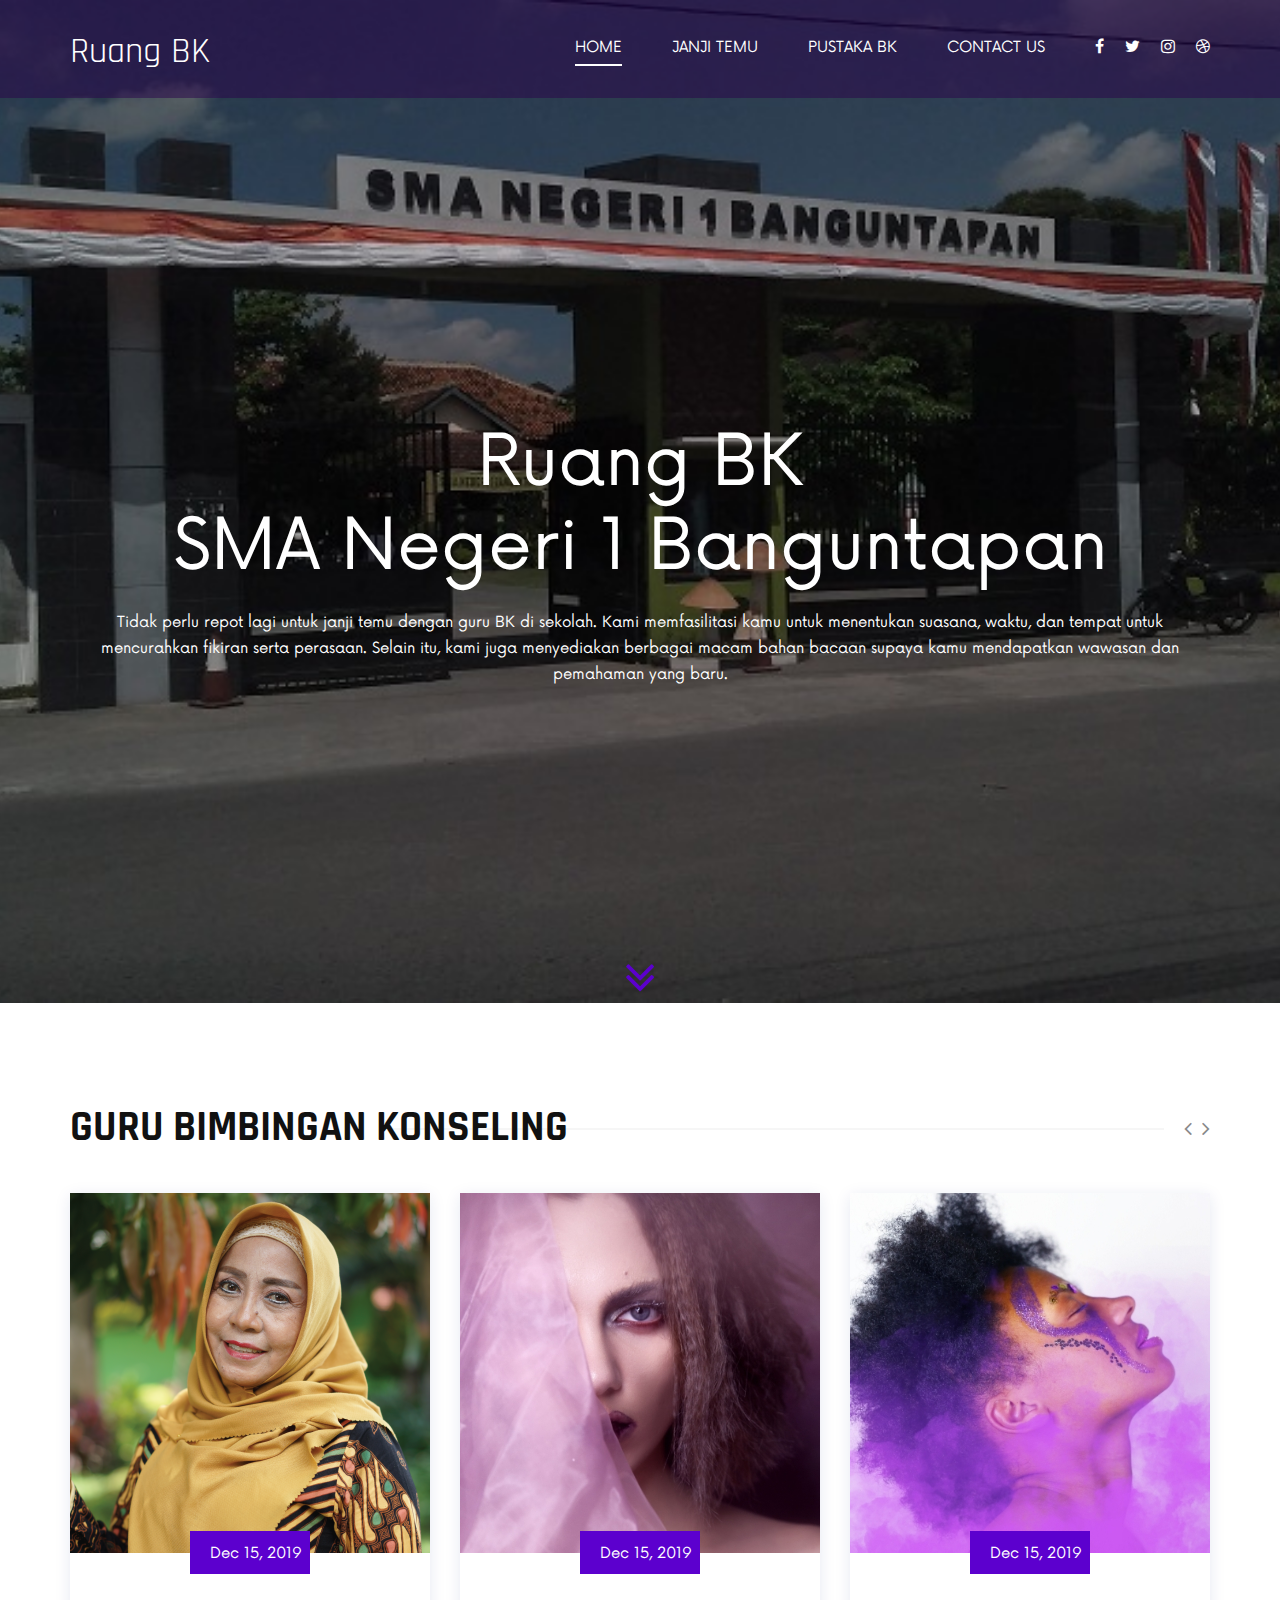
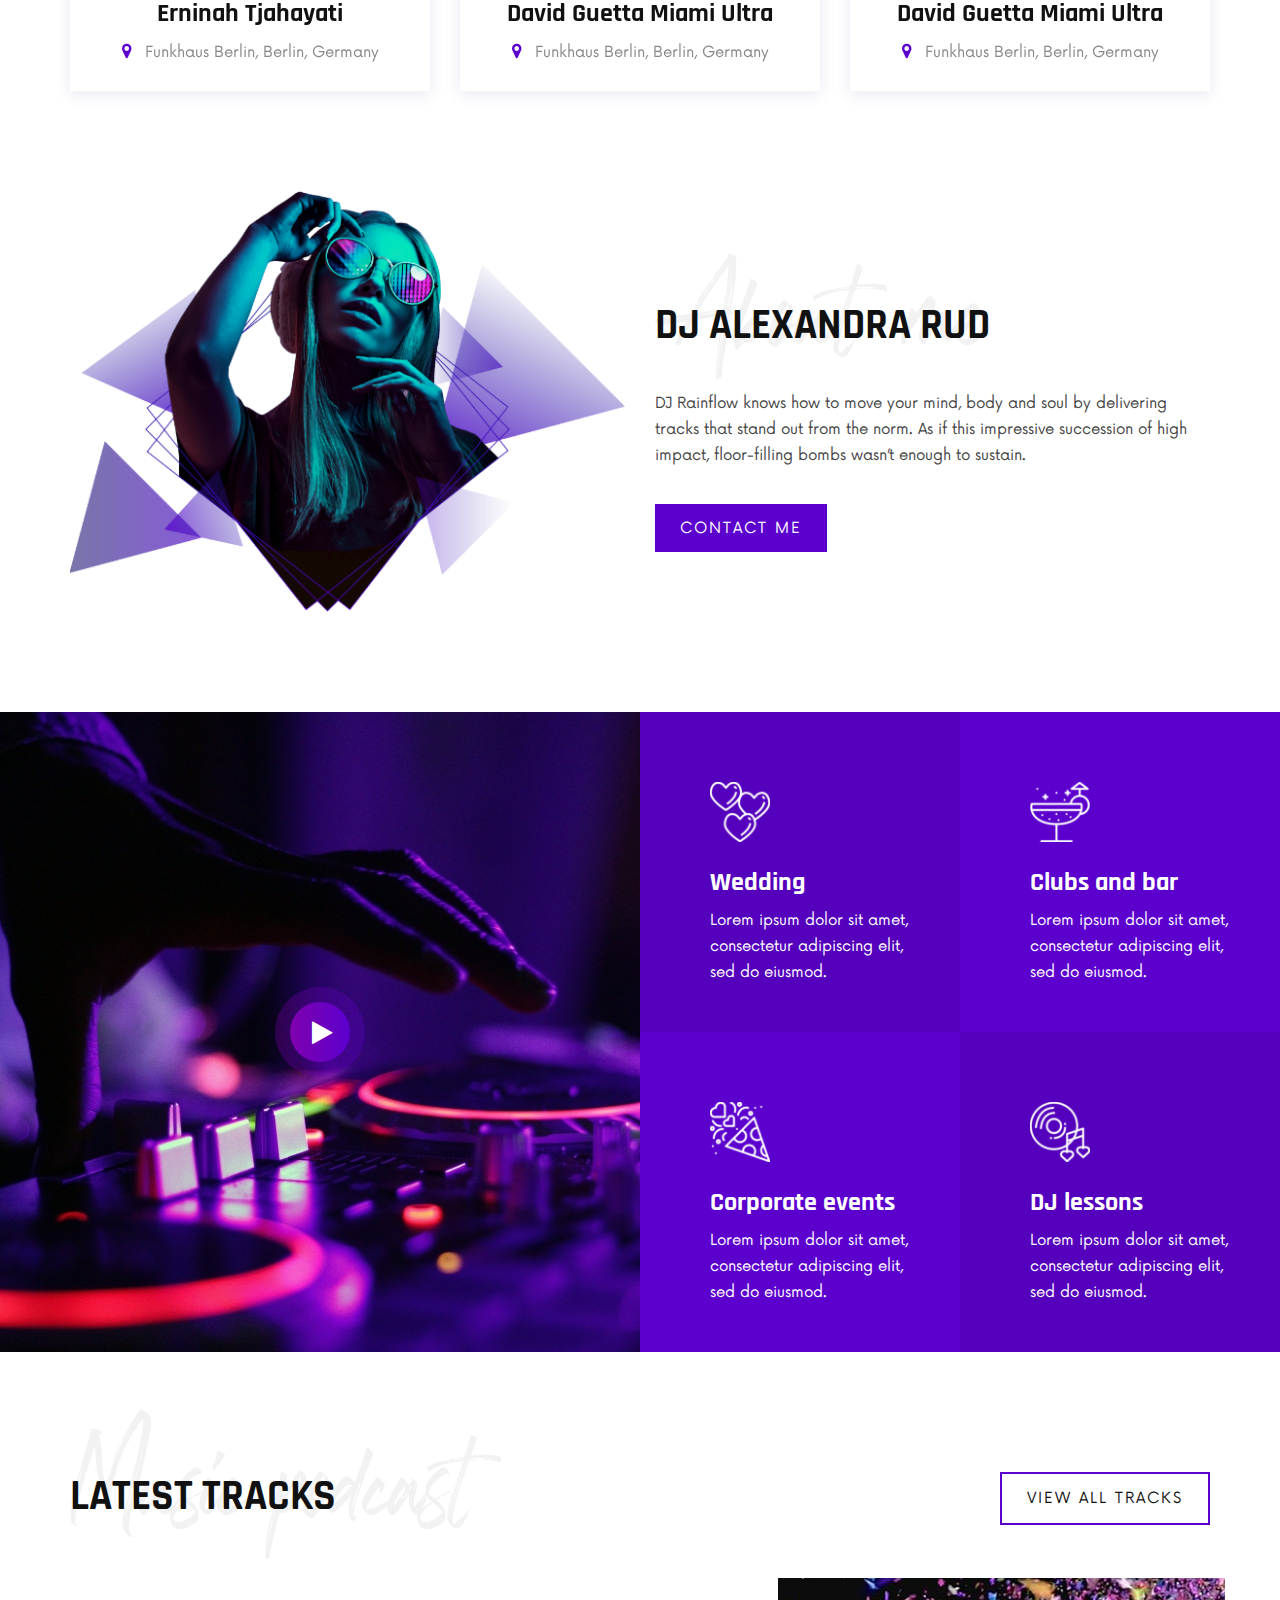
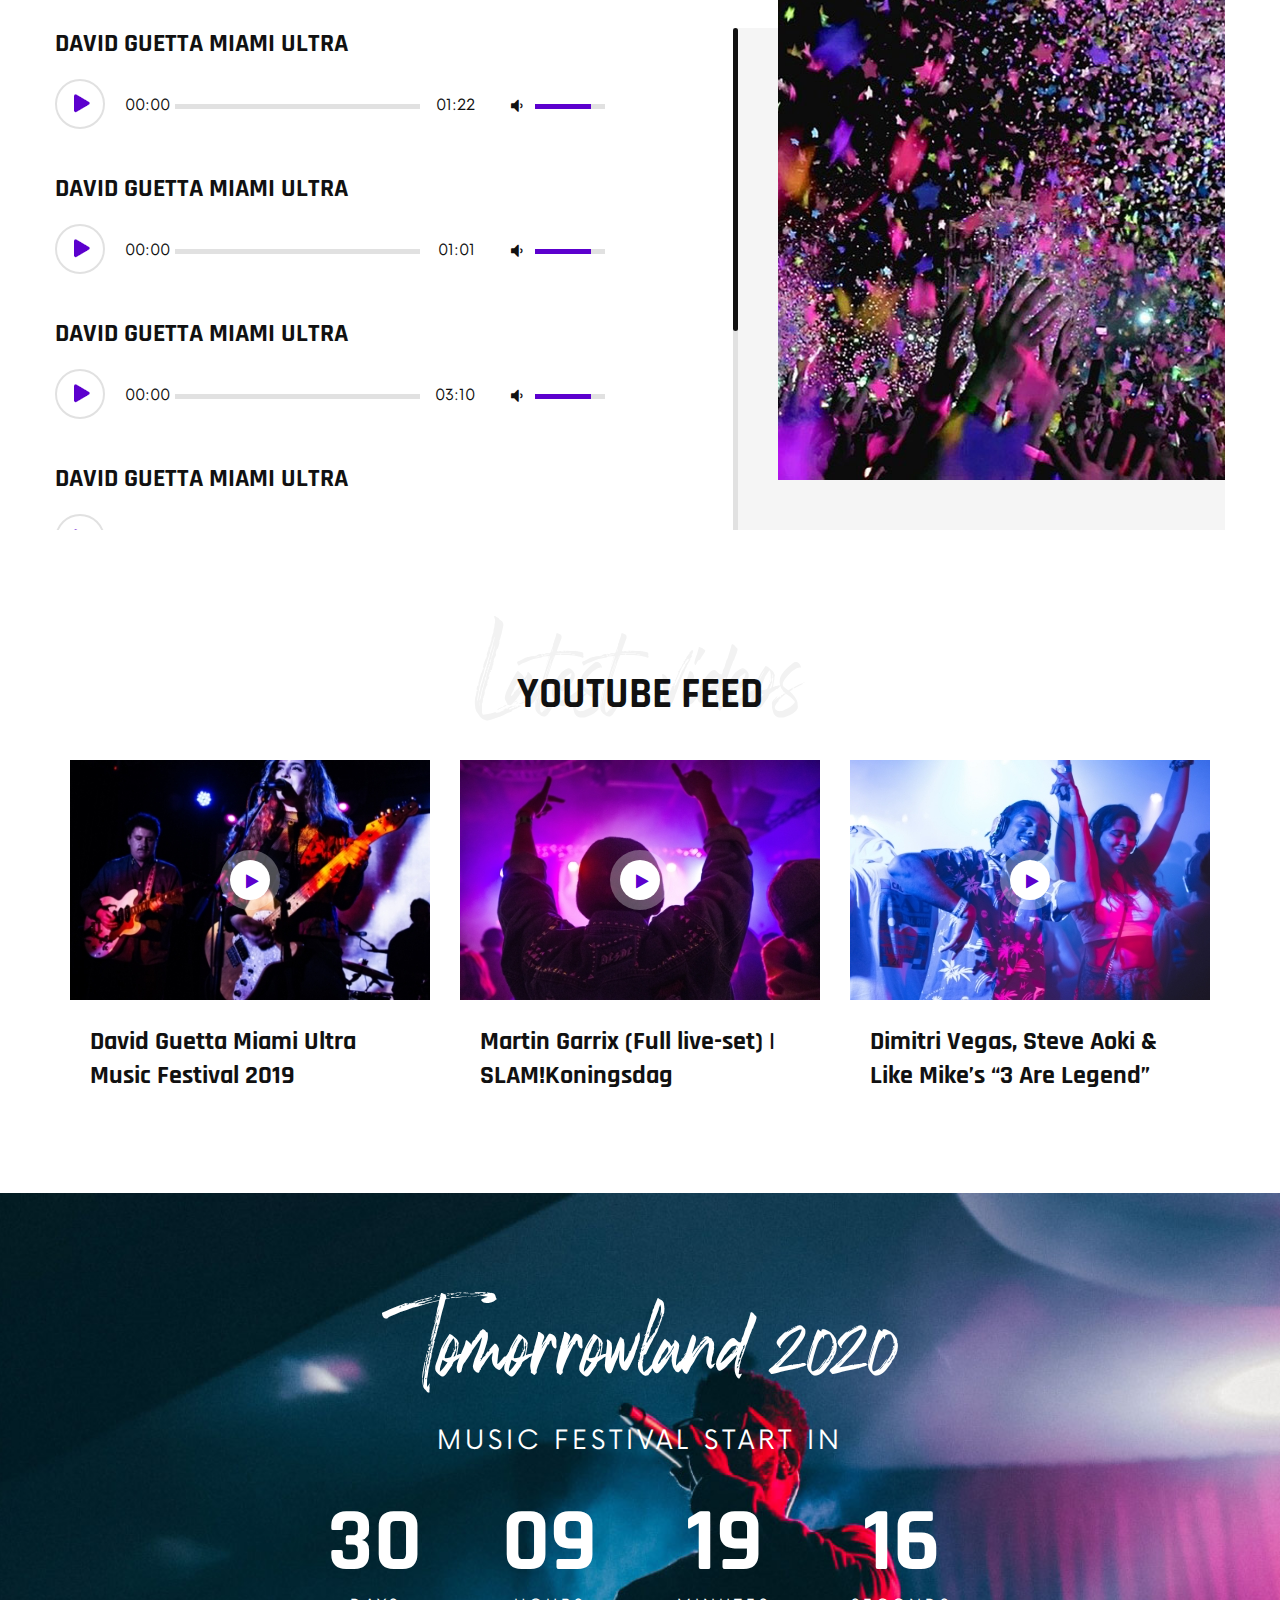
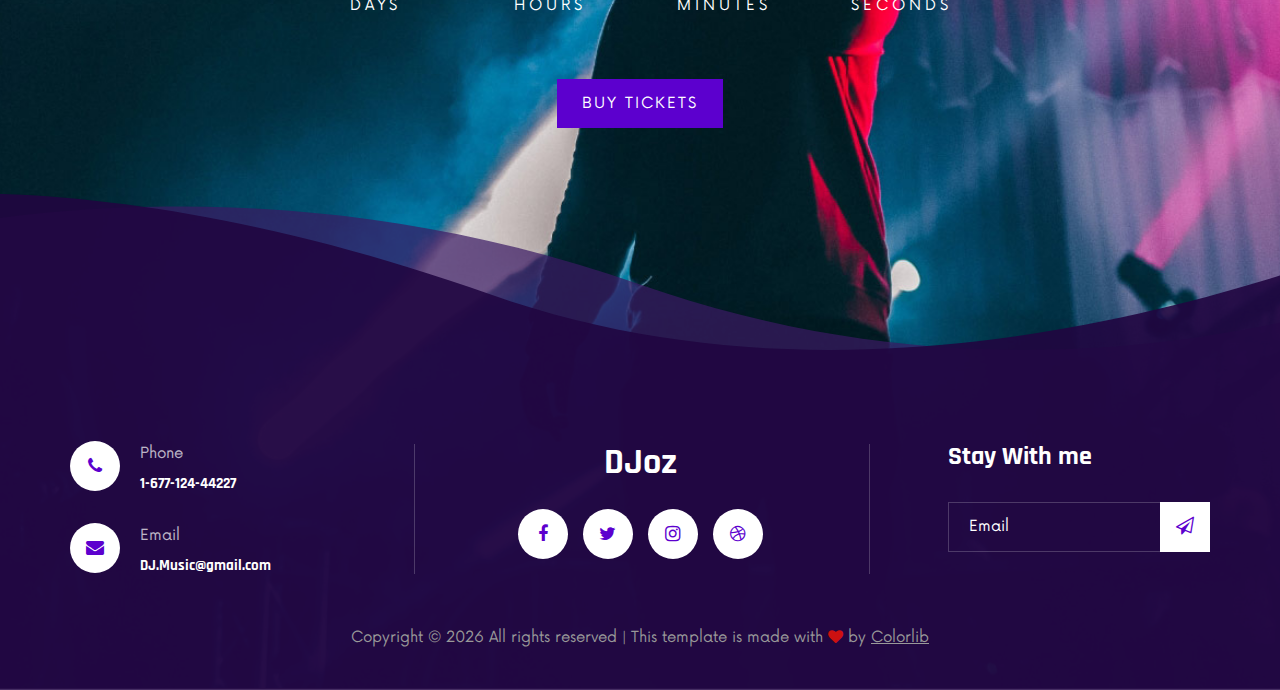
==== index.html @ 4528316a "frist commit" ====
<!DOCTYPE html>
<html lang="zxx">
  <head>
    <meta charset="UTF-8" />
    <meta name="description" content="DJoz Template" />
    <meta name="keywords" content="DJoz, unica, creative, html" />
    <meta name="viewport" content="width=device-width, initial-scale=1.0" />
    <meta http-equiv="X-UA-Compatible" content="ie=edge" />
    <title>DJoz | Template</title>

    <!-- Google Font -->
    <link
      href="https://fonts.googleapis.com/css2?family=Rajdhani:wght@400;500;600;700&display=swap"
      rel="stylesheet"
    />

    <!-- Css Styles -->
    <link rel="stylesheet" href="css/bootstrap.min.css" type="text/css" />
    <link rel="stylesheet" href="css/font-awesome.min.css" type="text/css" />
    <link rel="stylesheet" href="css/barfiller.css" type="text/css" />
    <link rel="stylesheet" href="css/nowfont.css" type="text/css" />
    <link rel="stylesheet" href="css/rockville.css" type="text/css" />
    <link rel="stylesheet" href="css/magnific-popup.css" type="text/css" />
    <link rel="stylesheet" href="css/owl.carousel.min.css" type="text/css" />
    <link rel="stylesheet" href="css/slicknav.min.css" type="text/css" />
    <link rel="stylesheet" href="css/style.css" type="text/css" />
  </head>

  <body>
    <!-- Page Preloder -->
    <div id="preloder">
      <div class="loader"></div>
    </div>

    <!-- Header Section Begin -->
    <header class="header">
      <div class="container">
        <div class="row">
          <div class="col-lg-2 col-md-2">
            <div class="header__logo" style="padding: 30px 0 25px">
              <a href="./index.html">
                <div class="hero__text">
                  <h2 style="color: #ffffff">Ruang BK</h2>
                </div>
              </a>
            </div>
          </div>
          <div class="col-lg-10 col-md-10">
            <div class="header__nav">
              <nav class="header__menu mobile-menu">
                <ul>
                  <li class="active"><a href="./index.html">Home</a></li>
                  <li><a href="./janji-temu.html">Janji Temu</a></li>
                  <li>
                    <a href="#">Pustaka BK</a>
                    <ul class="dropdown">
                      <li><a href="./about.html">Belajar</a></li>
                      <li><a href="./blog.html">Pribadi</a></li>
                      <li><a href="./blog-details.html">Sosial</a></li>
                      <li><a href="./karier.html">Karier</a></li>
                    </ul>
                  </li>
                  <li><a href="./contact.html">Contact Us</a></li>
                </ul>
              </nav>
              <div class="header__right__social">
                <a href="#"><i class="fa fa-facebook"></i></a>
                <a href="#"><i class="fa fa-twitter"></i></a>
                <a href="#"><i class="fa fa-instagram"></i></a>
                <a href="#"><i class="fa fa-dribbble"></i></a>
              </div>
            </div>
          </div>
        </div>
        <div id="mobile-menu-wrap"></div>
      </div>
    </header>
    <!-- Header Section End -->

    <!-- Hero Section Begin -->
    <section class="hero spad set-bg" data-setbg="img/smaba.jpg">
      <div class="container">
        <div class="row">
          <div class="col-lg-12">
            <div class="hero__text">
              <h1>
                Ruang BK <br />
                SMA Negeri 1 Banguntapan
              </h1>

              <p>
                Tidak perlu repot lagi untuk janji temu dengan guru BK di
                sekolah. Kami memfasilitasi kamu untuk menentukan suasana,
                waktu, dan tempat untuk mencurahkan fikiran serta perasaan.
                Selain itu, kami juga menyediakan berbagai macam bahan bacaan
                supaya kamu mendapatkan wawasan dan pemahaman yang baru.
              </p>
            </div>
          </div>
        </div>
      </div>
      <div class="linear__icon">
        <i class="fa fa-angle-double-down"></i>
      </div>
    </section>
    <!-- Hero Section End -->

    <!-- Event Section Begin -->
    <section class="event spad">
      <div class="container">
        <div class="row">
          <div class="col-lg-12">
            <div class="section-title">
              <h2>GURU BIMBINGAN KONSELING</h2>
            </div>
          </div>
        </div>
        <div class="row">
          <div class="event__slider owl-carousel">
            <div class="col-lg-4">
              <div class="event__item">
                <div
                  class="event__item__pic set-bg"
                  data-setbg="img/Erninah-Tjahayati.webp"
                >
                  <div class="tag-date">
                    <span>Dec 15, 2019</span>
                  </div>
                </div>
                <div class="event__item__text">
                  <h4>Erninah Tjahayati</h4>
                  <p>
                    <i class="fa fa-map-marker"></i> Funkhaus Berlin, Berlin,
                    Germany
                  </p>
                </div>
              </div>
            </div>
            <div class="col-lg-4">
              <div class="event__item">
                <div
                  class="event__item__pic set-bg"
                  data-setbg="img/events/event-2.jpg"
                >
                  <div class="tag-date">
                    <span>Dec 15, 2019</span>
                  </div>
                </div>
                <div class="event__item__text">
                  <h4>David Guetta Miami Ultra</h4>
                  <p>
                    <i class="fa fa-map-marker"></i> Funkhaus Berlin, Berlin,
                    Germany
                  </p>
                </div>
              </div>
            </div>
            <div class="col-lg-4">
              <div class="event__item">
                <div
                  class="event__item__pic set-bg"
                  data-setbg="img/events/event-3.jpg"
                >
                  <div class="tag-date">
                    <span>Dec 15, 2019</span>
                  </div>
                </div>
                <div class="event__item__text">
                  <h4>David Guetta Miami Ultra</h4>
                  <p>
                    <i class="fa fa-map-marker"></i> Funkhaus Berlin, Berlin,
                    Germany
                  </p>
                </div>
              </div>
            </div>
            <div class="col-lg-4">
              <div class="event__item">
                <div
                  class="event__item__pic set-bg"
                  data-setbg="img/events/event-2.jpg"
                >
                  <div class="tag-date">
                    <span>Dec 15, 2019</span>
                  </div>
                </div>
                <div class="event__item__text">
                  <h4>David Guetta Miami Ultra</h4>
                  <p>
                    <i class="fa fa-map-marker"></i> Funkhaus Berlin, Berlin,
                    Germany
                  </p>
                </div>
              </div>
            </div>
          </div>
        </div>
      </div>
    </section>
    <!-- Event Section End -->

    <!-- About Section Begin -->
    <section class="about spad">
      <div class="container">
        <div class="row">
          <div class="col-lg-6">
            <div class="about__pic">
              <img src="img/about/about.png" alt="" />
            </div>
          </div>
          <div class="col-lg-6">
            <div class="about__text">
              <div class="section-title">
                <h2>DJ Alexandra Rud</h2>
                <h1>About me</h1>
              </div>
              <p>
                DJ Rainflow knows how to move your mind, body and soul by
                delivering tracks that stand out from the norm. As if this
                impressive succession of high impact, floor-filling bombs wasn’t
                enough to sustain.
              </p>
              <a href="#" class="primary-btn">CONTACT ME</a>
            </div>
          </div>
        </div>
      </div>
    </section>
    <!-- About Section End -->

    <!-- Services Section Begin -->
    <section class="services">
      <div class="container-fluid">
        <div class="row">
          <div class="col-lg-6 p-0">
            <div
              class="services__left set-bg"
              data-setbg="img/services/service-left.jpg"
            >
              <a
                href="https://www.youtube.com/watch?v=JGwWNGJdvx8"
                class="play-btn video-popup"
                ><i class="fa fa-play"></i
              ></a>
            </div>
          </div>
          <div class="col-lg-6 p-0">
            <div class="row services__list">
              <div class="col-lg-6 p-0 order-lg-1 col-md-6 order-md-1">
                <div class="service__item deep-bg">
                  <img src="img/services/service-1.png" alt="" />
                  <h4>Wedding</h4>
                  <p>
                    Lorem ipsum dolor sit amet, consectetur adipiscing elit, sed
                    do eiusmod.
                  </p>
                </div>
              </div>
              <div class="col-lg-6 p-0 order-lg-2 col-md-6 order-md-2">
                <div class="service__item">
                  <img src="img/services/service-2.png" alt="" />
                  <h4>Clubs and bar</h4>
                  <p>
                    Lorem ipsum dolor sit amet, consectetur adipiscing elit, sed
                    do eiusmod.
                  </p>
                </div>
              </div>
              <div class="col-lg-6 p-0 order-lg-4 col-md-6 order-md-4">
                <div class="service__item deep-bg">
                  <img src="img/services/service-4.png" alt="" />
                  <h4>DJ lessons</h4>
                  <p>
                    Lorem ipsum dolor sit amet, consectetur adipiscing elit, sed
                    do eiusmod.
                  </p>
                </div>
              </div>
              <div class="col-lg-6 p-0 order-lg-3 col-md-6 order-md-3">
                <div class="service__item">
                  <img src="img/services/service-3.png" alt="" />
                  <h4>Corporate events</h4>
                  <p>
                    Lorem ipsum dolor sit amet, consectetur adipiscing elit, sed
                    do eiusmod.
                  </p>
                </div>
              </div>
            </div>
          </div>
        </div>
      </div>
    </section>
    <!-- Services Section End -->

    <!-- Track Section Begin -->
    <section class="track spad">
      <div class="container">
        <div class="row">
          <div class="col-lg-7">
            <div class="section-title">
              <h2>Latest tracks</h2>
              <h1>Music podcast</h1>
            </div>
          </div>
          <div class="col-lg-5">
            <div class="track__all">
              <a href="#" class="primary-btn border-btn">View all tracks</a>
            </div>
          </div>
        </div>
        <div class="row">
          <div class="col-lg-7 p-0">
            <div class="track__content nice-scroll">
              <div class="single_player_container">
                <h4>David Guetta Miami Ultra</h4>
                <div
                  class="jp-jplayer jplayer"
                  data-ancestor=".jp_container_1"
                  data-url="music-files/1.mp3"
                ></div>
                <div
                  class="jp-audio jp_container_1"
                  role="application"
                  aria-label="media player"
                >
                  <div class="jp-gui jp-interface">
                    <!-- Player Controls -->
                    <div class="player_controls_box">
                      <button
                        class="jp-play player_button"
                        tabindex="0"
                      ></button>
                    </div>
                    <!-- Progress Bar -->
                    <div class="player_bars">
                      <div class="jp-progress">
                        <div class="jp-seek-bar">
                          <div>
                            <div class="jp-play-bar">
                              <div
                                class="jp-current-time"
                                role="timer"
                                aria-label="time"
                              >
                                0:00
                              </div>
                            </div>
                          </div>
                        </div>
                      </div>
                      <div
                        class="jp-duration ml-auto"
                        role="timer"
                        aria-label="duration"
                      >
                        00:00
                      </div>
                    </div>
                    <!-- Volume Controls -->
                    <div class="jp-volume-controls">
                      <button class="jp-mute" tabindex="0">
                        <i class="fa fa-volume-down"></i>
                      </button>
                      <div class="jp-volume-bar">
                        <div
                          class="jp-volume-bar-value"
                          style="width: 0%"
                        ></div>
                      </div>
                    </div>
                  </div>
                </div>
              </div>
              <div class="single_player_container">
                <h4>David Guetta Miami Ultra</h4>
                <div
                  class="jp-jplayer jplayer"
                  data-ancestor=".jp_container_2"
                  data-url="music-files/2.mp3"
                ></div>
                <div
                  class="jp-audio jp_container_2"
                  role="application"
                  aria-label="media player"
                >
                  <div class="jp-gui jp-interface">
                    <!-- Player Controls -->
                    <div class="player_controls_box">
                      <button
                        class="jp-play player_button"
                        tabindex="0"
                      ></button>
                    </div>
                    <!-- Progress Bar -->
                    <div class="player_bars">
                      <div class="jp-progress">
                        <div class="jp-seek-bar">
                          <div>
                            <div class="jp-play-bar">
                              <div
                                class="jp-current-time"
                                role="timer"
                                aria-label="time"
                              >
                                0:00
                              </div>
                            </div>
                          </div>
                        </div>
                      </div>
                      <div
                        class="jp-duration ml-auto"
                        role="timer"
                        aria-label="duration"
                      >
                        00:00
                      </div>
                    </div>
                    <!-- Volume Controls -->
                    <div class="jp-volume-controls">
                      <button class="jp-mute" tabindex="0">
                        <i class="fa fa-volume-down"></i>
                      </button>
                      <div class="jp-volume-bar">
                        <div
                          class="jp-volume-bar-value"
                          style="width: 0%"
                        ></div>
                      </div>
                    </div>
                  </div>
                </div>
              </div>
              <div class="single_player_container">
                <h4>David Guetta Miami Ultra</h4>
                <div
                  class="jp-jplayer jplayer"
                  data-ancestor=".jp_container_3"
                  data-url="music-files/3.mp3"
                ></div>
                <div
                  class="jp-audio jp_container_3"
                  role="application"
                  aria-label="media player"
                >
                  <div class="jp-gui jp-interface">
                    <!-- Player Controls -->
                    <div class="player_controls_box">
                      <button
                        class="jp-play player_button"
                        tabindex="0"
                      ></button>
                    </div>
                    <!-- Progress Bar -->
                    <div class="player_bars">
                      <div class="jp-progress">
                        <div class="jp-seek-bar">
                          <div>
                            <div class="jp-play-bar">
                              <div
                                class="jp-current-time"
                                role="timer"
                                aria-label="time"
                              >
                                0:00
                              </div>
                            </div>
                          </div>
                        </div>
                      </div>
                      <div
                        class="jp-duration ml-auto"
                        role="timer"
                        aria-label="duration"
                      >
                        00:00
                      </div>
                    </div>
                    <!-- Volume Controls -->
                    <div class="jp-volume-controls">
                      <button class="jp-mute" tabindex="0">
                        <i class="fa fa-volume-down"></i>
                      </button>
                      <div class="jp-volume-bar">
                        <div
                          class="jp-volume-bar-value"
                          style="width: 0%"
                        ></div>
                      </div>
                    </div>
                  </div>
                </div>
              </div>
              <div class="single_player_container">
                <h4>David Guetta Miami Ultra</h4>
                <div
                  class="jp-jplayer jplayer"
                  data-ancestor=".jp_container_4"
                  data-url="music-files/4.mp3"
                ></div>
                <div
                  class="jp-audio jp_container_4"
                  role="application"
                  aria-label="media player"
                >
                  <div class="jp-gui jp-interface">
                    <!-- Player Controls -->
                    <div class="player_controls_box">
                      <button
                        class="jp-play player_button"
                        tabindex="0"
                      ></button>
                    </div>
                    <!-- Progress Bar -->
                    <div class="player_bars">
                      <div class="jp-progress">
                        <div class="jp-seek-bar">
                          <div>
                            <div class="jp-play-bar">
                              <div
                                class="jp-current-time"
                                role="timer"
                                aria-label="time"
                              >
                                0:00
                              </div>
                            </div>
                          </div>
                        </div>
                      </div>
                      <div
                        class="jp-duration ml-auto"
                        role="timer"
                        aria-label="duration"
                      >
                        00:00
                      </div>
                    </div>
                    <!-- Volume Controls -->
                    <div class="jp-volume-controls">
                      <button class="jp-mute" tabindex="0">
                        <i class="fa fa-volume-down"></i>
                      </button>
                      <div class="jp-volume-bar">
                        <div
                          class="jp-volume-bar-value"
                          style="width: 0%"
                        ></div>
                      </div>
                    </div>
                  </div>
                </div>
              </div>
              <div class="single_player_container">
                <h4>David Guetta Miami Ultra</h4>
                <div
                  class="jp-jplayer jplayer"
                  data-ancestor=".jp_container_5"
                  data-url="music-files/5.mp3"
                ></div>
                <div
                  class="jp-audio jp_container_5"
                  role="application"
                  aria-label="media player"
                >
                  <div class="jp-gui jp-interface">
                    <!-- Player Controls -->
                    <div class="player_controls_box">
                      <button
                        class="jp-play player_button"
                        tabindex="0"
                      ></button>
                    </div>
                    <!-- Progress Bar -->
                    <div class="player_bars">
                      <div class="jp-progress">
                        <div class="jp-seek-bar">
                          <div>
                            <div class="jp-play-bar">
                              <div
                                class="jp-current-time"
                                role="timer"
                                aria-label="time"
                              >
                                0:00
                              </div>
                            </div>
                          </div>
                        </div>
                      </div>
                      <div
                        class="jp-duration ml-auto"
                        role="timer"
                        aria-label="duration"
                      >
                        00:00
                      </div>
                    </div>
                    <!-- Volume Controls -->
                    <div class="jp-volume-controls">
                      <button class="jp-mute" tabindex="0">
                        <i class="fa fa-volume-down"></i>
                      </button>
                      <div class="jp-volume-bar">
                        <div
                          class="jp-volume-bar-value"
                          style="width: 0%"
                        ></div>
                      </div>
                    </div>
                  </div>
                </div>
              </div>
              <div class="single_player_container">
                <h4>David Guetta Miami Ultra</h4>
                <div
                  class="jp-jplayer jplayer"
                  data-ancestor=".jp_container_6"
                  data-url="music-files/6.mp3"
                ></div>
                <div
                  class="jp-audio jp_container_6"
                  role="application"
                  aria-label="media player"
                >
                  <div class="jp-gui jp-interface">
                    <!-- Player Controls -->
                    <div class="player_controls_box">
                      <button
                        class="jp-play player_button"
                        tabindex="0"
                      ></button>
                    </div>
                    <!-- Progress Bar -->
                    <div class="player_bars">
                      <div class="jp-progress">
                        <div class="jp-seek-bar">
                          <div>
                            <div class="jp-play-bar">
                              <div
                                class="jp-current-time"
                                role="timer"
                                aria-label="time"
                              >
                                0:00
                              </div>
                            </div>
                          </div>
                        </div>
                      </div>
                      <div
                        class="jp-duration ml-auto"
                        role="timer"
                        aria-label="duration"
                      >
                        00:00
                      </div>
                    </div>
                    <!-- Volume Controls -->
                    <div class="jp-volume-controls">
                      <button class="jp-mute" tabindex="0">
                        <i class="fa fa-volume-down"></i>
                      </button>
                      <div class="jp-volume-bar">
                        <div
                          class="jp-volume-bar-value"
                          style="width: 0%"
                        ></div>
                      </div>
                    </div>
                  </div>
                </div>
              </div>
            </div>
          </div>
          <div class="col-lg-5 p-0">
            <div class="track__pic">
              <img src="img/track-right.jpg" alt="" />
            </div>
          </div>
        </div>
      </div>
    </section>
    <!-- Track Section End -->

    <!-- Youtube Section Begin -->
    <section class="youtube spad">
      <div class="container">
        <div class="row">
          <div class="col-lg-12">
            <div class="section-title">
              <h2>Youtube feed</h2>
              <h1>Latest videos</h1>
            </div>
          </div>
        </div>
        <div class="row">
          <div class="col-lg-4 col-md-6 col-sm-6">
            <div class="youtube__item">
              <div
                class="youtube__item__pic set-bg"
                data-setbg="img/youtube/youtube-1.jpg"
              >
                <a
                  href="https://www.youtube.com/watch?v=yJg-Y5byMMw?autoplay=1"
                  class="play-btn video-popup"
                  ><i class="fa fa-play"></i
                ></a>
              </div>
              <div class="youtube__item__text">
                <h4>David Guetta Miami Ultra Music Festival 2019</h4>
              </div>
            </div>
          </div>
          <div class="col-lg-4 col-md-6 col-sm-6">
            <div class="youtube__item">
              <div
                class="youtube__item__pic set-bg"
                data-setbg="img/youtube/youtube-2.jpg"
              >
                <a
                  href="https://www.youtube.com/watch?v=K4DyBUG242c?autoplay=1"
                  class="play-btn video-popup"
                  ><i class="fa fa-play"></i
                ></a>
              </div>
              <div class="youtube__item__text">
                <h4>Martin Garrix (Full live-set) | SLAM!Koningsdag</h4>
              </div>
            </div>
          </div>
          <div class="col-lg-4 col-md-6 col-sm-6">
            <div class="youtube__item">
              <div
                class="youtube__item__pic set-bg"
                data-setbg="img/youtube/youtube-3.jpg"
              >
                <a
                  href="https://www.youtube.com/watch?v=S19UcWdOA-I?autoplay=1"
                  class="play-btn video-popup"
                  ><i class="fa fa-play"></i
                ></a>
              </div>
              <div class="youtube__item__text">
                <h4>Dimitri Vegas, Steve Aoki & Like Mike’s “3 Are Legend”</h4>
              </div>
            </div>
          </div>
        </div>
      </div>
    </section>
    <!-- Youtube Section End -->

    <!-- Countdown Section Begin -->
    <section class="countdown spad set-bg" data-setbg="img/countdown-bg.jpg">
      <div class="container">
        <div class="row">
          <div class="col-lg-12">
            <div class="countdown__text">
              <h1>Tomorrowland 2020</h1>
              <h4>Music festival start in</h4>
            </div>
            <div class="countdown__timer" id="countdown-time">
              <div class="countdown__item">
                <span>20</span>
                <p>days</p>
              </div>
              <div class="countdown__item">
                <span>45</span>
                <p>hours</p>
              </div>
              <div class="countdown__item">
                <span>18</span>
                <p>minutes</p>
              </div>
              <div class="countdown__item">
                <span>09</span>
                <p>seconds</p>
              </div>
            </div>
            <div class="buy__tickets">
              <a href="#" class="primary-btn">Buy tickets</a>
            </div>
          </div>
        </div>
      </div>
    </section>
    <!-- Countdown Section End -->

    <!-- Footer Section Begin -->
    <footer class="footer spad set-bg" data-setbg="img/footer-bg.png">
      <div class="container">
        <div class="row">
          <div class="col-lg-3 col-md-6">
            <div class="footer__address">
              <ul>
                <li>
                  <i class="fa fa-phone"></i>
                  <p>Phone</p>
                  <h6>1-677-124-44227</h6>
                </li>
                <li>
                  <i class="fa fa-envelope"></i>
                  <p>Email</p>
                  <h6>DJ.Music@gmail.com</h6>
                </li>
              </ul>
            </div>
          </div>
          <div class="col-lg-4 offset-lg-1 col-md-6">
            <div class="footer__social">
              <h2>DJoz</h2>
              <div class="footer__social__links">
                <a href="#"><i class="fa fa-facebook"></i></a>
                <a href="#"><i class="fa fa-twitter"></i></a>
                <a href="#"><i class="fa fa-instagram"></i></a>
                <a href="#"><i class="fa fa-dribbble"></i></a>
              </div>
            </div>
          </div>
          <div class="col-lg-3 offset-lg-1 col-md-6">
            <div class="footer__newslatter">
              <h4>Stay With me</h4>
              <form action="#">
                <input type="text" placeholder="Email" />
                <button type="submit"><i class="fa fa-send-o"></i></button>
              </form>
            </div>
          </div>
        </div>
        <!-- Link back to Colorlib can't be removed. Template is licensed under CC BY 3.0. -->
        <div class="footer__copyright__text">
          <p>
            Copyright &copy;
            <script>
              document.write(new Date().getFullYear());
            </script>
            All rights reserved | This template is made with
            <i class="fa fa-heart" aria-hidden="true"></i> by
            <a href="https://colorlib.com" target="_blank">Colorlib</a>
          </p>
        </div>
        <!-- Link back to Colorlib can't be removed. Template is licensed under CC BY 3.0. -->
      </div>
    </footer>
    <!-- Footer Section End -->

    <!-- Js Plugins -->
    <script src="js/jquery-3.3.1.min.js"></script>
    <script src="js/bootstrap.min.js"></script>
    <script src="js/jquery.magnific-popup.min.js"></script>
    <script src="js/jquery.nicescroll.min.js"></script>
    <script src="js/jquery.barfiller.js"></script>
    <script src="js/jquery.countdown.min.js"></script>
    <script src="js/jquery.slicknav.js"></script>
    <script src="js/owl.carousel.min.js"></script>
    <script src="js/main.js"></script>

    <!-- Music Plugin -->
    <script src="js/jquery.jplayer.min.js"></script>
    <script src="js/jplayerInit.js"></script>
  </body>
</html>
---- css/barfiller.css ----
.barfiller {
    width:100%;
    height:12px;
    background:#fcfcfc;
    border:1px solid #ccc;
    position:relative;
    margin-bottom:20px;
    box-shadow: inset 1px 4px 9px -6px rgba(0,0,0,.5); 
    -moz-box-shadow: inset 1px 4px 9px -6px rgba(0,0,0,.5); 
}

.barfiller .fill {
    display:block;
    position:relative;
    width:0px;
    height:100%;
    background:#333;
    z-index:1;
}

.barfiller .tipWrap {
    display:none;
}

.barfiller .tip {
    margin-top:-30px;
    padding:2px 4px;
    font-size:11px;
    color:#fff;
    left:0px;
    position:absolute;
    z-index:2;
    background: #333;
} 

.barfiller .tip:after {
    border:solid;
    border-color:rgba(0,0,0,.8) transparent;
    border-width:6px 6px 0 6px;
    content:"";
    display:block;
    position:absolute;
    left:9px;
    top:100%;
    z-index:9
}
---- css/nowfont.css ----
/* #### Generated By: http://www.cufonfonts.com #### */

@font-face {
font-family: 'Now Regular';
font-style: normal;
font-weight: normal;
src: local('Now Regular'), url('../fonts/Now-Regular.woff') format('woff');
}


@font-face {
font-family: 'Now Thin';
font-style: normal;
font-weight: normal;
src: local('Now Thin'), url('../fonts/Now-Thin.woff') format('woff');
}


@font-face {
font-family: 'Now Light';
font-style: normal;
font-weight: normal;
src: local('Now Light'), url('../fonts/Now-Light.woff') format('woff');
}


@font-face {
font-family: 'Now Medium';
font-style: normal;
font-weight: normal;
src: local('Now Medium'), url('../fonts/Now-Medium.woff') format('woff');
}


@font-face {
font-family: 'Now Bold';
font-style: normal;
font-weight: normal;
src: local('Now Bold'), url('../fonts/Now-Bold.woff') format('woff');
}


@font-face {
font-family: 'Now Black';
font-style: normal;
font-weight: normal;
src: local('Now Black'), url('../fonts/Now-Black.woff') format('woff');
}
---- css/rockville.css ----
@font-face {
font-family: 'Rockville Solid Regular';
font-style: normal;
font-weight: normal;
src: local('Rockville Solid Regular'), url('../fonts/Rockville Solid.woff') format('woff');
}
---- css/style.css ----
/******************************************************************
  Template Name: DJoz
  Description:  DJoz Music HTML Template
  Author: Colorlib
  Author URI: https://colorlib.com
  Version: 1.0
  Created: Colorlib
******************************************************************/

/*------------------------------------------------------------------
[Table of contents]

1.  Template default CSS
	1.1	Variables
	1.2	Mixins
	1.3	Flexbox
	1.4	Reset
2.  Helper Css
3.  Header Section
4.  Hero Section
5.  Services Section
6.  Track Section
7.  Countdown Section
8.  Team Section
9.  Contact
10.  Footer Style
-------------------------------------------------------------------*/

/*----------------------------------------*/

/* Template default CSS
/*----------------------------------------*/

html,
body {
  height: 100%;
  font-family: "Now Regular";
  -webkit-font-smoothing: antialiased;
}

h1,
h2,
h3,
h4,
h5,
h6 {
  margin: 0;
  color: #111111;
  font-weight: 400;
  font-family: "Rajdhani", sans-serif;
}

h1 {
  font-size: 70px;
}

h2 {
  font-size: 36px;
}

h3 {
  font-size: 30px;
}

h4 {
  font-size: 24px;
}

h5 {
  font-size: 18px;
}

h6 {
  font-size: 16px;
}

p {
  font-size: 15px;
  font-family: "Now Regular";
  color: #444444;
  font-weight: 400;
  line-height: 26px;
  margin: 0 0 15px 0;
}

img {
  max-width: 100%;
}

input:focus,
select:focus,
button:focus,
textarea:focus {
  outline: none;
}

a:hover,
a:focus {
  text-decoration: none;
  outline: none;
  color: #ffffff;
}

ul,
ol {
  padding: 0;
  margin: 0;
}

/*---------------------
  Helper CSS
-----------------------*/

.section-title {
  margin-bottom: 40px;
  position: relative;
  z-index: 1;
}

.section-title.center-title {
  text-align: center;
}

.section-title h2 {
  font-size: 42px;
  color: #111111;
  font-weight: 700;
  text-transform: uppercase;
}

.section-title h1 {
  font-size: 100px;
  color: #f2f2f2;
  font-family: "Rockville Solid Regular";
  position: absolute;
  left: 0;
  top: -45px;
  width: 100%;
  z-index: -1;
}

.set-bg {
  background-repeat: no-repeat;
  background-size: cover;
  background-position: top center;
}

.spad {
  padding-top: 100px;
  padding-bottom: 100px;
}

.text-white h1,
.text-white h2,
.text-white h3,
.text-white h4,
.text-white h5,
.text-white h6,
.text-white p,
.text-white span,
.text-white li,
.text-white a {
  color: #fff;
}

/* buttons */

.primary-btn {
  display: inline-block;
  font-size: 15px;
  text-transform: uppercase;
  padding: 14px 25px 12px;
  color: #ffffff;
  background: #5c00ce;
  letter-spacing: 2px;
}

.primary-btn.border-btn {
  background: transparent;
  border: 2px solid #5c00ce;
  color: #111111;
}

.site-btn {
  font-size: 15px;
  color: #ffffff;
  background: #5c00ce;
  font-weight: 700;
  letter-spacing: 2px;
  border: none;
  text-transform: uppercase;
  display: inline-block;
  padding: 14px 30px;
  width: 100%;
}

/* Preloder */

#preloder {
  position: fixed;
  width: 100%;
  height: 100%;
  top: 0;
  left: 0;
  z-index: 999999;
  background: #000;
}

.loader {
  width: 40px;
  height: 40px;
  position: absolute;
  top: 50%;
  left: 50%;
  margin-top: -13px;
  margin-left: -13px;
  border-radius: 60px;
  animation: loader 0.8s linear infinite;
  -webkit-animation: loader 0.8s linear infinite;
}

@keyframes loader {
  0% {
    -webkit-transform: rotate(0deg);
    transform: rotate(0deg);
    border: 4px solid #f44336;
    border-left-color: transparent;
  }
  50% {
    -webkit-transform: rotate(180deg);
    transform: rotate(180deg);
    border: 4px solid #673ab7;
    border-left-color: transparent;
  }
  100% {
    -webkit-transform: rotate(360deg);
    transform: rotate(360deg);
    border: 4px solid #f44336;
    border-left-color: transparent;
  }
}

@-webkit-keyframes loader {
  0% {
    -webkit-transform: rotate(0deg);
    border: 4px solid #f44336;
    border-left-color: transparent;
  }
  50% {
    -webkit-transform: rotate(180deg);
    border: 4px solid #673ab7;
    border-left-color: transparent;
  }
  100% {
    -webkit-transform: rotate(360deg);
    border: 4px solid #f44336;
    border-left-color: transparent;
  }
}

/*---------------------
  Header
-----------------------*/

.header {
  background: rgba(42, 1, 74, 0.5);
  position: absolute;
  left: 0;
  top: 0;
  width: 100%;
  z-index: 9;
}

.header.header--normal {
  position: relative;
  background: #290849;
}

.header__logo {
  padding: 20px 0 25px;
}

.header__logo a {
  display: inline-block;
}

.header__nav {
  text-align: right;
}

.header__menu {
  padding: 31px 0 27px;
  display: inline-block;
  margin-right: 45px;
}

.header__menu ul li {
  list-style: none;
  display: inline-block;
  margin-right: 45px;
  position: relative;
}

.header__menu ul li.active a:after {
  opacity: 1;
}

.header__menu ul li a.active a:after {
  opacity: 1;
}

.header__menu ul li:hover a:after {
  opacity: 1;
}

.header__menu ul li:hover .dropdown {
  top: 34px;
  opacity: 1;
  visibility: visible;
}

.header__menu ul li:last-child {
  margin-right: 0;
}

.header__menu ul li .dropdown {
  position: absolute;
  left: 0;
  top: 56px;
  width: 150px;
  background: #111111;
  text-align: left;
  padding: 2px 0;
  z-index: 9;
  opacity: 0;
  visibility: hidden;
  -webkit-transition: all, 0.3s;
  -o-transition: all, 0.3s;
  transition: all, 0.3s;
}

.header__menu ul li .dropdown li {
  display: block;
  margin-right: 0;
}

.header__menu ul li .dropdown li a {
  font-size: 14px;
  color: #ffffff;
  font-weight: 400;
  padding: 8px 20px;
  text-transform: capitalize;
}

.header__menu ul li .dropdown li a:after {
  display: none;
}

.header__menu ul li a {
  font-size: 15px;
  text-transform: uppercase;
  color: #ffffff;
  display: block;
  padding: 6px 0;
  position: relative;
}

.header__menu ul li a:after {
  position: absolute;
  left: 0;
  bottom: 0;
  width: 100%;
  height: 2px;
  background: #ffffff;
  content: "";
  -webkit-transition: all, 0.5s;
  -o-transition: all, 0.5s;
  transition: all, 0.5s;
  opacity: 0;
}

.header__right__social {
  display: inline-block;
}

.header__right__social a {
  display: inline-block;
  font-size: 16px;
  color: #ffffff;
  margin-right: 16px;
}

.header__right__social a:last-child {
  margin-right: 0;
}

.slicknav_menu {
  display: none;
}

/*---------------------
  Hero
-----------------------*/

.hero {
  padding-top: 400px;
  padding-bottom: 295px;
  position: relative;
}

.hero__text {
  text-align: center;
}

.hero__text span {
  color: #ffffff;
  text-transform: uppercase;
  letter-spacing: 6px;
}

.hero__text h1 {
  font-size: 70px;
  font-family: "Now Regular";
  color: #ffffff;
  margin-bottom: 20px;
  margin-top: 22px;
}

.hero__text p {
  color: #ffffff;
  margin-bottom: 20px;
}

.hero__text .play-btn {
  font-size: 26px;
  color: #5c00ce;
  height: 90px;
  width: 90px;
  border-radius: 50%;
  background: rgba(255, 255, 255, 0.3);
  display: inline-block;
  line-height: 90px;
  text-align: center;
  position: relative;
  z-index: 1;
}

.hero__text .play-btn i {
  position: relative;
  top: 2px;
  left: 2px;
}

.hero__text .play-btn:after {
  position: absolute;
  left: 15px;
  top: 15px;
  height: 60px;
  width: 60px;
  background: #ffffff;
  border-radius: 50%;
  content: "";
  z-index: -1;
}

.linear__icon {
  position: absolute;
  left: 50%;
  bottom: 0;
  margin-left: -16px;
  -webkit-animation: mymove 0.5s infinite alternate;
  animation: mymove 0.5s infinite alternate;
}

.container-responsive-iframe {
  position: relative;
  width: 100%;
  overflow: hidden;
  padding-top: 100%; /* 1:1 Aspect Ratio */
}

.responsive-iframe {
  position: absolute;
  top: 0;
  left: 0;
  bottom: 0;
  right: 0;
  width: 100%;
  height: 100%;
}

.linear__icon i {
  font-size: 50px;
  color: #5c00ce;
}

@-webkit-keyframes mymove {
  0% {
    bottom: 0;
  }
  100% {
    bottom: -10px;
  }
}

@keyframes mymove {
  0% {
    bottom: 0;
  }
  100% {
    bottom: -10px;
  }
}

/*---------------------
  Events
-----------------------*/

.event {
  padding-bottom: 60px;
}

.event .section-title {
  margin-bottom: 10px;
  position: relative;
}

.event .section-title:after {
  position: absolute;
  right: 46px;
  top: 25px;
  height: 2px;
  width: 775px;
  background: rgba(225, 225, 225, 0.3);
  content: "";
  z-index: -1;
}

.event__slider .col-lg-4 {
  max-width: 100%;
}

.event__slider.owl-carousel .owl-stage-outer {
  padding-top: 30px;
  padding-bottom: 40px;
}

.event__slider.owl-carousel .owl-nav {
  position: absolute;
  right: 15px;
  top: -50px;
}

.event__slider.owl-carousel .owl-nav button {
  font-size: 22px;
  color: #111111;
  opacity: 0.5;
  margin-right: 10px;
}

.event__slider.owl-carousel .owl-nav button:last-child {
  margin-right: 0;
}

.event__item {
  -webkit-box-shadow: 0px 3px 15px rgba(22, 41, 124, 0.1);
  box-shadow: 0px 3px 15px rgba(22, 41, 124, 0.1);
}

.event__item__pic {
  height: 360px;
  position: relative;
}

.event__item__pic .tag-date {
  position: absolute;
  left: 0;
  bottom: -21px;
  width: 100%;
  text-align: center;
}

.event__item__pic .tag-date span {
  font-size: 15px;
  color: #ffffff;
  display: inline-block;
  background: #5c00ce;
  padding: 12px 8px 9px 20px;
}

.event__item__text {
  text-align: center;
  padding: 45px 10px 25px;
}

.event__item__text h4 {
  font-size: 26px;
  font-weight: 700;
  color: #111111;
  margin-bottom: 10px;
}

.event__item__text p {
  color: #888888;
  margin-bottom: 0;
}

.event__item__text p i {
  color: #5c00ce;
  margin-right: 8px;
  font-size: 17px;
}

/*---------------------
  Track
-----------------------*/

.track {
  padding-top: 120px;
  padding-bottom: 40px;
  overflow: hidden;
}

.track .section-title {
  margin-bottom: 105px;
}

.track__content {
  height: 502px;
  overflow-y: auto;
}

.track__all {
  text-align: right;
  margin-bottom: 100px;
}

.jp-play {
  position: relative;
  height: 50px;
  width: 50px;
  background: transparent;
  border: 2px solid #e1e1e1;
  border-radius: 50%;
}

.jp-play:after {
  position: absolute;
  display: block;
  left: 17px;
  top: 12px;
  width: 16px;
  height: 20px;
  background: url(../img/play-default.png);
  content: "";
}

.jp-state-playing .jp-play {
  background: #5c00ce !important;
  border-color: #5c00ce !important;
}

.jp-state-playing .jp-play:after {
  background: url(../img/pause.png) !important;
  left: 15px;
  top: 12px;
}

.jp-audio .jp-play:focus {
  background: #5c00ce !important;
  border-color: #5c00ce !important;
}

.jp-audio .jp-play:focus:after {
  background: url(../img/play.png);
}

.jp-seek-bar > div {
  height: 5px;
  background: #e1e1e1;
  cursor: pointer;
  width: 245px;
}

.player_bars {
  width: 350px;
  display: table;
  padding-left: 50px;
  position: relative;
  padding-top: 25px;
  float: left;
  margin-right: 30px;
}

.jp-play-bar {
  position: relative;
  height: 100%;
  background: #5c00ce;
  overflow: visible !important;
}

.jp-current-time {
  font-size: 15px;
  color: #111111;
  position: absolute;
  left: -50px;
  top: -9px;
}

.jp-duration {
  font-size: 15px;
  color: #111111;
  position: absolute;
  right: 0;
  top: 16px;
}

.player_controls_box {
  width: 50px;
  float: left;
  margin-right: 20px;
}

.jp-mute {
  font-size: 18px;
  border: none;
  background: none;
  color: #111111;
  position: absolute;
  left: 0;
  top: 13px;
}

.jp-volume-bar {
  height: 5px;
  width: 70px;
  background: #e1e1e1;
  cursor: pointer;
}

.jp-volume-bar-value {
  background: #5c00ce;
  height: 100%;
}

.jp-volume-controls {
  position: relative;
  width: 95px;
  float: left;
  padding-left: 30px;
  padding-top: 25px;
}

.single_player_container {
  overflow: hidden;
  margin-bottom: 40px;
}

.single_player_container:last-child {
  margin-bottom: 0;
}

.single_player_container h4 {
  font-size: 26px;
  color: #111111;
  font-weight: 700;
  margin-bottom: 20px;
  text-transform: uppercase;
}

.track__pic {
  position: relative;
  z-index: 1;
}

.track__pic:after {
  position: absolute;
  left: 0;
  top: 0;
  width: 100%;
  height: 100%;
  background: #f5f5f5;
  content: "";
  z-index: -1;
}

.track__pic img {
  position: relative;
  top: -50px;
  width: calc(100% - 40px);
  margin-left: 40px;
  height: 502px;
}

/*---------------------
  Youtube
-----------------------*/

.youtube {
  padding-bottom: 50px;
}

.youtube .section-title {
  text-align: center;
}

.youtube .section-title h1 {
  font-size: 90px;
}

.youtube__item {
  -webkit-transition: all, 0.3s;
  -o-transition: all, 0.3s;
  transition: all, 0.3s;
  margin-bottom: 30px;
}

.youtube__item:hover {
  -webkit-box-shadow: 0px 3px 30px rgba(22, 41, 124, 0.1);
  box-shadow: 0px 3px 30px rgba(22, 41, 124, 0.1);
}

.youtube__item__pic {
  height: 240px;
  display: -webkit-box;
  display: -ms-flexbox;
  display: flex;
  -webkit-box-align: center;
  -ms-flex-align: center;
  align-items: center;
  -webkit-box-pack: center;
  -ms-flex-pack: center;
  justify-content: center;
}

.youtube__item__pic .play-btn {
  font-size: 16px;
  color: #5c00ce;
  height: 60px;
  width: 60px;
  border-radius: 50%;
  background: rgba(255, 255, 255, 0.3);
  display: inline-block;
  line-height: 60px;
  text-align: center;
  position: relative;
  z-index: 1;
}

.youtube__item__pic .play-btn i {
  position: relative;
  top: 2px;
  left: 2px;
}

.youtube__item__pic .play-btn:after {
  position: absolute;
  left: 10px;
  top: 10px;
  height: 40px;
  width: 40px;
  background: #ffffff;
  border-radius: 50%;
  content: "";
  z-index: -1;
}

.youtube__item__text {
  padding: 25px 30px 20px 20px;
  background: #ffffff;
}

.youtube__item__text h4 {
  font-size: 26px;
  color: #111111;
  line-height: 34px;
  font-weight: 700;
}

/*---------------------
  Countdown
-----------------------*/

.countdown {
  padding-bottom: 560px;
}

.countdown.countdown--page {
  padding-top: 150px;
  padding-bottom: 150px;
}

.countdown__text {
  text-align: center;
  margin-bottom: 36px;
}

.countdown__text h1 {
  font-size: 90px;
  color: #ffffff;
  font-family: "Rockville Solid Regular";
  color: #ffffff;
  margin-bottom: 25px;
}

.countdown__text h4 {
  font-size: 26px;
  font-family: "Now Regular";
  color: #ffffff;
  text-transform: uppercase;
  letter-spacing: 4px;
}

.countdown__timer {
  text-align: center;
  margin-bottom: 30px;
}

.countdown__item {
  display: inline-block;
  margin-right: 80px;
  margin-bottom: 30px;
}

.countdown__item:last-child {
  margin-right: 0;
}

.countdown__item span {
  font-size: 90px;
  font-family: "Rajdhani", sans-serif;
  font-weight: 700;
  color: #ffffff;
  display: block;
  line-height: 100px;
}

.countdown__item p {
  color: #ffffff;
  letter-spacing: 4px;
  text-transform: uppercase;
  margin-bottom: 0;
}

.buy__tickets {
  text-align: center;
}

/*---------------------
  Discography
-----------------------*/

.discography {
  padding-bottom: 40px;
  padding-top: 120px;
  overflow: hidden;
}

.discography .section-title {
  margin-bottom: 90px;
}

.discography__item {
  margin-bottom: 45px;
  -webkit-box-shadow: 0px 5px 10px rgba(22, 41, 124, 0.1);
  box-shadow: 0px 5px 10px rgba(22, 41, 124, 0.1);
}

.discography__item__pic img {
  min-width: 100%;
}

.discography__item__text {
  padding: 25px 30px 35px;
  text-align: center;
}

.discography__item__text span {
  font-size: 18px;
  color: #5c00ce;
  font-weight: 700;
}

.discography__item__text h4 {
  font-size: 22px;
  text-transform: uppercase;
  color: #111111;
  margin-top: 10px;
  margin-bottom: 25px;
}

.discography__item__text a {
  display: inline-block;
  margin-right: 10px;
}

.discography__item__text a:last-child {
  margin-right: 0;
}

.pagination__links {
  text-align: center;
  padding-top: 10px;
}

.pagination__links.blog__pagination {
  text-align: left;
}

.pagination__links a {
  display: inline-block;
  font-size: 15px;
  color: #111111;
  text-transform: uppercase;
  letter-spacing: 2px;
  background: #f2f2f2;
  -webkit-transition: all, 0.3s;
  -o-transition: all, 0.3s;
  transition: all, 0.3s;
  margin-right: 6px;
  margin-bottom: 5px;
  padding: 14px 22px 12px;
}

.pagination__links a:last-child {
  margin-right: 0;
}

.pagination__links a:hover {
  background: #290849;
  color: #ffffff;
}

/*---------------------
  Footer
-----------------------*/

.footer {
  padding-top: 300px;
  padding-bottom: 60px;
  margin-top: -547px;
  height: 549px;
}

.footer.footer--normal {
  margin-top: 0;
}

.footer__address {
  margin-bottom: 50px;
}

.footer__address ul li {
  list-style: none;
  padding-left: 70px;
  position: relative;
  margin-bottom: 30px;
}

.footer__address ul li:last-child {
  margin-bottom: 0;
}

.footer__address ul li i {
  font-size: 18px;
  color: #5c00ce;
  height: 50px;
  width: 50px;
  background: #ffffff;
  border-radius: 50%;
  line-height: 50px;
  text-align: center;
  position: absolute;
  left: 0;
  top: 0;
}

.footer__address ul li p {
  color: #ffffff;
  opacity: 0.7;
  margin-bottom: 8px;
}

.footer__address ul li h6 {
  font-size: 15px;
  font-weight: 700;
  color: #ffffff;
}

.footer__social {
  text-align: center;
  position: relative;
  margin-bottom: 50px;
}

.footer__social::before {
  position: absolute;
  left: -46px;
  top: 3px;
  width: 1px;
  height: 130px;
  background: rgba(255, 255, 255, 0.2);
  content: "";
}

.footer__social::after {
  position: absolute;
  right: -50px;
  top: 3px;
  width: 1px;
  height: 130px;
  background: rgba(255, 255, 255, 0.2);
  content: "";
}

.footer__social h2 {
  color: #ffffff;
  font-weight: 700;
  margin-bottom: 25px;
}

.footer__social .footer__social__links a {
  font-size: 18px;
  color: #5c00ce;
  height: 50px;
  width: 50px;
  background: #ffffff;
  border-radius: 50%;
  line-height: 50px;
  text-align: center;
  display: inline-block;
  margin-right: 10px;
}

.footer__social .footer__social__links a:last-child {
  margin-right: 0;
}

.footer__newslatter {
  margin-bottom: 50px;
}

.footer__newslatter h4 {
  font-size: 26px;
  color: #ffffff;
  font-weight: 700;
  margin-bottom: 30px;
}

.footer__newslatter form {
  position: relative;
}

.footer__newslatter form input {
  height: 50px;
  font-size: 15px;
  color: #ffffff;
  width: 100%;
  background: transparent;
  border: 1px solid rgba(255, 255, 255, 0.2);
  padding-left: 20px;
}

.footer__newslatter form input::-webkit-input-placeholder {
  color: #ffffff;
}

.footer__newslatter form input::-moz-placeholder {
  color: #ffffff;
}

.footer__newslatter form input:-ms-input-placeholder {
  color: #ffffff;
}

.footer__newslatter form input::-ms-input-placeholder {
  color: #ffffff;
}

.footer__newslatter form input::placeholder {
  color: #ffffff;
}

.footer__newslatter form button {
  font-size: 18px;
  color: #5c00ce;
  position: absolute;
  right: 0;
  top: 0;
  height: 100%;
  padding: 0 16px;
  background: #ffffff;
  border: none;
}

.footer__copyright__text {
  text-align: center;
}

.footer__copyright__text p {
  color: #999999;
}

.footer__copyright__text a {
  color: #999999;
  text-decoration: underline;
}

.footer__copyright__text a:hover {
  color: #5c00ce;
}

.footer__copyright__text i {
  color: #c11;
}

/*---------------------
  Breadcrumb
-----------------------*/

.breadcrumb-option {
  padding-top: 35px;
}

.breadcrumb__links a {
  font-size: 15px;
  color: #111111;
  margin-right: 18px;
  display: inline-block;
  position: relative;
}

.breadcrumb__links a:after {
  position: absolute;
  right: -14px;
  top: 0;
  content: "|";
  color: #888888;
}

.breadcrumb__links a i {
  margin-right: 5px;
}

.breadcrumb__links span {
  font-size: 15px;
  color: #888888;
  display: inline-block;
}

/*---------------------
  About
-----------------------*/

.about {
  padding-top: 0;
}

.about.about--page {
  padding-top: 80px;
  padding-bottom: 80px;
}

.about.about--page .section-title {
  margin-bottom: 28px;
}

.about.about--page .section-title h2 {
  line-height: 55px;
}

.about.about--page .about__text {
  padding-top: 15px;
}

.about.about--page .about__text p {
  color: #111111;
}

.about__text {
  padding-top: 110px;
}

.about__text p {
  margin-bottom: 35px;
}

/*---------------------
  Skills
-----------------------*/

.skills {
  padding-bottom: 0;
  padding-top: 80px;
}

.skills__content {
  background: #5c00ce;
  height: 500px;
  padding: 100px 70px 60px;
}

.skills__content .section-title h2 {
  color: #ffffff;
}

.skills__content .section-title h1 {
  color: #ffffff;
  opacity: 0.1;
  text-align: center;
}

.skills__content p {
  color: #ffffff;
  margin-bottom: 32px;
}

.skill__bar__item {
  margin-bottom: 20px;
}

.skill__bar__item p {
  font-size: 15px;
  font-weight: 500;
  color: #ffffff;
  margin-bottom: 10px;
}

.skill__bar__item .barfiller {
  width: 100%;
  height: 5px;
  background: rgba(255, 255, 255, 0.2);
  border: none;
  margin-bottom: 0;
  -webkit-box-shadow: none;
  box-shadow: none;
}

.skill__bar__item .barfiller .tip {
  margin-top: -32px;
  padding: 0;
  font-size: 15px;
  color: #fff;
  background: transparent;
}

.skill__bar__item .barfiller .tip:after {
  display: none;
}

.skills__video {
  height: 500px;
  display: -webkit-box;
  display: -ms-flexbox;
  display: flex;
  -webkit-box-align: center;
  -ms-flex-align: center;
  align-items: center;
  -webkit-box-pack: center;
  -ms-flex-pack: center;
  justify-content: center;
}

.skills__video .play-btn {
  font-size: 26px;
  color: #5c00ce;
  height: 90px;
  width: 90px;
  border-radius: 50%;
  background: rgba(117, 31, 221, 0.3);
  display: inline-block;
  line-height: 90px;
  text-align: center;
  position: relative;
  z-index: 1;
}

.skills__video .play-btn i {
  position: relative;
  top: 2px;
  left: 2px;
}

.skills__video .play-btn:after {
  position: absolute;
  left: 15px;
  top: 15px;
  height: 60px;
  width: 60px;
  background: #ffffff;
  border-radius: 50%;
  content: "";
  z-index: -1;
}

/*---------------------
  About Pic
-----------------------*/

.about-pic {
  overflow: hidden;
}

.about-pic .container-fluid {
  padding-right: 0;
}

.about-pic img {
  min-width: 100%;
  margin-bottom: 10px;
  padding-right: 10px;
}

/*---------------------
  About Services
-----------------------*/

.about-services {
  padding-bottom: 50px;
}

.about-services .section-title {
  margin-bottom: 60px;
}

.about__services__item {
  -webkit-transition: all, 0.3s;
  -o-transition: all, 0.3s;
  transition: all, 0.3s;
}

.about__services__item:hover {
  -webkit-box-shadow: 0px 3px 30px rgba(22, 41, 124, 0.1);
  box-shadow: 0px 3px 30px rgba(22, 41, 124, 0.1);
}

.about__services__item__pic {
  height: 240px;
  position: relative;
}

.about__services__item__pic .icon {
  height: 50px;
  width: 50px;
  background: #5c00ce;
  border-radius: 50%;
  line-height: 50px;
  text-align: center;
  position: absolute;
  left: 0;
  right: 0;
  margin: 0 auto;
  bottom: -25px;
}

.about__services__item__text {
  text-align: center;
  padding: 50px 10px 30px;
}

.about__services__item__text h4 {
  font-size: 26px;
  color: #111111;
  font-weight: 700;
  margin-bottom: 12px;
}

.about__services__item__text p {
  margin-bottom: 0;
}

/*---------------------
  Feature
-----------------------*/

.feature {
  padding-bottom: 70px;
}

.feature.feature--about .section-title span {
  color: #0071e4;
}

.feature.feature--about .feature__item {
  background: #f5f5f5;
}

.feature.feature--about .feature__item h5 {
  color: #111111;
}

.feature__text {
  padding-top: 80px;
}

.feature__text .section-title {
  margin-bottom: 20px;
}

.feature__text p {
  margin-bottom: 26px;
}

.feature__item {
  background: #0c2b4b;
  text-align: center;
  padding: 40px 10px 35px;
  margin-bottom: 30px;
}

.feature__item.right-column {
  margin-top: 120px;
}

.feature__item h5 {
  font-weight: 700;
  text-transform: uppercase;
  color: #ffffff;
  margin-top: 25px;
}

/*---------------------
  Services
-----------------------*/

.services {
  overflow: hidden;
}

.services__left {
  height: 640px;
  display: -webkit-box;
  display: -ms-flexbox;
  display: flex;
  -webkit-box-align: center;
  -ms-flex-align: center;
  align-items: center;
  -webkit-box-pack: center;
  -ms-flex-pack: center;
  justify-content: center;
}

.services__left .play-btn {
  font-size: 26px;
  color: #ffffff;
  height: 90px;
  width: 90px;
  border-radius: 50%;
  background: -webkit-gradient(
    linear,
    left top,
    right top,
    from(rgba(127, 0, 173, 0.3)),
    to(rgba(93, 0, 206, 0.3))
  );
  background: -o-linear-gradient(
    left,
    rgba(127, 0, 173, 0.3),
    rgba(93, 0, 206, 0.3)
  );
  background: linear-gradient(
    to right,
    rgba(127, 0, 173, 0.3),
    rgba(93, 0, 206, 0.3)
  );
  display: inline-block;
  line-height: 90px;
  text-align: center;
  position: relative;
  z-index: 1;
}

.services__left .play-btn i {
  position: relative;
  top: 2px;
  left: 2px;
}

.services__left .play-btn:after {
  position: absolute;
  left: 15px;
  top: 15px;
  height: 60px;
  width: 60px;
  background: -webkit-gradient(
    linear,
    left top,
    right top,
    from(#7e00ad),
    to(#5c00ce)
  );
  background: -o-linear-gradient(left, #7e00ad, #5c00ce);
  background: linear-gradient(to right, #7e00ad, #5c00ce);
  border-radius: 50%;
  content: "";
  z-index: -1;
}

.services__list {
  margin: 0;
}

.service__item {
  background: #5c00ce;
  height: 320px;
  padding: 70px 40px 40px 70px;
}

.service__item.deep-bg {
  background: #5400bc;
}

.service__item h4 {
  font-size: 26px;
  color: #ffffff;
  font-weight: 700;
  margin-top: 25px;
  margin-bottom: 10px;
}

.service__item p {
  color: #ffffff;
  margin-bottom: 0;
}

/*---------------------
  Tours
-----------------------*/

.tours {
  padding-top: 150px;
  padding-bottom: 60px;
}

.tours__item__text {
  padding-right: 30px;
  margin-bottom: 100px;
}

.tours__item__text.tours__item__text--right {
  padding-left: 30px;
  padding-right: 0;
}

.tours__item__text h2 {
  font-size: 42px;
  color: #111111;
  text-transform: uppercase;
  margin-bottom: 24px;
}

.tours__item__text .tours__text__widget {
  overflow: hidden;
  border-bottom: 2px solid #f2f2f2;
  padding-bottom: 38px;
}

.tours__item__text .tours__text__widget ul {
  float: left;
}

.tours__item__text .tours__text__widget ul li {
  list-style: none;
  font-size: 15px;
  color: #111111;
  padding-left: 35px;
  position: relative;
  margin-bottom: 10px;
}

.tours__item__text .tours__text__widget ul li:last-child {
  margin-bottom: 0;
}

.tours__item__text .tours__text__widget ul li i {
  color: #5c00ce;
  position: absolute;
  left: 0;
  top: 3px;
}

.tours__item__text .tours__text__widget ul li span {
  display: inline-block;
  padding-right: 8px;
  position: relative;
  margin-right: 5px;
}

.tours__item__text .tours__text__widget ul li span:last-child {
  padding-right: 0;
  margin-right: 0;
}

.tours__item__text .tours__text__widget ul li span:last-child:after {
  display: none;
}

.tours__item__text .tours__text__widget ul li span:after {
  position: absolute;
  right: 0;
  top: 0;
  content: "|";
}

.tours__item__text .tours__text__widget .price {
  font-size: 18px;
  color: #ffffff;
  font-weight: 700;
  display: inline-block;
  padding: 14px 25px 12px 30px;
  background: #5c00ce;
  float: right;
}

.tours__item__text .tours__text__desc {
  padding-top: 0px;
  margin-bottom: 65px;
}

.tours__item__text .tours__text__desc p {
  color: #111111;
  margin-bottom: 20px;
}

.tours__item__text .tours__text__desc p:last-child {
  margin-bottom: 0;
}

.tours__item__pic {
  position: relative;
  z-index: 1;
  padding-right: 50px;
  margin-bottom: 110px;
  padding-left: 30px;
}

.tours__item__pic.tours__item__pic--left {
  padding-left: 50px;
  padding-right: 0;
}

.tours__item__pic.tours__item__pic--left:after {
  left: 0;
}

.tours__item__pic.tours__item__pic--last {
  margin-bottom: 0;
}

.tours__item__pic:after {
  position: absolute;
  left: 50px;
  top: -50px;
  width: calc(100% - 50px);
  height: 100%;
  border: 20px solid rgba(9, 53, 247, 0.1);
  content: "";
  z-index: -1;
}

.tours__item__pic img {
  min-width: 100%;
}

/*---------------------
  Videos
-----------------------*/

.videos {
  padding-bottom: 90px;
}

.videos .section-title {
  margin-bottom: 70px;
}

.videos__large__item {
  height: 585px;
  position: relative;
  display: -webkit-box;
  display: -ms-flexbox;
  display: flex;
  -webkit-box-align: center;
  -ms-flex-align: center;
  align-items: center;
  -webkit-box-pack: center;
  -ms-flex-pack: center;
  justify-content: center;
  margin-bottom: 30px;
}

.videos__large__item .play-btn {
  height: 50px;
  width: 50px;
  background: #5c00ce;
  border-radius: 50%;
  font-size: 18px;
  line-height: 50px;
  text-align: center;
  display: inline-block;
  color: #ffffff;
}

.videos__large__item__text {
  background: rgba(7, 14, 38, 0.7);
  padding: 25px 30px 25px;
  position: absolute;
  left: 0;
  bottom: 0;
  width: 100%;
}

.videos__large__item__text h4 {
  color: #ffffff;
  font-weight: 700;
}

.videos__large__item__text ul li {
  font-size: 13px;
  list-style: none;
  display: inline-block;
  margin-right: 18px;
  color: #ffffff;
  position: relative;
}

.videos__large__item__text ul li:after {
  position: absolute;
  right: -12px;
  top: 2px;
  height: 17px;
  width: 1px;
  background: #ffffff;
  content: "";
}

.videos__large__item__text ul li:last-child {
  margin-right: 0;
}

.videos__large__item__text ul li:last-child:after {
  display: none;
}

.videos__item__pic {
  height: 180px;
  display: -webkit-box;
  display: -ms-flexbox;
  display: flex;
  -webkit-box-align: center;
  -ms-flex-align: center;
  align-items: center;
  -webkit-box-pack: center;
  -ms-flex-pack: center;
  justify-content: center;
}

.videos__item__pic .play-btn {
  height: 40px;
  width: 40px;
  background: #5c00ce;
  border-radius: 50%;
  font-size: 16px;
  line-height: 40px;
  text-align: center;
  display: inline-block;
  color: #ffffff;
}

.videos__item__text {
  padding-top: 20px;
}

.videos__item__text h5 {
  color: #111111;
  font-weight: 700;
  line-height: 26px;
  margin-bottom: 5px;
}

.videos__item__text ul li {
  font-size: 13px;
  list-style: none;
  display: inline-block;
  margin-right: 18px;
  color: #5c00ce;
  position: relative;
}

.videos__item__text ul li:after {
  position: absolute;
  right: -12px;
  top: 2px;
  height: 17px;
  width: 1px;
  background: #888888;
  content: "";
}

.videos__item__text ul li:last-child {
  margin-right: 0;
  color: #888888;
}

.videos__item__text ul li:last-child:after {
  display: none;
}

.videos__slider .col-lg-3 {
  max-width: 100%;
}

.videos__slider.owl-carousel .owl-nav button {
  font-size: 18px;
  color: #888888;
  height: 50px;
  width: 25px;
  background: #ffffff;
  line-height: 50px;
  position: absolute;
  left: 15px;
  top: 22%;
}

.videos__slider.owl-carousel .owl-nav button.owl-next {
  left: auto;
  right: 15px;
}

/*---------------------
    Blog
-----------------------*/

.blog {
  padding-bottom: 60px;
}

.blog .section-title {
  margin-bottom: 80px;
}

.blog__large {
  margin-bottom: 45px;
  -webkit-box-shadow: 0px 3px 10px rgba(22, 41, 124, 0.1);
  box-shadow: 0px 3px 10px rgba(22, 41, 124, 0.1);
  margin-bottom: 50px;
}

.blog__large__pic {
  height: 370px;
  position: relative;
}

.blog__large__pic a {
  font-size: 16px;
  height: 40px;
  width: 40px;
  background: rgba(245, 245, 245, 0.3);
  border-radius: 50%;
  color: #ffffff;
  line-height: 40px;
  text-align: center;
  display: inline-block;
  position: absolute;
  right: 12px;
  bottom: 12px;
}

.blog__large__text {
  background: #ffffff;
  text-align: center;
  padding: 30px 40px 0;
}

.blog__large__text span {
  font-size: 13px;
  text-transform: uppercase;
  color: #5c00ce;
}

.blog__large__text h4 {
  color: #111111;
  font-weight: 700;
  line-height: 31px;
  margin-top: 5px;
  margin-bottom: 15px;
}

.blog__large__text p {
  margin-bottom: 40px;
}

.blog__large__widget {
  border-top: 1px solid #f2f2f2;
  padding: 15px 0 20px;
  text-align: left;
  margin: 0 30px;
}

.blog__large__widget .right__widget {
  text-align: right;
}

.blog__large__widget ul li {
  font-size: 13px;
  color: #888888;
  display: inline-block;
  list-style: none;
  margin-right: 20px;
  position: relative;
}

.blog__large__widget ul li span {
  color: #111111;
}

.blog__large__widget ul li:after {
  position: absolute;
  right: -14px;
  top: -2px;
  content: "|";
}

.blog__large__widget ul li:last-child {
  margin-right: 0;
}

.blog__large__widget ul li:last-child:after {
  display: none;
}

.blog__item {
  -webkit-box-shadow: 0px 3px 10px rgba(22, 41, 124, 0.1);
  box-shadow: 0px 3px 10px rgba(22, 41, 124, 0.1);
  margin-bottom: 50px;
}

.blog__item__pic img {
  min-width: 100%;
}

.blog__item__text {
  text-align: center;
  background: #ffffff;
  padding: 20px 20px 25px;
}

.blog__item__text span {
  font-size: 13px;
  text-transform: uppercase;
  color: #5c00ce;
}

.blog__item__text h5 {
  color: #111111;
  font-weight: 700;
  line-height: 26px;
  font-size: 20px;
  margin-top: 10px;
  margin-bottom: 12px;
}

.blog__item__text ul li {
  font-size: 13px;
  color: #888888;
  display: inline-block;
  list-style: none;
  margin-right: 20px;
  position: relative;
}

.blog__item__text ul li span {
  color: #111111;
}

.blog__item__text ul li:after {
  position: absolute;
  right: -14px;
  top: -2px;
  content: "|";
}

.blog__item__text ul li:last-child {
  margin-right: 0;
}

.blog__item__text ul li:last-child:after {
  display: none;
}

/*---------------------
  Blog Sidebar
-----------------------*/

.blog__sidebar__item {
  text-align: center;
  margin-bottom: 65px;
}

.blog__sidebar__item:last-child {
  margin-bottom: 0;
}

.blog__sidebar__item form input {
  height: 50px;
  font-size: 15px;
  color: #444444;
  padding-left: 20px;
  border: 1px solid #e1e1e1;
  width: 100%;
  margin-bottom: 20px;
}

.blog__sidebar__item form input::-webkit-input-placeholder {
  color: #444444;
}

.blog__sidebar__item form input::-moz-placeholder {
  color: #444444;
}

.blog__sidebar__item form input:-ms-input-placeholder {
  color: #444444;
}

.blog__sidebar__item form input::-ms-input-placeholder {
  color: #444444;
}

.blog__sidebar__item form input::placeholder {
  color: #444444;
}

.blog__sidebar__title {
  text-align: center;
  margin-bottom: 35px;
}

.blog__sidebar__title h4 {
  color: #111111;
  font-weight: 700;
  position: relative;
  padding-bottom: 20px;
}

.blog__sidebar__title h4::before {
  position: absolute;
  left: 0;
  right: 0;
  bottom: 0;
  height: 5px;
  width: 70px;
  background: #e1e1e1;
  content: "";
  margin: 0 auto;
}

.blog__sidebar__social a {
  display: inline-block;
  font-size: 18px;
  color: #111111;
  width: 50px;
  height: 50px;
  background: #f2f2f2;
  border-radius: 50%;
  line-height: 50px;
  text-align: center;
  margin-right: 6px;
  margin-bottom: 5px;
}

.blog__sidebar__social a:last-child {
  margin-right: 6px;
}

.recent__item {
  display: block;
  overflow: hidden;
  margin-bottom: 25px;
  text-align: left;
}

.recent__item__pic {
  float: left;
  margin-right: 25px;
}

.recent__item__text {
  overflow: hidden;
}

.recent__item__text h6 {
  color: #111111;
  line-height: 21px;
  font-weight: 700;
}

.recent__item__text span {
  font-size: 13px;
  color: #888888;
}

/*---------------------
  Blog Details
-----------------------*/

.blog-details {
  padding-bottom: 60px;
  padding-top: 70px;
}

.blog__details__item {
  margin-bottom: 32px;
}

.blog__details__item__pic {
  height: 385px;
  position: relative;
}

.blog__details__item__pic a {
  font-size: 16px;
  height: 40px;
  width: 40px;
  background: rgba(245, 245, 245, 0.3);
  border-radius: 50%;
  color: #ffffff;
  line-height: 40px;
  text-align: center;
  display: inline-block;
  position: absolute;
  right: 12px;
  bottom: 12px;
}

.blog__details__item__text {
  background: #ffffff;
  padding-top: 30px;
}

.blog__details__item__text span {
  font-size: 13px;
  text-transform: uppercase;
  color: #5c00ce;
}

.blog__details__item__text h3 {
  color: #111111;
  font-weight: 700;
  line-height: 31px;
  margin-top: 5px;
  margin-bottom: 15px;
}

.blog__details__item__text p {
  margin-bottom: 40px;
}

.blog__details__item__widget {
  border-top: 1px solid #f2f2f2;
  padding-top: 15px;
  text-align: left;
}

.blog__details__item__widget ul li {
  font-size: 13px;
  color: #888888;
  display: inline-block;
  list-style: none;
  margin-right: 20px;
  position: relative;
}

.blog__details__item__widget ul li span {
  color: #111111;
}

.blog__details__item__widget ul li:after {
  position: absolute;
  right: -14px;
  top: -2px;
  content: "|";
}

.blog__details__item__widget ul li:last-child {
  margin-right: 0;
}

.blog__details__item__widget ul li:last-child:after {
  display: none;
}

.blog__details__desc {
  margin-bottom: 54px;
}

.blog__details__desc p {
  margin-bottom: 20px;
}

.blog__details__desc p:last-child {
  margin-bottom: 0;
}

.blog__details__quote {
  border: 1px solid #e1e1e1;
  padding: 35px 40px 35px 40px;
  position: relative;
  margin-bottom: 35px;
}

.blog__details__quote p {
  font-size: 18px;
  color: #111111;
  line-height: 31px;
}

.blog__details__quote h6 {
  font-size: 15px;
  color: #888888;
  text-transform: uppercase;
}

.blog__details__quote i {
  font-size: 36px;
  color: #5c00ce;
  position: absolute;
  right: 40px;
  bottom: 35px;
}

.blog__details__tags {
  padding-top: 20px;
  margin-bottom: 60px;
}

.blog__details__tags a {
  display: inline-block;
  font-size: 15px;
  color: #444444;
  padding: 12px 20px 10px;
  background: #f5f5f5;
  margin-right: 10px;
}

.blog__details__tags a:last-child {
  margin-right: 0;
}

.blog__details__option {
  margin-bottom: 60px;
}

.blog__option__btn {
  display: block;
  overflow: hidden;
}

.blog__option__btn.blog__option__btn--next {
  text-align: right;
}

.blog__option__btn.blog__option__btn--next .option__btn__name i {
  margin-right: 0;
  margin-left: 6px;
}

.blog__option__btn.blog__option__btn--next .blog__option__btn__item {
  overflow: hidden;
}

.blog__option__btn.blog__option__btn--next
  .blog__option__btn__item
  .blog__option__btn__pic {
  float: right;
  margin-right: 0;
  margin-left: 30px;
}

.blog__option__btn .option__btn__name {
  font-size: 15px;
  color: #444444;
  font-weight: 700;
  text-transform: uppercase;
  margin-bottom: 25px;
}

.blog__option__btn .option__btn__name i {
  font-size: 18px;
  font-weight: 700;
  margin-right: 6px;
}

.blog__option__btn__pic {
  float: left;
  margin-right: 26px;
}

.blog__option__btn__text {
  overflow: hidden;
}

.blog__option__btn__text h6 {
  color: #111111;
  font-weight: 700;
  line-height: 21px;
}

.blog__option__btn__text span {
  color: #888888;
  font-size: 13px;
}

.blog__details__services {
  margin-bottom: 30px;
}

.blog__details__services__title,
.blog__details__form__title {
  text-align: center;
  margin-bottom: 30px;
}

.blog__details__services__title h4,
.blog__details__form__title h4 {
  color: #111111;
  font-weight: 700;
  position: relative;
  padding-bottom: 20px;
  font-size: 26px;
}

.blog__details__services__title h4::before,
.blog__details__form__title h4::before {
  position: absolute;
  left: 0;
  right: 0;
  bottom: 0;
  height: 5px;
  width: 70px;
  background: #e1e1e1;
  content: "";
  margin: 0 auto;
}

.blog__details__services__item {
  -webkit-box-shadow: 0px 5px 15px rgba(0, 61, 85, 0.07);
  box-shadow: 0px 5px 15px rgba(0, 61, 85, 0.07);
  margin-bottom: 30px;
}

.blog__details__services__item__pic img {
  min-width: 100%;
}

.blog__details__services__item__text {
  padding: 15px 20px 10px;
}

.blog__details__services__item__text h6 a {
  font-size: 17px;
  color: #111111;
  font-weight: 700;
  line-height: 22px;
}

.blog__details__services__item__text span {
  color: #888888;
  font-size: 13px;
}

.blog__details__form form .input__list,
.contact__form form .input__list {
  margin-right: -20px;
  overflow: hidden;
}

.blog__details__form form .input__list input,
.contact__form form .input__list input {
  height: 50px;
  font-size: 13px;
  color: #666666;
  padding-left: 20px;
  border: 1px solid #e1e1e1;
  width: calc(33.33% - 20px);
  margin-bottom: 20px;
  margin-right: 16px;
}

.blog__details__form form .input__list input::-webkit-input-placeholder,
.contact__form form .input__list input::-webkit-input-placeholder {
  color: #666666;
}

.blog__details__form form .input__list input::-moz-placeholder,
.contact__form form .input__list input::-moz-placeholder {
  color: #666666;
}

.blog__details__form form .input__list input:-ms-input-placeholder,
.contact__form form .input__list input:-ms-input-placeholder {
  color: #666666;
}

.blog__details__form form .input__list input::-ms-input-placeholder,
.contact__form form .input__list input::-ms-input-placeholder {
  color: #666666;
}

.blog__details__form form .input__list input::placeholder,
.contact__form form .input__list input::placeholder {
  color: #666666;
}

.blog__details__form form textarea,
.contact__form form textarea {
  height: 120px;
  font-size: 13px;
  color: #666666;
  padding-left: 20px;
  padding-top: 12px;
  border: 1px solid #e1e1e1;
  width: 100%;
  margin-bottom: 14px;
  resize: none;
}

.blog__details__form form textarea::-webkit-input-placeholder,
.contact__form form textarea::-webkit-input-placeholder {
  color: #666666;
}

.blog__details__form form textarea::-moz-placeholder,
.contact__form form textarea::-moz-placeholder {
  color: #666666;
}

.blog__details__form form textarea:-ms-input-placeholder,
.contact__form form textarea:-ms-input-placeholder {
  color: #666666;
}

.blog__details__form form textarea::-ms-input-placeholder,
.contact__form form textarea::-ms-input-placeholder {
  color: #666666;
}

.blog__details__form form textarea::placeholder,
.contact__form form textarea::placeholder {
  color: #666666;
}

/*---------------------
  Map
-----------------------*/

.map {
  height: 585px;
  margin-top: 60px;
}

.map iframe {
  width: 100%;
}

/*---------------------
  Contact
-----------------------*/

.contact {
  padding-top: 70px;
  padding-bottom: 50px;
}

.contact__address .section-title {
  margin-bottom: 10px;
}

.contact__address .section-title h2 {
  text-transform: none;
}

.contact__address p {
  margin-bottom: 34px;
}

.contact__address ul li {
  list-style: none;
  padding-left: 100px;
  position: relative;
  margin-bottom: 30px;
}

.contact__address ul li:last-child {
  margin-bottom: 0;
}

.contact__address ul li i {
  font-size: 30px;
  height: 70px;
  width: 70px;
  background: #f5f5f5;
  border-radius: 50%;
  line-height: 70px;
  text-align: center;
  color: #5c00ce;
  position: absolute;
  left: 0;
  top: -4px;
}

.contact__address ul li h5 {
  font-size: 20px;
  color: #111111;
  font-weight: 700;
  margin-bottom: 10px;
}

.contact__address ul li p {
  margin-bottom: 0;
}

.contact__address ul li span {
  font-size: 15px;
  color: #111111;
  display: inline-block;
  margin-right: 25px;
  position: relative;
}

.contact__address ul li span:after {
  position: absolute;
  right: -20px;
  top: -1px;
  content: ".";
  font-size: 39px;
  line-height: 0;
  border-radius: 50%;
}

.contact__address ul li span:last-child {
  margin-right: 0;
}

.contact__address ul li span:last-child:after {
  display: none;
}

.contact__form .section-title {
  margin-bottom: 10px;
}

.contact__form .section-title h2 {
  text-transform: none;
}

.contact__form p {
  margin-bottom: 34px;
}

/*--------------------------------- Responsive Media Quaries -----------------------------*/

@media only screen and (min-width: 1200px) {
  .container {
    max-width: 1170px;
  }
}

/* Medium Device = 1200px */

@media only screen and (min-width: 992px) and (max-width: 1199px) {
  .header__menu ul li {
    margin-right: 18px;
  }
  .header__menu {
    margin-right: 30px;
  }
  .service__item {
    padding: 40px 30px 30px 40px;
  }
  .skills__content {
    padding: 60px 40px 40px;
  }
  .discography__item__text a {
    margin-right: 0;
    text-align: center;
    margin-bottom: 10px;
  }
}

/* Tablet Device = 768px */

@media only screen and (min-width: 768px) and (max-width: 991px) {
  .header__right__social {
    display: none;
  }
  .header__menu {
    margin-right: 0;
  }
  .header__menu ul li {
    margin-right: 15px;
  }
  .event .section-title:after {
    width: 560px;
  }
  .track__all {
    text-align: left;
    margin-bottom: 60px;
  }
  .track__content {
    margin-bottom: 120px;
  }
  .track__pic img {
    height: auto;
  }
  .footer {
    height: auto;
  }
  .about.about--page .about__text {
    padding-top: 30px;
  }
  .discography__item__text a {
    margin-right: 0;
    text-align: center;
    margin-bottom: 10px;
  }
  .blog__sidebar {
    padding-top: 50px;
  }
  .contact__address {
    margin-bottom: 40px;
  }
  .footer__social::before {
    display: none;
  }
  .footer__social::after {
    display: none;
  }
  .tours__item__pic {
    margin-bottom: 50px;
  }
  .tours__item__text {
    padding-right: 0;
  }
  .countdown {
    padding-bottom: 776px;
  }
  .footer {
    margin-top: -740px;
    background-position: top 0 left 19%;
  }
}

/* Wide Mobile = 480px */

@media only screen and (max-width: 767px) {
  .hero {
    padding-top: 190px;
    padding-bottom: 200px;
  }
  .event .section-title:after {
    display: none;
  }
  .track__all {
    text-align: left;
    margin-bottom: 60px;
  }
  .track__content {
    margin-bottom: 120px;
  }
  .track .p-0 {
    padding: 0 15px !important;
  }
  .track__pic img {
    height: auto;
  }
  .discography__item__text a {
    margin-right: 0;
    text-align: center;
    margin-bottom: 10px;
  }
  .blog__sidebar {
    padding-top: 50px;
  }
  .contact__address {
    margin-bottom: 40px;
  }
  .footer {
    height: auto;
  }
  .footer__social::before {
    display: none;
  }
  .footer__social::after {
    display: none;
  }
  .player_bars {
    width: 240px;
    margin-right: 20px;
  }
  .jp-seek-bar > div {
    width: 140px;
  }
  .countdown__item {
    margin-right: 0;
    margin-bottom: 30px;
    width: 50%;
    float: left;
  }
  .footer__social {
    text-align: left;
  }
  .skills__content {
    height: auto;
  }
  .about.about--page .about__text {
    padding-top: 30px;
  }
  .tours__item__pic {
    margin-bottom: 50px;
  }
  .blog__large__widget ul {
    text-align: center;
  }
  .blog__large__widget .right__widget {
    text-align: center;
  }
  .blog__option__btn {
    margin-bottom: 30px;
  }
  .blog__details__form form .input__list,
  .contact__form form .input__list {
    margin-right: 0;
    overflow: visible;
  }
  .blog__details__form form .input__list input,
  .contact__form form .input__list input {
    width: 100%;
    margin-right: 0;
  }
  .header__nav {
    display: none;
  }
  .header .container {
    position: relative;
  }
  .slicknav_btn {
    position: absolute;
    right: 15px;
    top: 25px;
    margin: 0;
    border-radius: 0;
    padding: 12px 15px;
    float: none;
    background: #5c00ce;
  }
  .slicknav_nav {
    position: absolute;
    left: 0;
    top: 90px;
    background: #222;
    width: 100%;
  }
  .slicknav_menu {
    background: transparent;
    padding: 0;
    display: block;
  }
  .slicknav_nav ul {
    margin: 0;
    padding: 5px 0;
  }
  .slicknav_nav .slicknav_row,
  .slicknav_nav a {
    padding: 10px 28px;
    margin: 0;
  }
  .slicknav_nav a:hover {
    border-radius: 0;
    background: #5c00ce;
    color: #ffffff;
  }
  .slicknav_nav .slicknav_row:hover {
    border-radius: 0;
    background: #5c00ce;
    color: #ffffff;
  }
  .service__item {
    height: auto;
  }
  .tours__item__text {
    padding-top: 10px;
    padding-right: 0;
  }
  .countdown {
    padding-bottom: 940px;
  }
  .footer {
    margin-top: -940px;
    background-position: top 0 left 19%;
  }
}

/* Small Device = 320px */

@media only screen and (max-width: 479px) {
  .section-title h1 {
    top: -40px;
    font-size: 79px;
    line-height: 0.8;
  }
  .hero__text h1 {
    font-size: 45px;
  }
  .videos {
    padding-bottom: 0;
  }
  .countdown__text h1 {
    font-size: 50px;
  }
  .single_player_container h4 {
    font-size: 16px;
  }
  .player_bars {
    width: 150px;
    margin-right: 10px;
  }
  .player_controls_box {
    margin-right: 10px;
  }
  .jp-volume-controls {
    width: 68px;
    padding-left: 23px;
  }
  .jp-volume-bar {
    width: 42px;
  }
  .jp-seek-bar > div {
    width: 55px;
  }
  .service__item {
    height: auto;
    padding: 40px 40px 40px 40px;
  }
  .skills__content {
    height: auto;
    padding: 80px 25px 40px;
  }
  .tours__item__text .tours__text__widget ul {
    float: none;
    margin-bottom: 30px;
  }
  .tours__item__text .tours__text__widget .price {
    float: none;
  }
  .tours__item__pic {
    padding-left: 0;
  }
  .tours__item__text.tours__item__text--right {
    padding-left: 0;
  }
  .blog__large__text {
    padding: 30px 20px 0;
  }
  .blog__large__widget {
    margin: 0;
  }
  .blog__details__tags a {
    margin-bottom: 10px;
  }
  .countdown {
    padding-bottom: 980px;
  }
  .footer {
    margin-top: -970px;
    background-position: top 0 left 19%;
  }
}
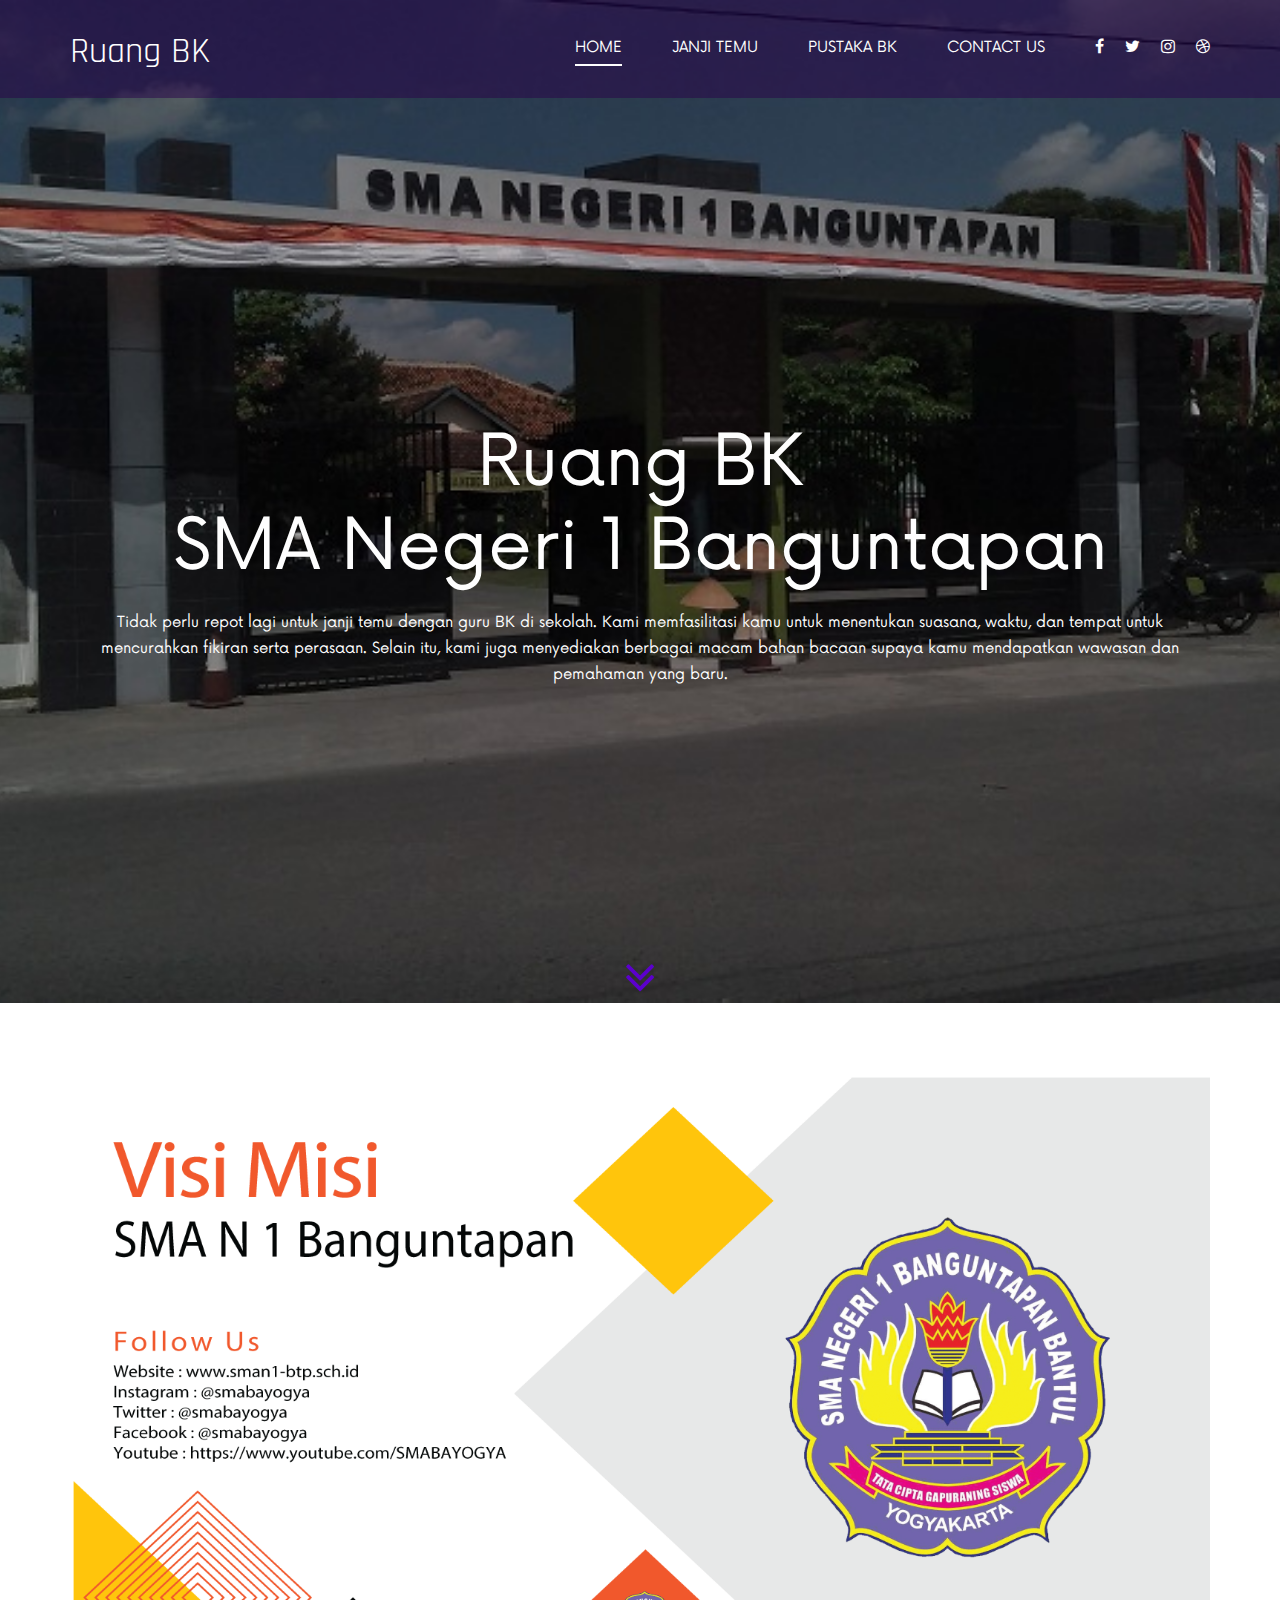
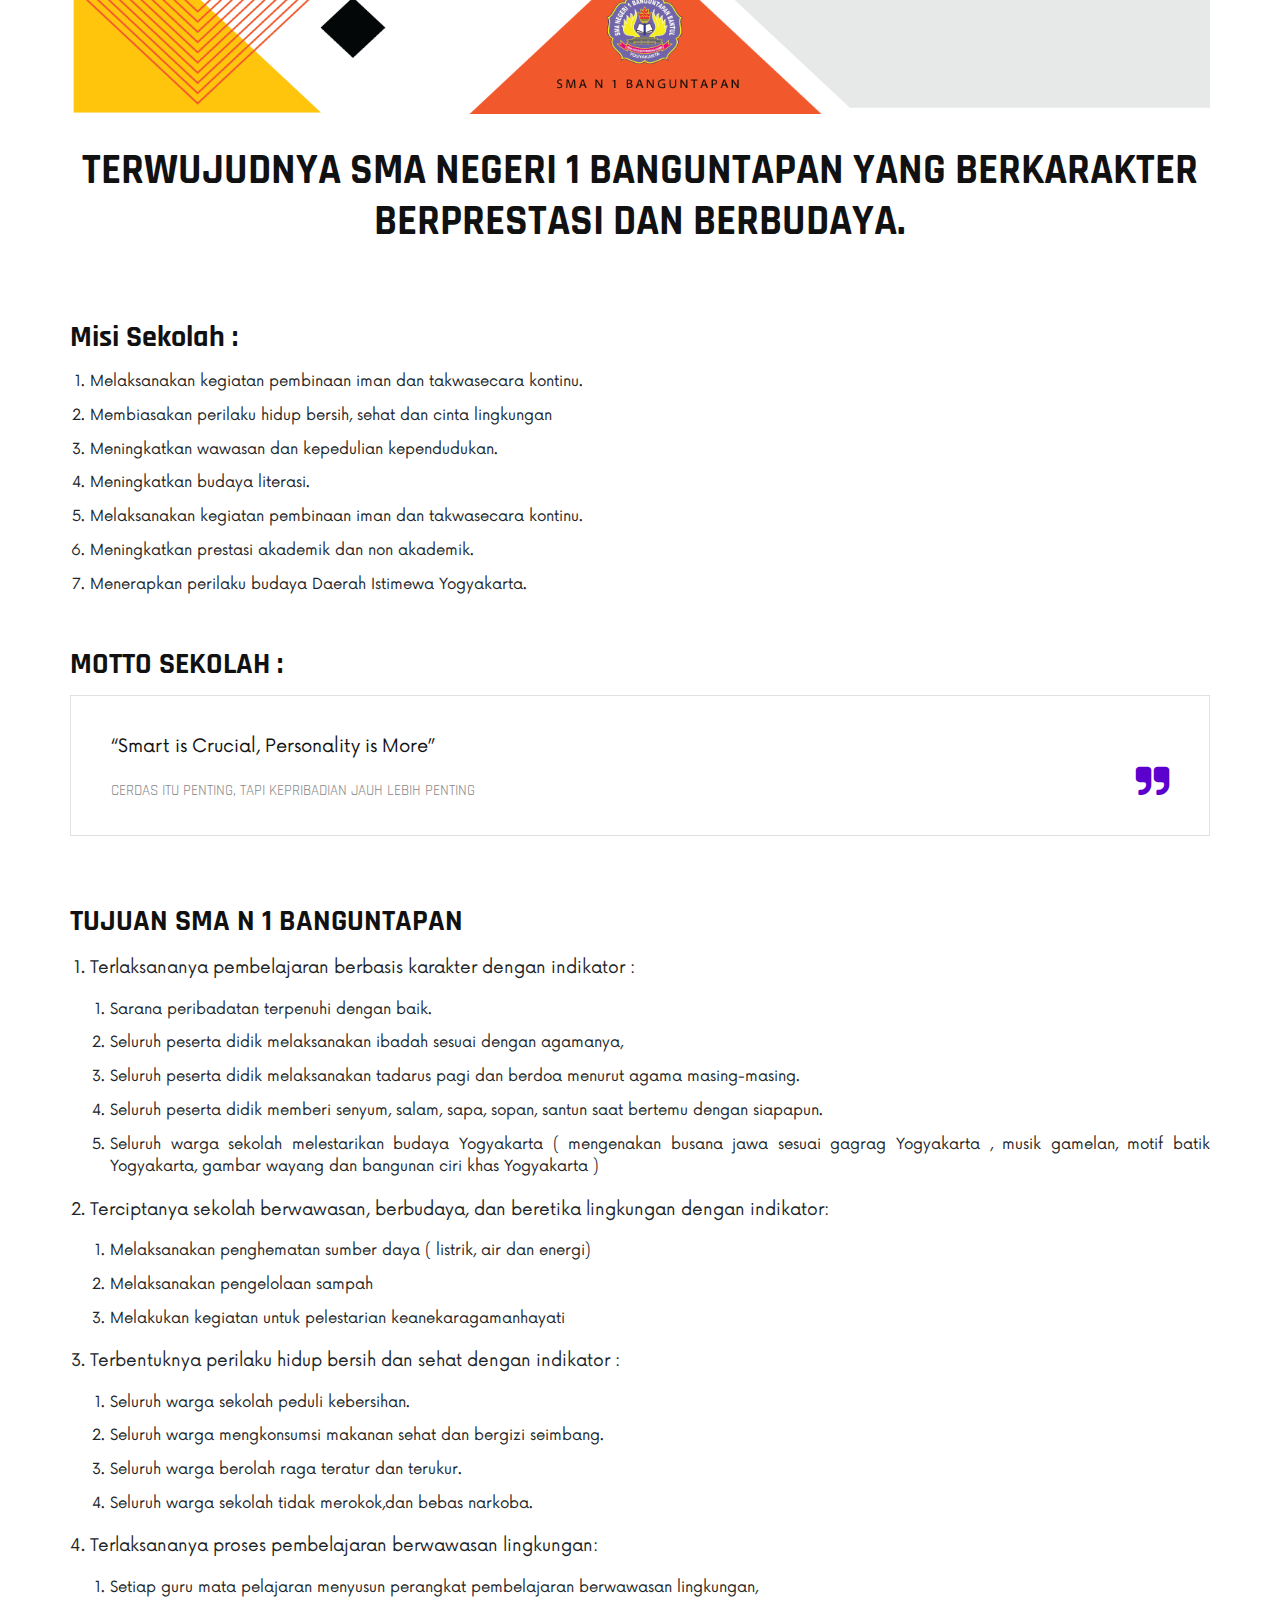
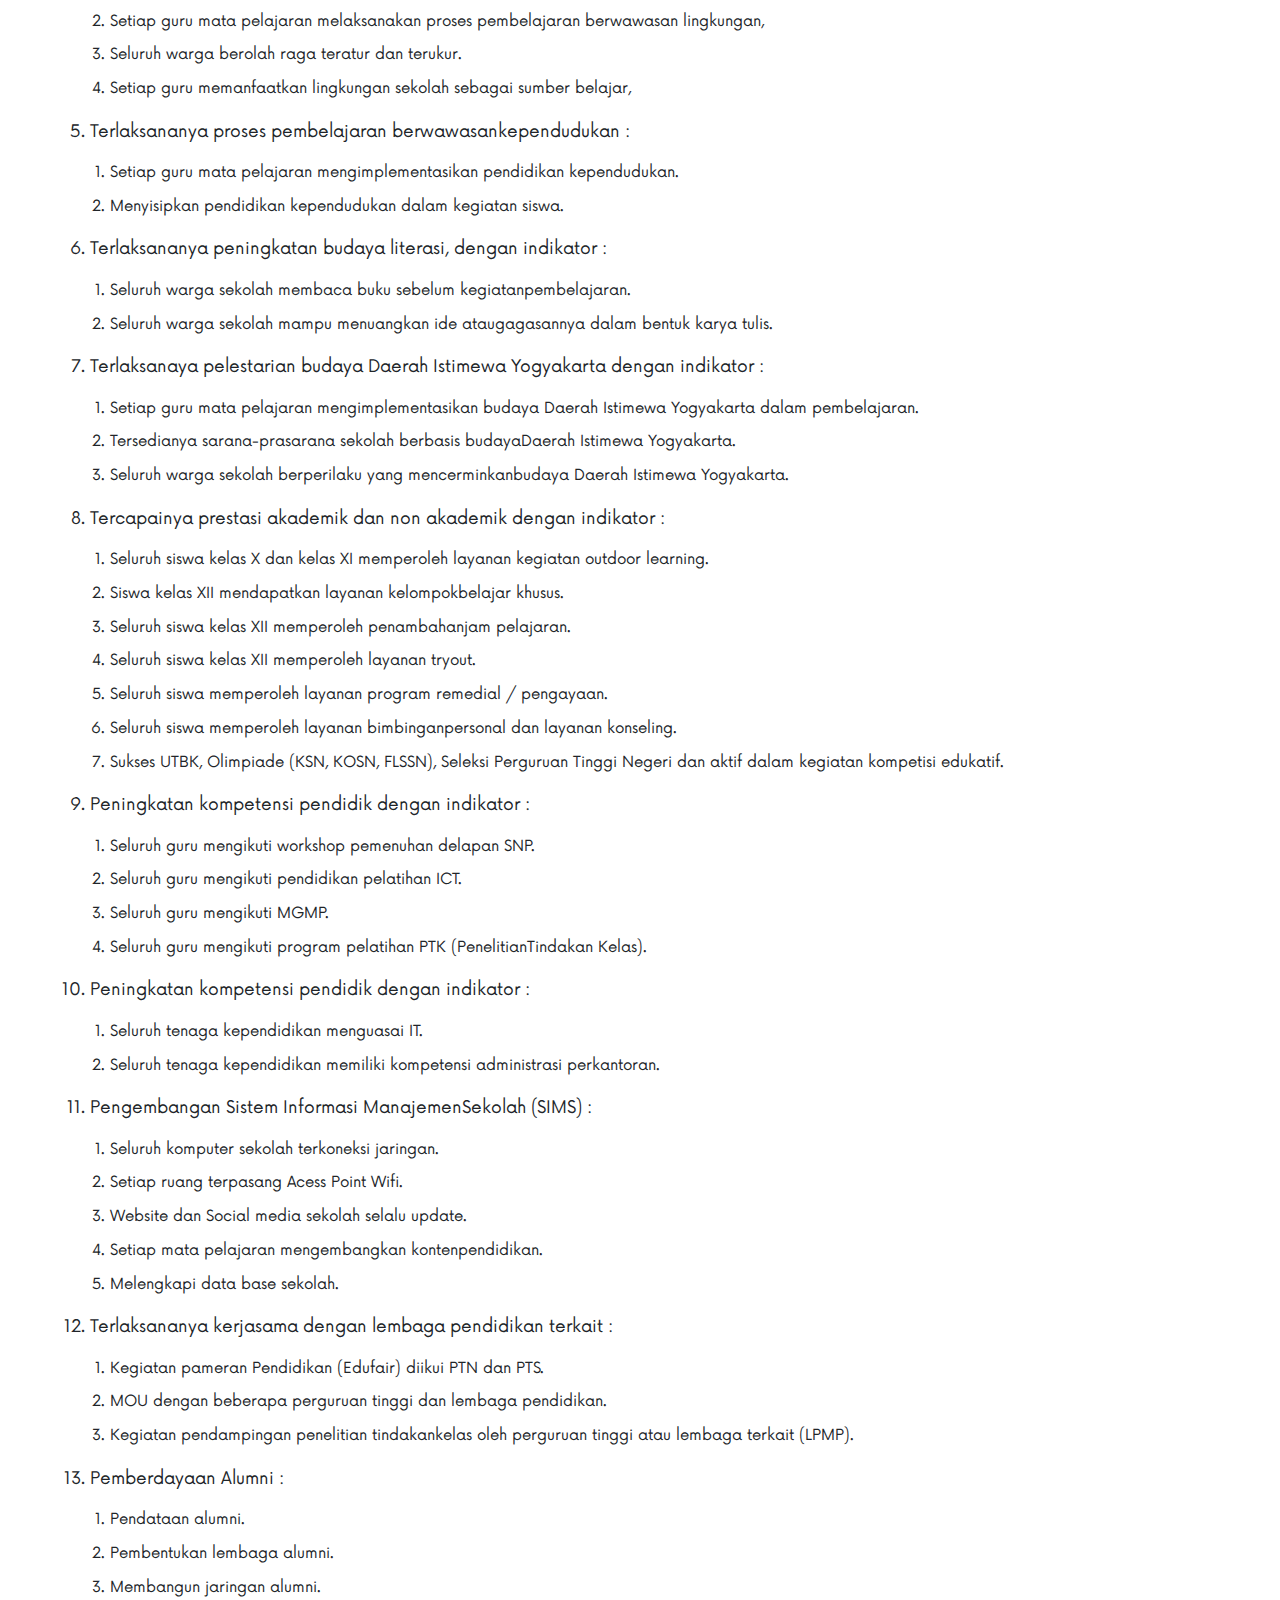
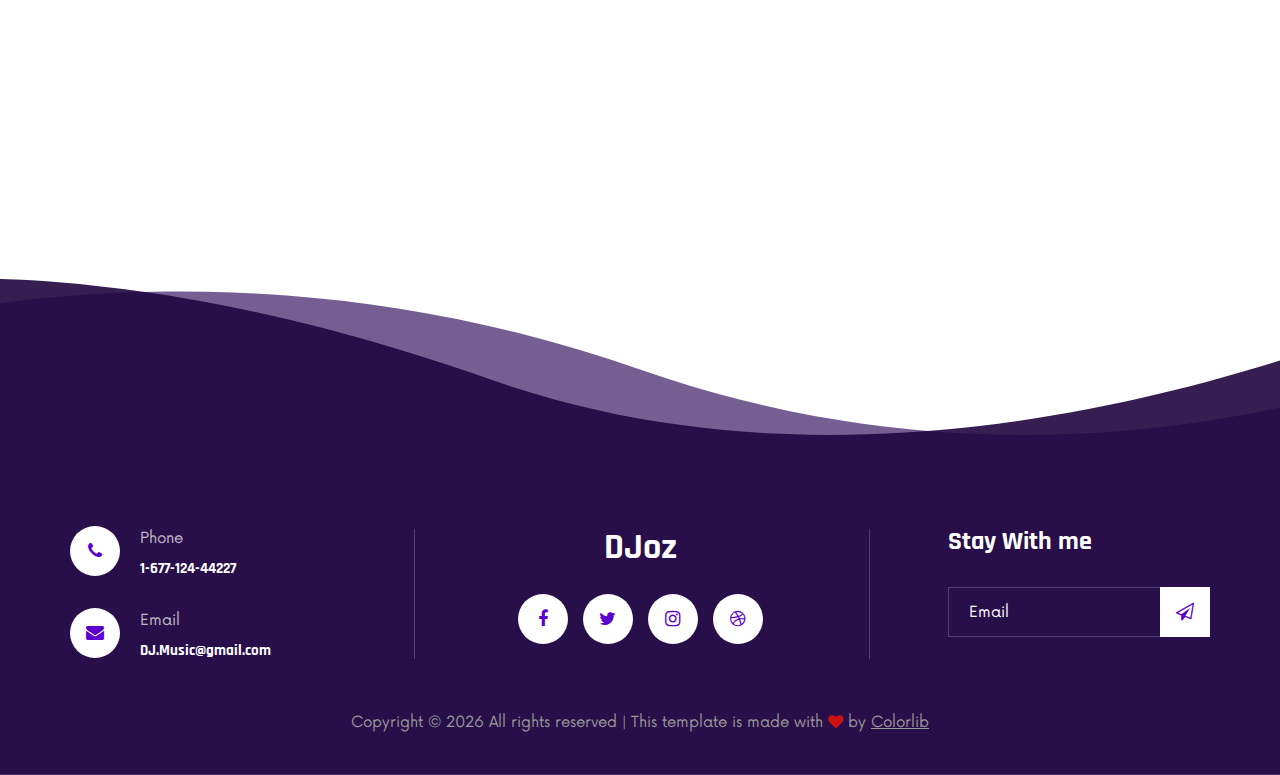
==== commit d28e2ff8: "push psuh" ====
--- a/index.html
+++ b/index.html
@@ -6,7 +6,7 @@
     <meta name="keywords" content="DJoz, unica, creative, html" />
     <meta name="viewport" content="width=device-width, initial-scale=1.0" />
     <meta http-equiv="X-UA-Compatible" content="ie=edge" />
-    <title>DJoz | Template</title>
+    <title>Ruang BK</title>
 
     <!-- Google Font -->
     <link
@@ -54,9 +54,9 @@
                   <li>
                     <a href="#">Pustaka BK</a>
                     <ul class="dropdown">
-                      <li><a href="./about.html">Belajar</a></li>
-                      <li><a href="./blog.html">Pribadi</a></li>
-                      <li><a href="./blog-details.html">Sosial</a></li>
+                      <li><a href="./belajar.html">Belajar</a></li>
+                      <li><a href="./pribadi.html">Pribadi</a></li>
+                      <li><a href="./sosial.html">Sosial</a></li>
                       <li><a href="./karier.html">Karier</a></li>
                     </ul>
                   </li>
@@ -105,685 +105,298 @@
     </section>
     <!-- Hero Section End -->
 
-    <!-- Event Section Begin -->
-    <section class="event spad">
+    <!--Details Section Begin -->
+    <section class="blog-details spad">
       <div class="container">
         <div class="row">
           <div class="col-lg-12">
-            <div class="section-title">
-              <h2>GURU BIMBINGAN KONSELING</h2>
-            </div>
-          </div>
-        </div>
-        <div class="row">
-          <div class="event__slider owl-carousel">
-            <div class="col-lg-4">
-              <div class="event__item">
-                <div
-                  class="event__item__pic set-bg"
-                  data-setbg="img/Erninah-Tjahayati.webp"
-                >
-                  <div class="tag-date">
-                    <span>Dec 15, 2019</span>
-                  </div>
-                </div>
-                <div class="event__item__text">
-                  <h4>Erninah Tjahayati</h4>
-                  <p>
-                    <i class="fa fa-map-marker"></i> Funkhaus Berlin, Berlin,
-                    Germany
-                  </p>
-                </div>
+            <div class="blog__details__content">
+              <div class="blog__details__item">
+                <img
+                  src="img/visi_misi.jpg"
+                  style="width: 100%; height: auto"
+                />
               </div>
-            </div>
-            <div class="col-lg-4">
-              <div class="event__item">
-                <div
-                  class="event__item__pic set-bg"
-                  data-setbg="img/events/event-2.jpg"
-                >
-                  <div class="tag-date">
-                    <span>Dec 15, 2019</span>
-                  </div>
-                </div>
-                <div class="event__item__text">
-                  <h4>David Guetta Miami Ultra</h4>
-                  <p>
-                    <i class="fa fa-map-marker"></i> Funkhaus Berlin, Berlin,
-                    Germany
-                  </p>
-                </div>
-              </div>
-            </div>
-            <div class="col-lg-4">
-              <div class="event__item">
-                <div
-                  class="event__item__pic set-bg"
-                  data-setbg="img/events/event-3.jpg"
-                >
-                  <div class="tag-date">
-                    <span>Dec 15, 2019</span>
-                  </div>
-                </div>
-                <div class="event__item__text">
-                  <h4>David Guetta Miami Ultra</h4>
-                  <p>
-                    <i class="fa fa-map-marker"></i> Funkhaus Berlin, Berlin,
-                    Germany
-                  </p>
-                </div>
-              </div>
-            </div>
-            <div class="col-lg-4">
-              <div class="event__item">
-                <div
-                  class="event__item__pic set-bg"
-                  data-setbg="img/events/event-2.jpg"
-                >
-                  <div class="tag-date">
-                    <span>Dec 15, 2019</span>
-                  </div>
-                </div>
-                <div class="event__item__text">
-                  <h4>David Guetta Miami Ultra</h4>
-                  <p>
-                    <i class="fa fa-map-marker"></i> Funkhaus Berlin, Berlin,
-                    Germany
-                  </p>
-                </div>
-              </div>
-            </div>
-          </div>
-        </div>
-      </div>
-    </section>
-    <!-- Event Section End -->
-
-    <!-- About Section Begin -->
-    <section class="about spad">
-      <div class="container">
-        <div class="row">
-          <div class="col-lg-6">
-            <div class="about__pic">
-              <img src="img/about/about.png" alt="" />
-            </div>
-          </div>
-          <div class="col-lg-6">
-            <div class="about__text">
-              <div class="section-title">
-                <h2>DJ Alexandra Rud</h2>
-                <h1>About me</h1>
-              </div>
-              <p>
-                DJ Rainflow knows how to move your mind, body and soul by
-                delivering tracks that stand out from the norm. As if this
-                impressive succession of high impact, floor-filling bombs wasn’t
-                enough to sustain.
-              </p>
-              <a href="#" class="primary-btn">CONTACT ME</a>
-            </div>
-          </div>
-        </div>
-      </div>
-    </section>
-    <!-- About Section End -->
-
-    <!-- Services Section Begin -->
-    <section class="services">
-      <div class="container-fluid">
-        <div class="row">
-          <div class="col-lg-6 p-0">
-            <div
-              class="services__left set-bg"
-              data-setbg="img/services/service-left.jpg"
-            >
-              <a
-                href="https://www.youtube.com/watch?v=JGwWNGJdvx8"
-                class="play-btn video-popup"
-                ><i class="fa fa-play"></i
-              ></a>
-            </div>
-          </div>
-          <div class="col-lg-6 p-0">
-            <div class="row services__list">
-              <div class="col-lg-6 p-0 order-lg-1 col-md-6 order-md-1">
-                <div class="service__item deep-bg">
-                  <img src="img/services/service-1.png" alt="" />
-                  <h4>Wedding</h4>
-                  <p>
-                    Lorem ipsum dolor sit amet, consectetur adipiscing elit, sed
-                    do eiusmod.
-                  </p>
-                </div>
-              </div>
-              <div class="col-lg-6 p-0 order-lg-2 col-md-6 order-md-2">
-                <div class="service__item">
-                  <img src="img/services/service-2.png" alt="" />
-                  <h4>Clubs and bar</h4>
-                  <p>
-                    Lorem ipsum dolor sit amet, consectetur adipiscing elit, sed
-                    do eiusmod.
-                  </p>
-                </div>
-              </div>
-              <div class="col-lg-6 p-0 order-lg-4 col-md-6 order-md-4">
-                <div class="service__item deep-bg">
-                  <img src="img/services/service-4.png" alt="" />
-                  <h4>DJ lessons</h4>
-                  <p>
-                    Lorem ipsum dolor sit amet, consectetur adipiscing elit, sed
-                    do eiusmod.
-                  </p>
-                </div>
-              </div>
-              <div class="col-lg-6 p-0 order-lg-3 col-md-6 order-md-3">
-                <div class="service__item">
-                  <img src="img/services/service-3.png" alt="" />
-                  <h4>Corporate events</h4>
-                  <p>
-                    Lorem ipsum dolor sit amet, consectetur adipiscing elit, sed
-                    do eiusmod.
-                  </p>
-                </div>
-              </div>
-            </div>
-          </div>
-        </div>
-      </div>
-    </section>
-    <!-- Services Section End -->
-
-    <!-- Track Section Begin -->
-    <section class="track spad">
-      <div class="container">
-        <div class="row">
-          <div class="col-lg-7">
-            <div class="section-title">
-              <h2>Latest tracks</h2>
-              <h1>Music podcast</h1>
-            </div>
-          </div>
-          <div class="col-lg-5">
-            <div class="track__all">
-              <a href="#" class="primary-btn border-btn">View all tracks</a>
-            </div>
-          </div>
-        </div>
-        <div class="row">
-          <div class="col-lg-7 p-0">
-            <div class="track__content nice-scroll">
-              <div class="single_player_container">
-                <h4>David Guetta Miami Ultra</h4>
-                <div
-                  class="jp-jplayer jplayer"
-                  data-ancestor=".jp_container_1"
-                  data-url="music-files/1.mp3"
-                ></div>
-                <div
-                  class="jp-audio jp_container_1"
-                  role="application"
-                  aria-label="media player"
-                >
-                  <div class="jp-gui jp-interface">
-                    <!-- Player Controls -->
-                    <div class="player_controls_box">
-                      <button
-                        class="jp-play player_button"
-                        tabindex="0"
-                      ></button>
-                    </div>
-                    <!-- Progress Bar -->
-                    <div class="player_bars">
-                      <div class="jp-progress">
-                        <div class="jp-seek-bar">
-                          <div>
-                            <div class="jp-play-bar">
-                              <div
-                                class="jp-current-time"
-                                role="timer"
-                                aria-label="time"
-                              >
-                                0:00
-                              </div>
-                            </div>
-                          </div>
-                        </div>
-                      </div>
-                      <div
-                        class="jp-duration ml-auto"
-                        role="timer"
-                        aria-label="duration"
-                      >
-                        00:00
-                      </div>
-                    </div>
-                    <!-- Volume Controls -->
-                    <div class="jp-volume-controls">
-                      <button class="jp-mute" tabindex="0">
-                        <i class="fa fa-volume-down"></i>
-                      </button>
-                      <div class="jp-volume-bar">
-                        <div
-                          class="jp-volume-bar-value"
-                          style="width: 0%"
-                        ></div>
-                      </div>
+              <div class="blog__details__desc">
+                <div class="row">
+                  <div class="col-lg-12">
+                    <div class="section-title">
+                      <h2 style="text-align: center">
+                        Terwujudnya SMA Negeri 1 Banguntapan Yang berkarakter
+                        berprestasi dan berbudaya.
+                      </h2>
                     </div>
                   </div>
                 </div>
+
+                <div class="blog__details__item__text">
+                  <h3>Misi Sekolah :</h3>
+                </div>
+
+                <ul style="list-style-type: decimal">
+                  <li>
+                    Melaksanakan kegiatan pembinaan iman dan takwasecara
+                    kontinu.
+                  </li>
+                  <li>
+                    Membiasakan perilaku hidup bersih, sehat dan cinta
+                    lingkungan
+                  </li>
+                  <li>Meningkatkan wawasan dan kepedulian kependudukan.</li>
+                  <li>Meningkatkan budaya literasi.</li>
+                  <li>
+                    Melaksanakan kegiatan pembinaan iman dan takwasecara
+                    kontinu.
+                  </li>
+                  <li>Meningkatkan prestasi akademik dan non akademik.</li>
+                  <li>
+                    Menerapkan perilaku budaya Daerah Istimewa Yogyakarta.
+                  </li>
+                </ul>
+                <div class="blog__details__item__text">
+                  <h3>MOTTO SEKOLAH :</h3>
+                </div>
+
+                <div class="blog__details__quote">
+                  <p>“Smart is Crucial, Personality is More”</p>
+                  <h6>
+                    CERDAS ITU PENTING, TAPI KEPRIBADIAN JAUH LEBIH PENTING
+                  </h6>
+                  <i class="fa fa-quote-right"></i>
+                </div>
+                <div class="blog__details__item__text">
+                  <h3>TUJUAN SMA N 1 BANGUNTAPAN</h3>
+                </div>
+
+                <ul style="list-style-type: decimal">
+                  <li style="font-size: 17px">
+                    Terlaksananya pembelajaran berbasis karakter dengan
+                    indikator :
+                    <ul style="list-style-type: decimal">
+                      <li>Sarana peribadatan terpenuhi dengan baik.</li>
+                      <li>
+                        Seluruh peserta didik melaksanakan ibadah sesuai dengan
+                        agamanya,
+                      </li>
+                      <li>
+                        Seluruh peserta didik melaksanakan tadarus pagi dan
+                        berdoa menurut agama masing-masing.
+                      </li>
+                      <li>
+                        Seluruh peserta didik memberi senyum, salam, sapa,
+                        sopan, santun saat bertemu dengan siapapun.
+                      </li>
+                      <li>
+                        Seluruh warga sekolah melestarikan budaya Yogyakarta (
+                        mengenakan busana jawa sesuai gagrag Yogyakarta , musik
+                        gamelan, motif batik Yogyakarta, gambar wayang dan
+                        bangunan ciri khas Yogyakarta )
+                      </li>
+                    </ul>
+                  </li>
+                  <li style="font-size: 17px">
+                    Terciptanya sekolah berwawasan, berbudaya, dan beretika
+                    lingkungan dengan indikator:
+                    <ul style="list-style-type: decimal">
+                      <li>
+                        Melaksanakan penghematan sumber daya ( listrik, air dan
+                        energi)
+                      </li>
+                      <li>Melaksanakan pengelolaan sampah</li>
+                      <li>
+                        Melakukan kegiatan untuk pelestarian
+                        keanekaragamanhayati
+                      </li>
+                    </ul>
+                  </li>
+                  <li style="font-size: 17px">
+                    Terbentuknya perilaku hidup bersih dan sehat dengan
+                    indikator :
+
+                    <ul style="list-style-type: decimal">
+                      <li>Seluruh warga sekolah peduli kebersihan.</li>
+                      <li>
+                        Seluruh warga mengkonsumsi makanan sehat dan bergizi
+                        seimbang.
+                      </li>
+                      <li>Seluruh warga berolah raga teratur dan terukur.</li>
+                      <li>
+                        Seluruh warga sekolah tidak merokok,dan bebas narkoba.
+                      </li>
+                    </ul>
+                  </li>
+                  <li style="font-size: 17px">
+                    Terlaksananya proses pembelajaran berwawasan lingkungan:
+                    <ul style="list-style-type: decimal">
+                      <li>
+                        Setiap guru mata pelajaran menyusun perangkat
+                        pembelajaran berwawasan lingkungan,
+                      </li>
+                      <li>
+                        Setiap guru mata pelajaran melaksanakan proses
+                        pembelajaran berwawasan lingkungan,
+                      </li>
+                      <li>Seluruh warga berolah raga teratur dan terukur.</li>
+                      <li>
+                        Setiap guru memanfaatkan lingkungan sekolah sebagai
+                        sumber belajar,
+                      </li>
+                    </ul>
+                  </li>
+                  <li style="font-size: 17px">
+                    Terlaksananya proses pembelajaran berwawasankependudukan :
+                    <ul style="list-style-type: decimal">
+                      <li>
+                        Setiap guru mata pelajaran mengimplementasikan
+                        pendidikan kependudukan.
+                      </li>
+                      <li>
+                        Menyisipkan pendidikan kependudukan dalam kegiatan
+                        siswa.
+                      </li>
+                    </ul>
+                  </li>
+                  <li style="font-size: 17px">
+                    Terlaksananya peningkatan budaya literasi, dengan indikator
+                    :
+                    <ul style="list-style-type: decimal">
+                      <li>
+                        Seluruh warga sekolah membaca buku sebelum
+                        kegiatanpembelajaran.
+                      </li>
+                      <li>
+                        Seluruh warga sekolah mampu menuangkan ide
+                        ataugagasannya dalam bentuk karya tulis.
+                      </li>
+                    </ul>
+                  </li>
+                  <li style="font-size: 17px">
+                    Terlaksanaya pelestarian budaya Daerah Istimewa Yogyakarta
+                    dengan indikator :
+                    <ul style="list-style-type: decimal">
+                      <li>
+                        Setiap guru mata pelajaran mengimplementasikan budaya
+                        Daerah Istimewa Yogyakarta dalam pembelajaran.
+                      </li>
+                      <li>
+                        Tersedianya sarana-prasarana sekolah berbasis
+                        budayaDaerah Istimewa Yogyakarta.
+                      </li>
+                      <li>
+                        Seluruh warga sekolah berperilaku yang
+                        mencerminkanbudaya Daerah Istimewa Yogyakarta.
+                      </li>
+                    </ul>
+                  </li>
+                  <li style="font-size: 17px">
+                    Tercapainya prestasi akademik dan non akademik dengan
+                    indikator :
+
+                    <ul style="list-style-type: decimal">
+                      <li>
+                        Seluruh siswa kelas X dan kelas XI memperoleh layanan
+                        kegiatan outdoor learning.
+                      </li>
+                      <li>
+                        Siswa kelas XII mendapatkan layanan kelompokbelajar
+                        khusus.
+                      </li>
+                      <li>
+                        Seluruh siswa kelas XII memperoleh penambahanjam
+                        pelajaran.
+                      </li>
+                      <li>
+                        Seluruh siswa kelas XII memperoleh layanan tryout.
+                      </li>
+                      <li>
+                        Seluruh siswa memperoleh layanan program remedial /
+                        pengayaan.
+                      </li>
+                      <li>
+                        Seluruh siswa memperoleh layanan bimbinganpersonal dan
+                        layanan konseling.
+                      </li>
+                      <li>
+                        Sukses UTBK, Olimpiade (KSN, KOSN, FLSSN), Seleksi
+                        Perguruan Tinggi Negeri dan aktif dalam kegiatan
+                        kompetisi edukatif.
+                      </li>
+                    </ul>
+                  </li>
+                  <li style="font-size: 17px">
+                    Peningkatan kompetensi pendidik dengan indikator :
+                    <ul style="list-style-type: decimal">
+                      <li>
+                        Seluruh guru mengikuti workshop pemenuhan delapan SNP.
+                      </li>
+                      <li>Seluruh guru mengikuti pendidikan pelatihan ICT.</li>
+                      <li>Seluruh guru mengikuti MGMP.</li>
+                      <li>
+                        Seluruh guru mengikuti program pelatihan PTK
+                        (PenelitianTindakan Kelas).
+                      </li>
+                    </ul>
+                  </li>
+                  <li style="font-size: 17px">
+                    Peningkatan kompetensi pendidik dengan indikator :
+                    <ul style="list-style-type: decimal">
+                      <li>Seluruh tenaga kependidikan menguasai IT.</li>
+                      <li>
+                        Seluruh tenaga kependidikan memiliki kompetensi
+                        administrasi perkantoran.
+                      </li>
+                    </ul>
+                  </li>
+                  <li style="font-size: 17px">
+                    Pengembangan Sistem Informasi ManajemenSekolah (SIMS) :
+                    <ul style="list-style-type: decimal">
+                      <li>Seluruh komputer sekolah terkoneksi jaringan.</li>
+                      <li>Setiap ruang terpasang Acess Point Wifi.</li>
+                      <li>Website dan Social media sekolah selalu update.</li>
+                      <li>
+                        Setiap mata pelajaran mengembangkan kontenpendidikan.
+                      </li>
+                      <li>Melengkapi data base sekolah.</li>
+                    </ul>
+                  </li>
+                  <li style="font-size: 17px">
+                    Terlaksananya kerjasama dengan lembaga pendidikan terkait :
+                    <ul style="list-style-type: decimal">
+                      <li>
+                        Kegiatan pameran Pendidikan (Edufair) diikui PTN dan
+                        PTS.
+                      </li>
+                      <li>
+                        MOU dengan beberapa perguruan tinggi dan lembaga
+                        pendidikan.
+                      </li>
+                      <li>
+                        Kegiatan pendampingan penelitian tindakankelas oleh
+                        perguruan tinggi atau lembaga terkait (LPMP).
+                      </li>
+                    </ul>
+                  </li>
+                  <li style="font-size: 17px">
+                    Pemberdayaan Alumni :
+                    <ul style="list-style-type: decimal">
+                      <li>Pendataan alumni.</li>
+                      <li>Pembentukan lembaga alumni.</li>
+                      <li>Membangun jaringan alumni.</li>
+                    </ul>
+                  </li>
+                </ul>
               </div>
-              <div class="single_player_container">
-                <h4>David Guetta Miami Ultra</h4>
-                <div
-                  class="jp-jplayer jplayer"
-                  data-ancestor=".jp_container_2"
-                  data-url="music-files/2.mp3"
-                ></div>
-                <div
-                  class="jp-audio jp_container_2"
-                  role="application"
-                  aria-label="media player"
-                >
-                  <div class="jp-gui jp-interface">
-                    <!-- Player Controls -->
-                    <div class="player_controls_box">
-                      <button
-                        class="jp-play player_button"
-                        tabindex="0"
-                      ></button>
-                    </div>
-                    <!-- Progress Bar -->
-                    <div class="player_bars">
-                      <div class="jp-progress">
-                        <div class="jp-seek-bar">
-                          <div>
-                            <div class="jp-play-bar">
-                              <div
-                                class="jp-current-time"
-                                role="timer"
-                                aria-label="time"
-                              >
-                                0:00
-                              </div>
-                            </div>
-                          </div>
-                        </div>
-                      </div>
-                      <div
-                        class="jp-duration ml-auto"
-                        role="timer"
-                        aria-label="duration"
-                      >
-                        00:00
-                      </div>
-                    </div>
-                    <!-- Volume Controls -->
-                    <div class="jp-volume-controls">
-                      <button class="jp-mute" tabindex="0">
-                        <i class="fa fa-volume-down"></i>
-                      </button>
-                      <div class="jp-volume-bar">
-                        <div
-                          class="jp-volume-bar-value"
-                          style="width: 0%"
-                        ></div>
-                      </div>
-                    </div>
-                  </div>
-                </div>
-              </div>
-              <div class="single_player_container">
-                <h4>David Guetta Miami Ultra</h4>
-                <div
-                  class="jp-jplayer jplayer"
-                  data-ancestor=".jp_container_3"
-                  data-url="music-files/3.mp3"
-                ></div>
-                <div
-                  class="jp-audio jp_container_3"
-                  role="application"
-                  aria-label="media player"
-                >
-                  <div class="jp-gui jp-interface">
-                    <!-- Player Controls -->
-                    <div class="player_controls_box">
-                      <button
-                        class="jp-play player_button"
-                        tabindex="0"
-                      ></button>
-                    </div>
-                    <!-- Progress Bar -->
-                    <div class="player_bars">
-                      <div class="jp-progress">
-                        <div class="jp-seek-bar">
-                          <div>
-                            <div class="jp-play-bar">
-                              <div
-                                class="jp-current-time"
-                                role="timer"
-                                aria-label="time"
-                              >
-                                0:00
-                              </div>
-                            </div>
-                          </div>
-                        </div>
-                      </div>
-                      <div
-                        class="jp-duration ml-auto"
-                        role="timer"
-                        aria-label="duration"
-                      >
-                        00:00
-                      </div>
-                    </div>
-                    <!-- Volume Controls -->
-                    <div class="jp-volume-controls">
-                      <button class="jp-mute" tabindex="0">
-                        <i class="fa fa-volume-down"></i>
-                      </button>
-                      <div class="jp-volume-bar">
-                        <div
-                          class="jp-volume-bar-value"
-                          style="width: 0%"
-                        ></div>
-                      </div>
-                    </div>
-                  </div>
-                </div>
-              </div>
-              <div class="single_player_container">
-                <h4>David Guetta Miami Ultra</h4>
-                <div
-                  class="jp-jplayer jplayer"
-                  data-ancestor=".jp_container_4"
-                  data-url="music-files/4.mp3"
-                ></div>
-                <div
-                  class="jp-audio jp_container_4"
-                  role="application"
-                  aria-label="media player"
-                >
-                  <div class="jp-gui jp-interface">
-                    <!-- Player Controls -->
-                    <div class="player_controls_box">
-                      <button
-                        class="jp-play player_button"
-                        tabindex="0"
-                      ></button>
-                    </div>
-                    <!-- Progress Bar -->
-                    <div class="player_bars">
-                      <div class="jp-progress">
-                        <div class="jp-seek-bar">
-                          <div>
-                            <div class="jp-play-bar">
-                              <div
-                                class="jp-current-time"
-                                role="timer"
-                                aria-label="time"
-                              >
-                                0:00
-                              </div>
-                            </div>
-                          </div>
-                        </div>
-                      </div>
-                      <div
-                        class="jp-duration ml-auto"
-                        role="timer"
-                        aria-label="duration"
-                      >
-                        00:00
-                      </div>
-                    </div>
-                    <!-- Volume Controls -->
-                    <div class="jp-volume-controls">
-                      <button class="jp-mute" tabindex="0">
-                        <i class="fa fa-volume-down"></i>
-                      </button>
-                      <div class="jp-volume-bar">
-                        <div
-                          class="jp-volume-bar-value"
-                          style="width: 0%"
-                        ></div>
-                      </div>
-                    </div>
-                  </div>
-                </div>
-              </div>
-              <div class="single_player_container">
-                <h4>David Guetta Miami Ultra</h4>
-                <div
-                  class="jp-jplayer jplayer"
-                  data-ancestor=".jp_container_5"
-                  data-url="music-files/5.mp3"
-                ></div>
-                <div
-                  class="jp-audio jp_container_5"
-                  role="application"
-                  aria-label="media player"
-                >
-                  <div class="jp-gui jp-interface">
-                    <!-- Player Controls -->
-                    <div class="player_controls_box">
-                      <button
-                        class="jp-play player_button"
-                        tabindex="0"
-                      ></button>
-                    </div>
-                    <!-- Progress Bar -->
-                    <div class="player_bars">
-                      <div class="jp-progress">
-                        <div class="jp-seek-bar">
-                          <div>
-                            <div class="jp-play-bar">
-                              <div
-                                class="jp-current-time"
-                                role="timer"
-                                aria-label="time"
-                              >
-                                0:00
-                              </div>
-                            </div>
-                          </div>
-                        </div>
-                      </div>
-                      <div
-                        class="jp-duration ml-auto"
-                        role="timer"
-                        aria-label="duration"
-                      >
-                        00:00
-                      </div>
-                    </div>
-                    <!-- Volume Controls -->
-                    <div class="jp-volume-controls">
-                      <button class="jp-mute" tabindex="0">
-                        <i class="fa fa-volume-down"></i>
-                      </button>
-                      <div class="jp-volume-bar">
-                        <div
-                          class="jp-volume-bar-value"
-                          style="width: 0%"
-                        ></div>
-                      </div>
-                    </div>
-                  </div>
-                </div>
-              </div>
-              <div class="single_player_container">
-                <h4>David Guetta Miami Ultra</h4>
-                <div
-                  class="jp-jplayer jplayer"
-                  data-ancestor=".jp_container_6"
-                  data-url="music-files/6.mp3"
-                ></div>
-                <div
-                  class="jp-audio jp_container_6"
-                  role="application"
-                  aria-label="media player"
-                >
-                  <div class="jp-gui jp-interface">
-                    <!-- Player Controls -->
-                    <div class="player_controls_box">
-                      <button
-                        class="jp-play player_button"
-                        tabindex="0"
-                      ></button>
-                    </div>
-                    <!-- Progress Bar -->
-                    <div class="player_bars">
-                      <div class="jp-progress">
-                        <div class="jp-seek-bar">
-                          <div>
-                            <div class="jp-play-bar">
-                              <div
-                                class="jp-current-time"
-                                role="timer"
-                                aria-label="time"
-                              >
-                                0:00
-                              </div>
-                            </div>
-                          </div>
-                        </div>
-                      </div>
-                      <div
-                        class="jp-duration ml-auto"
-                        role="timer"
-                        aria-label="duration"
-                      >
-                        00:00
-                      </div>
-                    </div>
-                    <!-- Volume Controls -->
-                    <div class="jp-volume-controls">
-                      <button class="jp-mute" tabindex="0">
-                        <i class="fa fa-volume-down"></i>
-                      </button>
-                      <div class="jp-volume-bar">
-                        <div
-                          class="jp-volume-bar-value"
-                          style="width: 0%"
-                        ></div>
-                      </div>
-                    </div>
-                  </div>
-                </div>
-              </div>
-            </div>
-          </div>
-          <div class="col-lg-5 p-0">
-            <div class="track__pic">
-              <img src="img/track-right.jpg" alt="" />
             </div>
           </div>
         </div>
       </div>
     </section>
-    <!-- Track Section End -->
-
-    <!-- Youtube Section Begin -->
-    <section class="youtube spad">
+    <!-- Details Section End -->
+
+    <!-- Countdown Section Begin -->
+    <section class="countdown spad set-bg">
       <div class="container">
-        <div class="row">
-          <div class="col-lg-12">
-            <div class="section-title">
-              <h2>Youtube feed</h2>
-              <h1>Latest videos</h1>
-            </div>
-          </div>
-        </div>
-        <div class="row">
-          <div class="col-lg-4 col-md-6 col-sm-6">
-            <div class="youtube__item">
-              <div
-                class="youtube__item__pic set-bg"
-                data-setbg="img/youtube/youtube-1.jpg"
-              >
-                <a
-                  href="https://www.youtube.com/watch?v=yJg-Y5byMMw?autoplay=1"
-                  class="play-btn video-popup"
-                  ><i class="fa fa-play"></i
-                ></a>
-              </div>
-              <div class="youtube__item__text">
-                <h4>David Guetta Miami Ultra Music Festival 2019</h4>
-              </div>
-            </div>
-          </div>
-          <div class="col-lg-4 col-md-6 col-sm-6">
-            <div class="youtube__item">
-              <div
-                class="youtube__item__pic set-bg"
-                data-setbg="img/youtube/youtube-2.jpg"
-              >
-                <a
-                  href="https://www.youtube.com/watch?v=K4DyBUG242c?autoplay=1"
-                  class="play-btn video-popup"
-                  ><i class="fa fa-play"></i
-                ></a>
-              </div>
-              <div class="youtube__item__text">
-                <h4>Martin Garrix (Full live-set) | SLAM!Koningsdag</h4>
-              </div>
-            </div>
-          </div>
-          <div class="col-lg-4 col-md-6 col-sm-6">
-            <div class="youtube__item">
-              <div
-                class="youtube__item__pic set-bg"
-                data-setbg="img/youtube/youtube-3.jpg"
-              >
-                <a
-                  href="https://www.youtube.com/watch?v=S19UcWdOA-I?autoplay=1"
-                  class="play-btn video-popup"
-                  ><i class="fa fa-play"></i
-                ></a>
-              </div>
-              <div class="youtube__item__text">
-                <h4>Dimitri Vegas, Steve Aoki & Like Mike’s “3 Are Legend”</h4>
-              </div>
-            </div>
-          </div>
-        </div>
-      </div>
-    </section>
-    <!-- Youtube Section End -->
-
-    <!-- Countdown Section Begin -->
-    <section class="countdown spad set-bg" data-setbg="img/countdown-bg.jpg">
-      <div class="container">
-        <div class="row">
-          <div class="col-lg-12">
-            <div class="countdown__text">
-              <h1>Tomorrowland 2020</h1>
-              <h4>Music festival start in</h4>
-            </div>
-            <div class="countdown__timer" id="countdown-time">
-              <div class="countdown__item">
-                <span>20</span>
-                <p>days</p>
-              </div>
-              <div class="countdown__item">
-                <span>45</span>
-                <p>hours</p>
-              </div>
-              <div class="countdown__item">
-                <span>18</span>
-                <p>minutes</p>
-              </div>
-              <div class="countdown__item">
-                <span>09</span>
-                <p>seconds</p>
-              </div>
-            </div>
-            <div class="buy__tickets">
-              <a href="#" class="primary-btn">Buy tickets</a>
-            </div>
-          </div>
-        </div>
+        <div class="row"></div>
       </div>
     </section>
     <!-- Countdown Section End -->
--- a/css/style.css
+++ b/css/style.css
@@ -2291,6 +2291,7 @@
 }
 
 .blog__details__desc {
+  text-align: justify;
   margin-bottom: 54px;
 }
 
@@ -2300,6 +2301,34 @@
 
 .blog__details__desc p:last-child {
   margin-bottom: 0;
+}
+
+.blog__details__desc ul {
+  font-size: 18px;
+  display: block;
+  margin-top: 1em;
+  margin-bottom: 1em;
+  margin-left: 0;
+  margin-right: 0;
+  padding-left: 20px;
+}
+
+.tours__text__desc ul {
+  margin-top: 1em;
+  margin-bottom: 1em;
+  padding-left: 20px;
+  list-style-type: decimal;
+}
+
+.tours__text__desc ul li {
+  font-size: 15px;
+  margin-bottom: 1em;
+  padding-left: 12px;
+}
+
+.blog__details__desc ul li {
+  margin-top: 0.75em;
+  font-size: 15px;
 }
 
 .blog__details__quote {
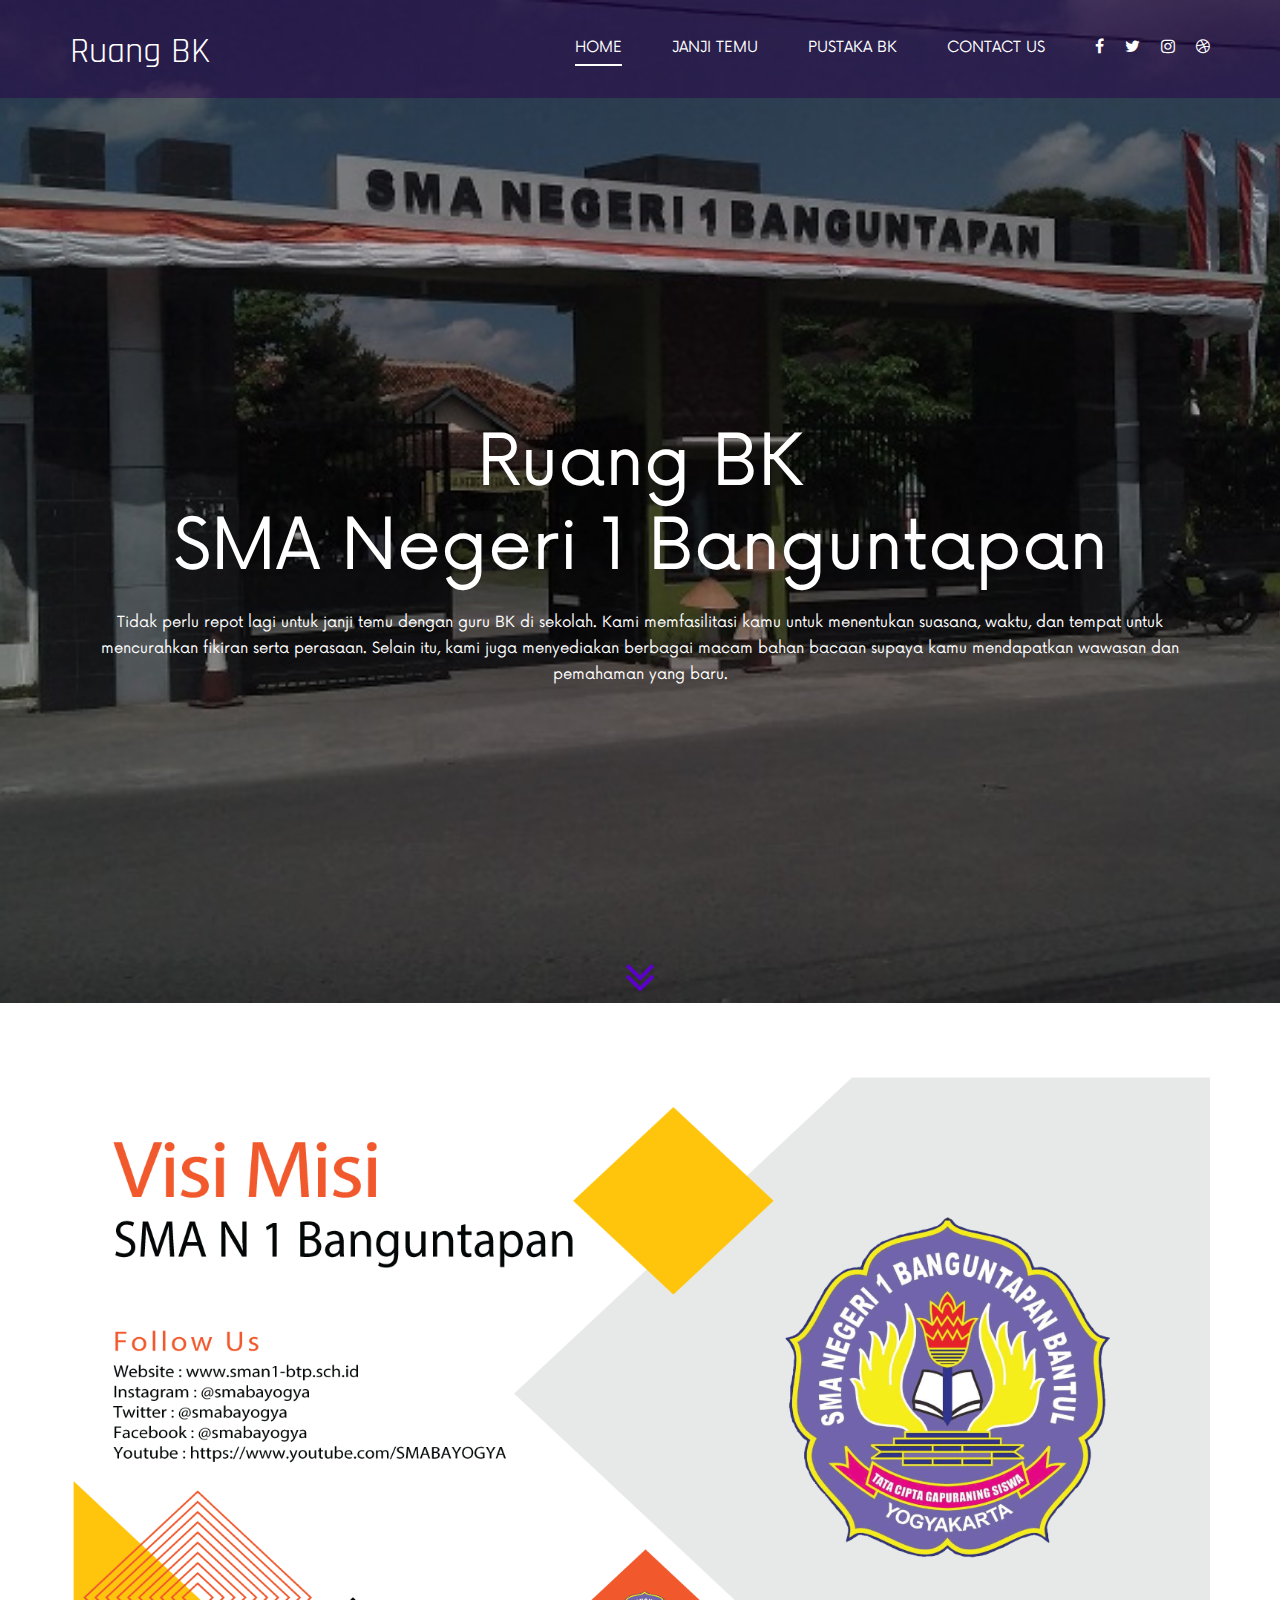
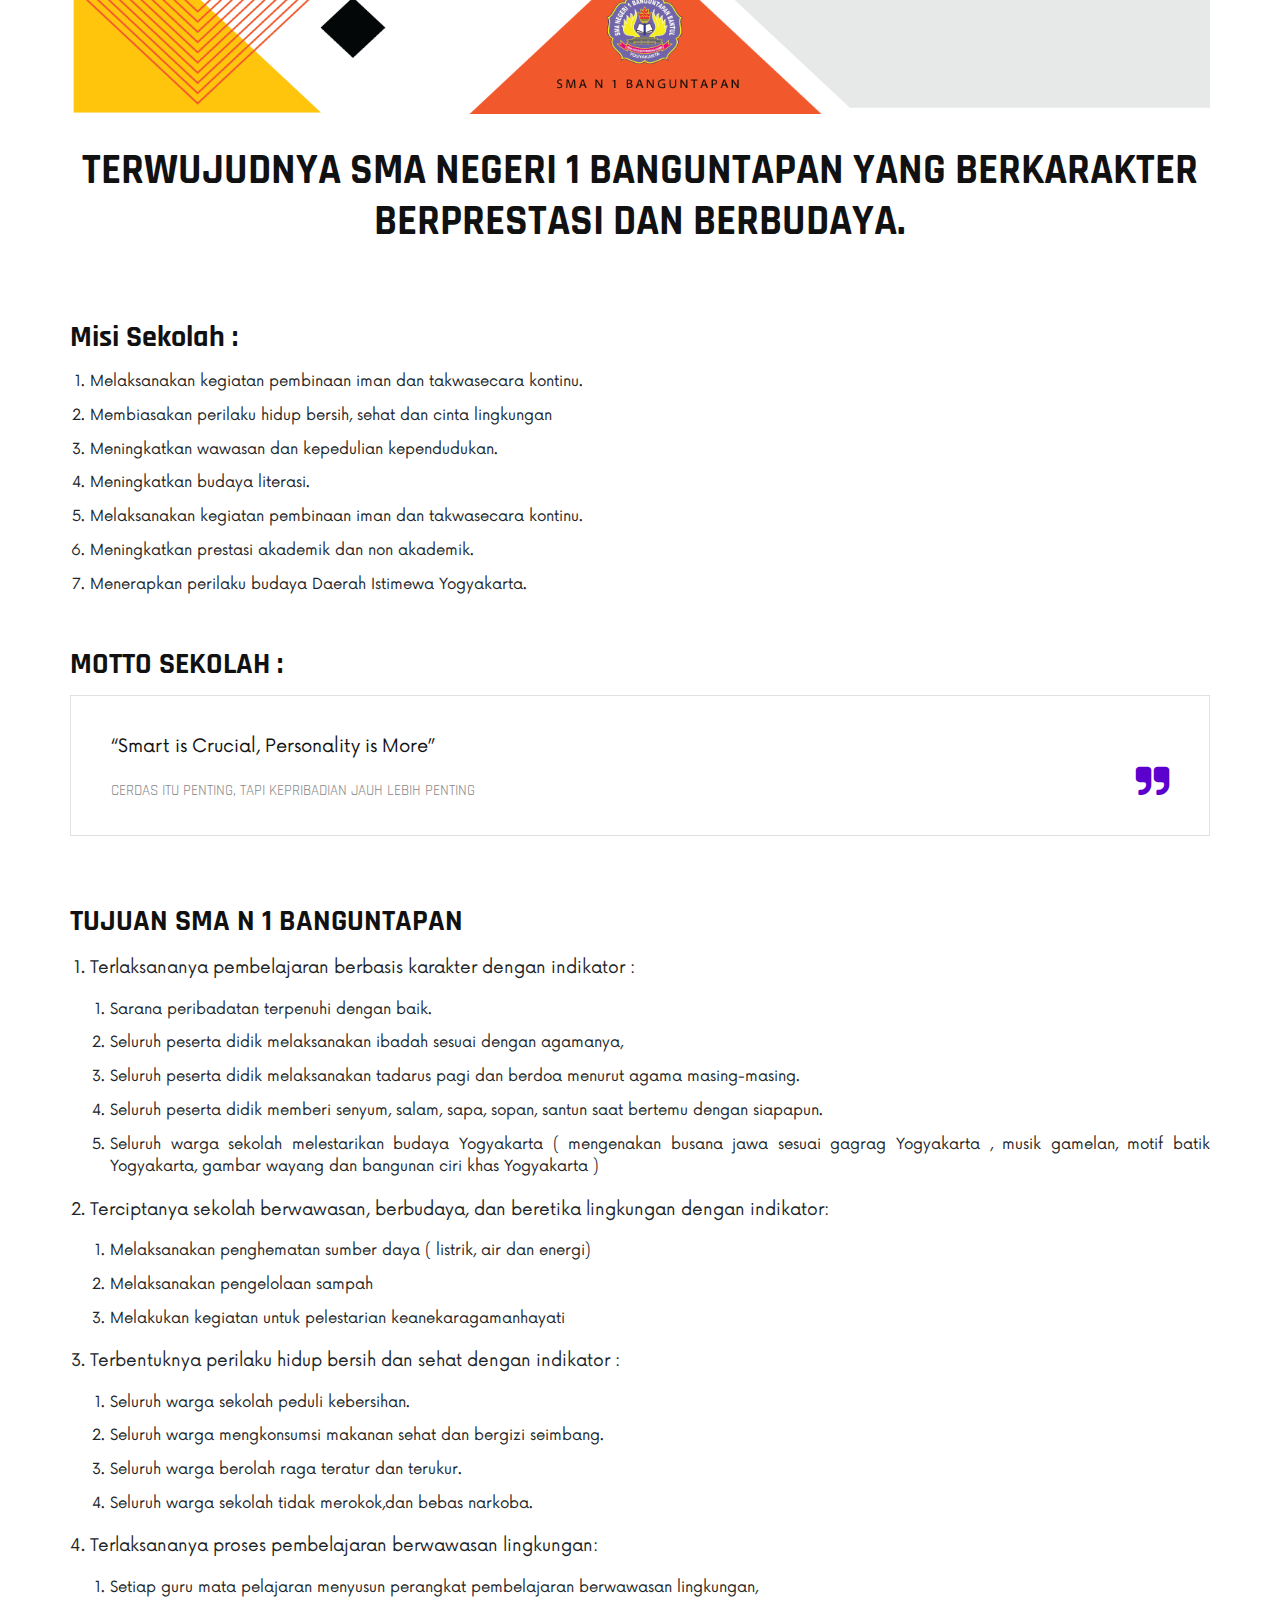
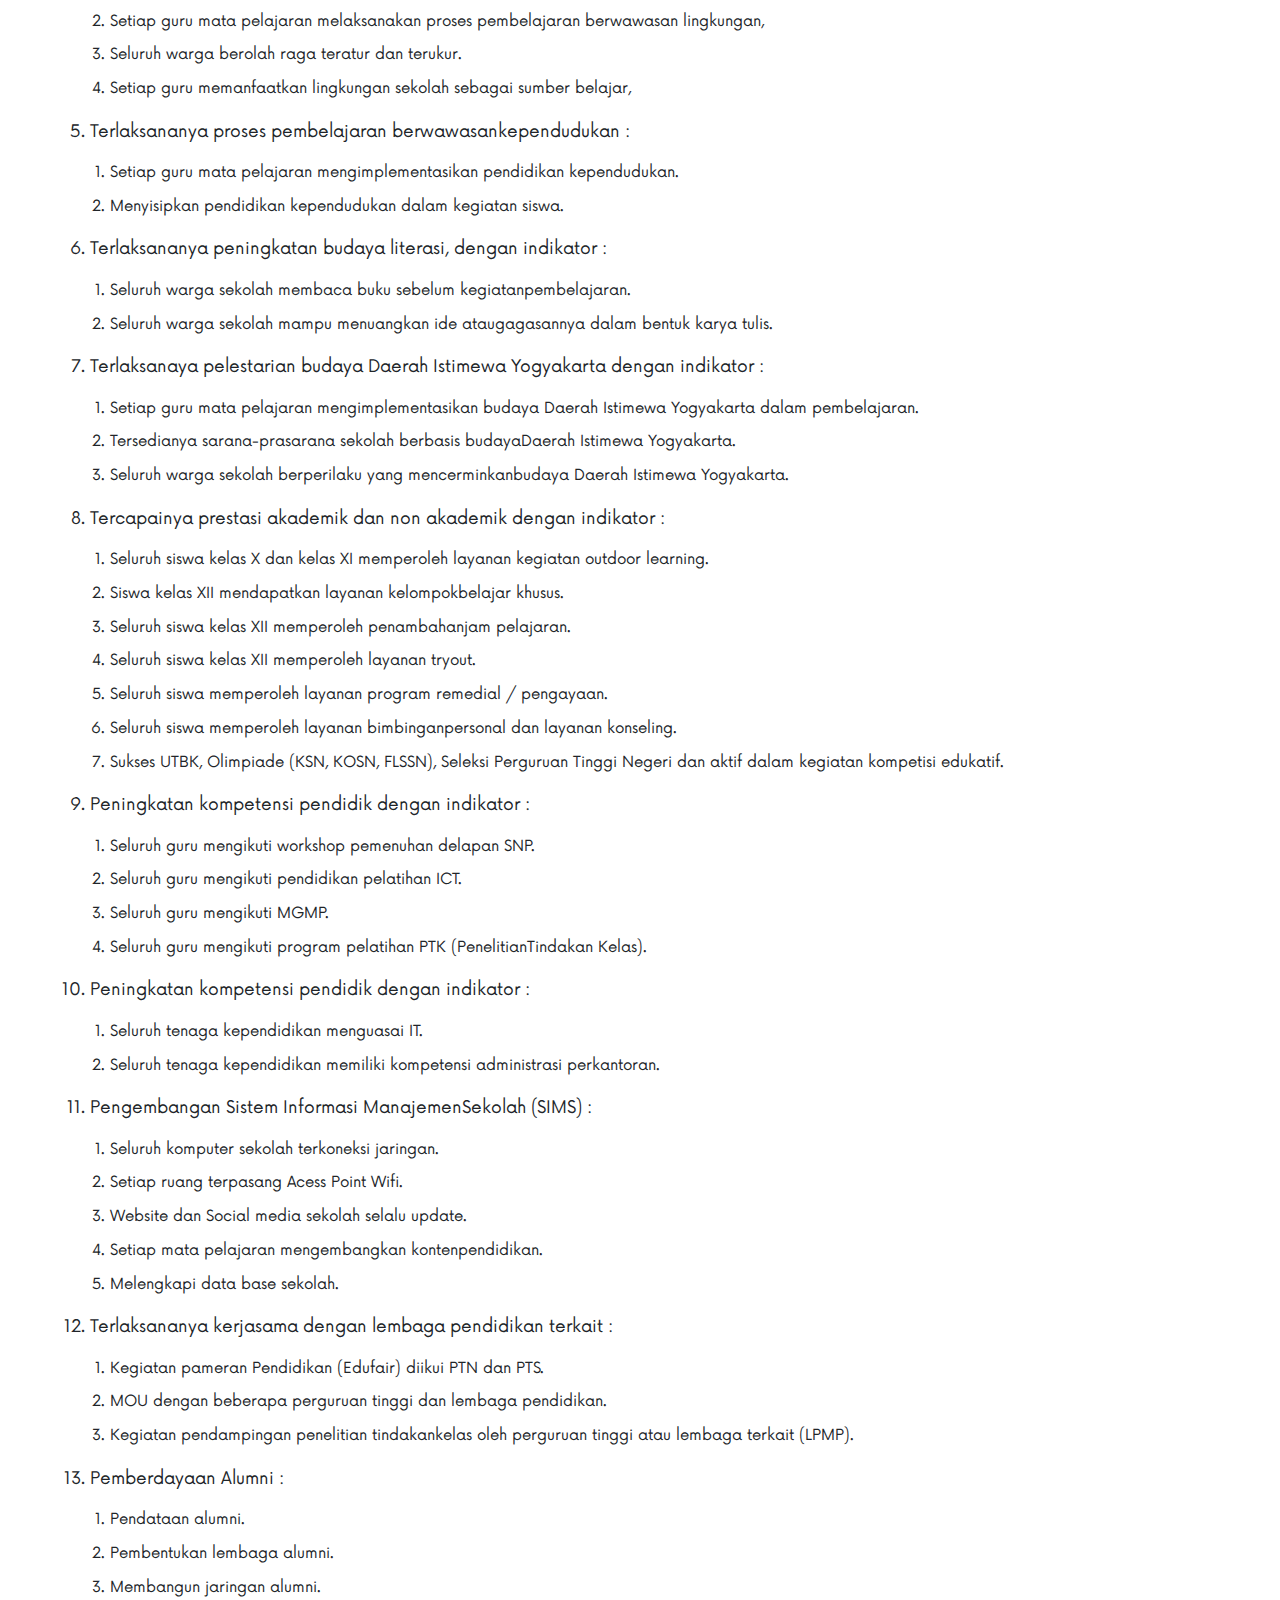
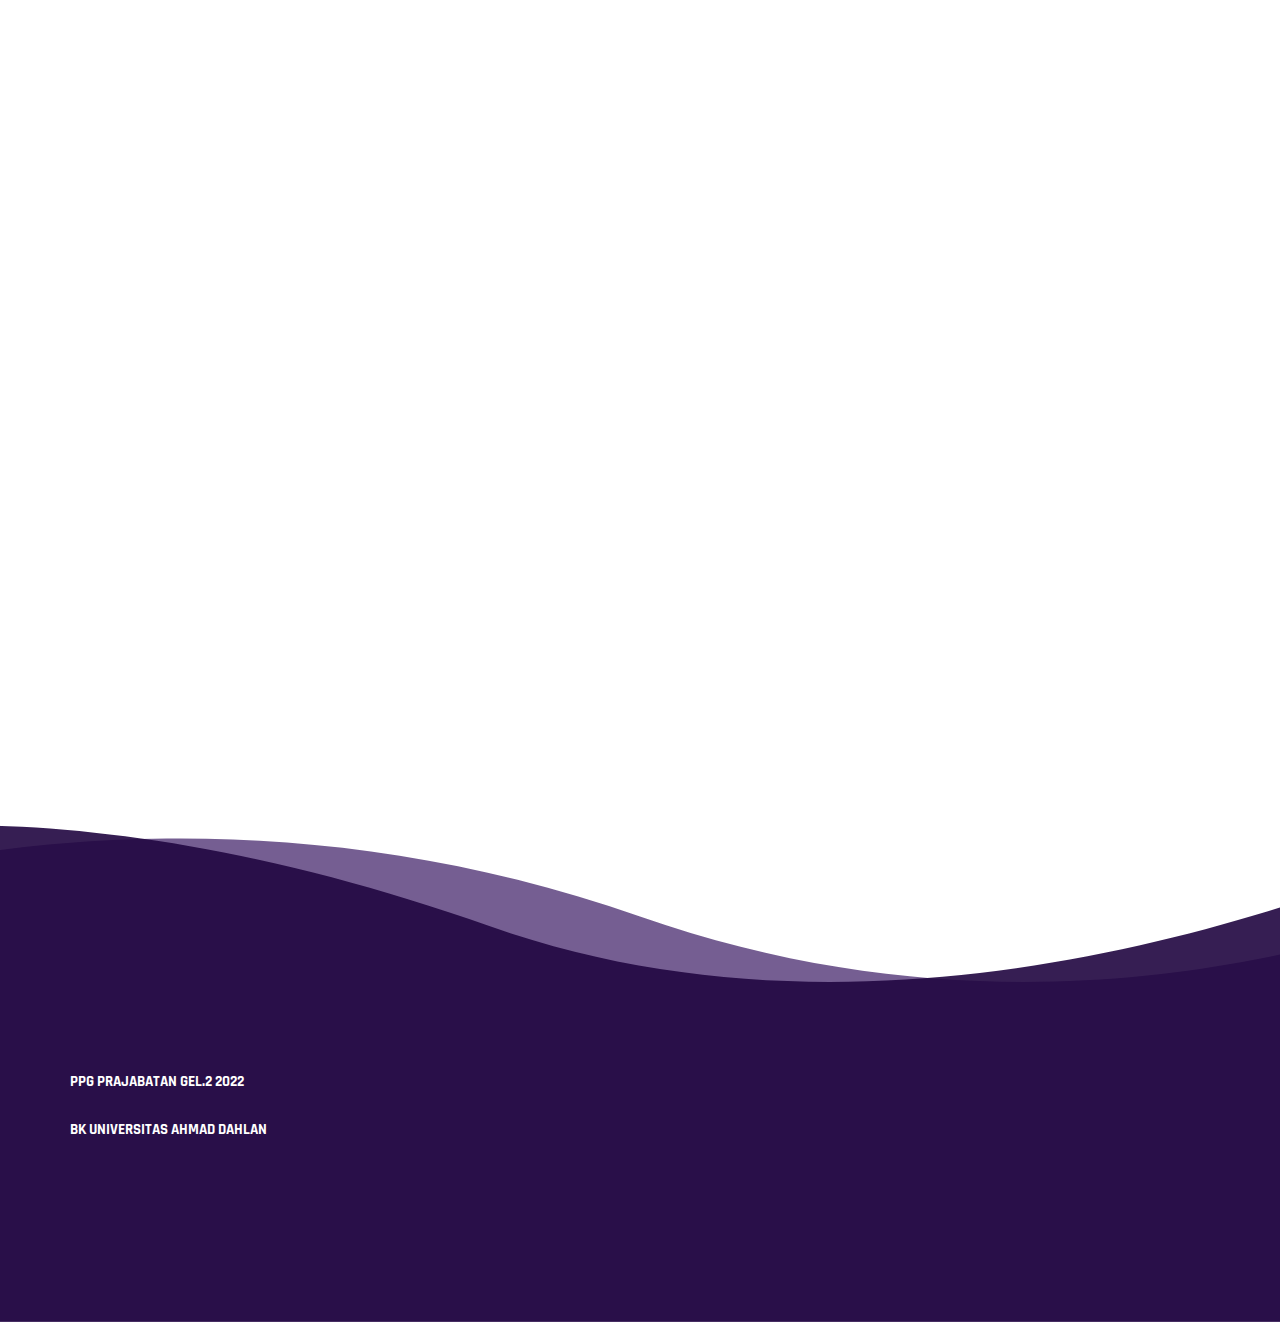
==== commit 343da965: "push lagi" ====
--- a/index.html
+++ b/index.html
@@ -402,59 +402,25 @@
     <!-- Countdown Section End -->
 
     <!-- Footer Section Begin -->
-    <footer class="footer spad set-bg" data-setbg="img/footer-bg.png">
+    <footer
+      class="footer footer--normal spad set-bg"
+      data-setbg="img/footer-bg.png"
+    >
       <div class="container">
         <div class="row">
-          <div class="col-lg-3 col-md-6">
+          <div class="col-lg-12 col-md-12">
             <div class="footer__address">
               <ul>
                 <li>
-                  <i class="fa fa-phone"></i>
-                  <p>Phone</p>
-                  <h6>1-677-124-44227</h6>
+                  <h6>PPG PRAJABATAN GEL.2 2022</h6>
                 </li>
                 <li>
-                  <i class="fa fa-envelope"></i>
-                  <p>Email</p>
-                  <h6>DJ.Music@gmail.com</h6>
+                  <h6>BK UNIVERSITAS AHMAD DAHLAN</h6>
                 </li>
               </ul>
             </div>
           </div>
-          <div class="col-lg-4 offset-lg-1 col-md-6">
-            <div class="footer__social">
-              <h2>DJoz</h2>
-              <div class="footer__social__links">
-                <a href="#"><i class="fa fa-facebook"></i></a>
-                <a href="#"><i class="fa fa-twitter"></i></a>
-                <a href="#"><i class="fa fa-instagram"></i></a>
-                <a href="#"><i class="fa fa-dribbble"></i></a>
-              </div>
-            </div>
-          </div>
-          <div class="col-lg-3 offset-lg-1 col-md-6">
-            <div class="footer__newslatter">
-              <h4>Stay With me</h4>
-              <form action="#">
-                <input type="text" placeholder="Email" />
-                <button type="submit"><i class="fa fa-send-o"></i></button>
-              </form>
-            </div>
-          </div>
         </div>
-        <!-- Link back to Colorlib can't be removed. Template is licensed under CC BY 3.0. -->
-        <div class="footer__copyright__text">
-          <p>
-            Copyright &copy;
-            <script>
-              document.write(new Date().getFullYear());
-            </script>
-            All rights reserved | This template is made with
-            <i class="fa fa-heart" aria-hidden="true"></i> by
-            <a href="https://colorlib.com" target="_blank">Colorlib</a>
-          </p>
-        </div>
-        <!-- Link back to Colorlib can't be removed. Template is licensed under CC BY 3.0. -->
       </div>
     </footer>
     <!-- Footer Section End -->
--- a/css/style.css
+++ b/css/style.css
@@ -1052,7 +1052,7 @@
 
 .footer__address ul li {
   list-style: none;
-  padding-left: 70px;
+  padding-left: 0px;
   position: relative;
   margin-bottom: 30px;
 }
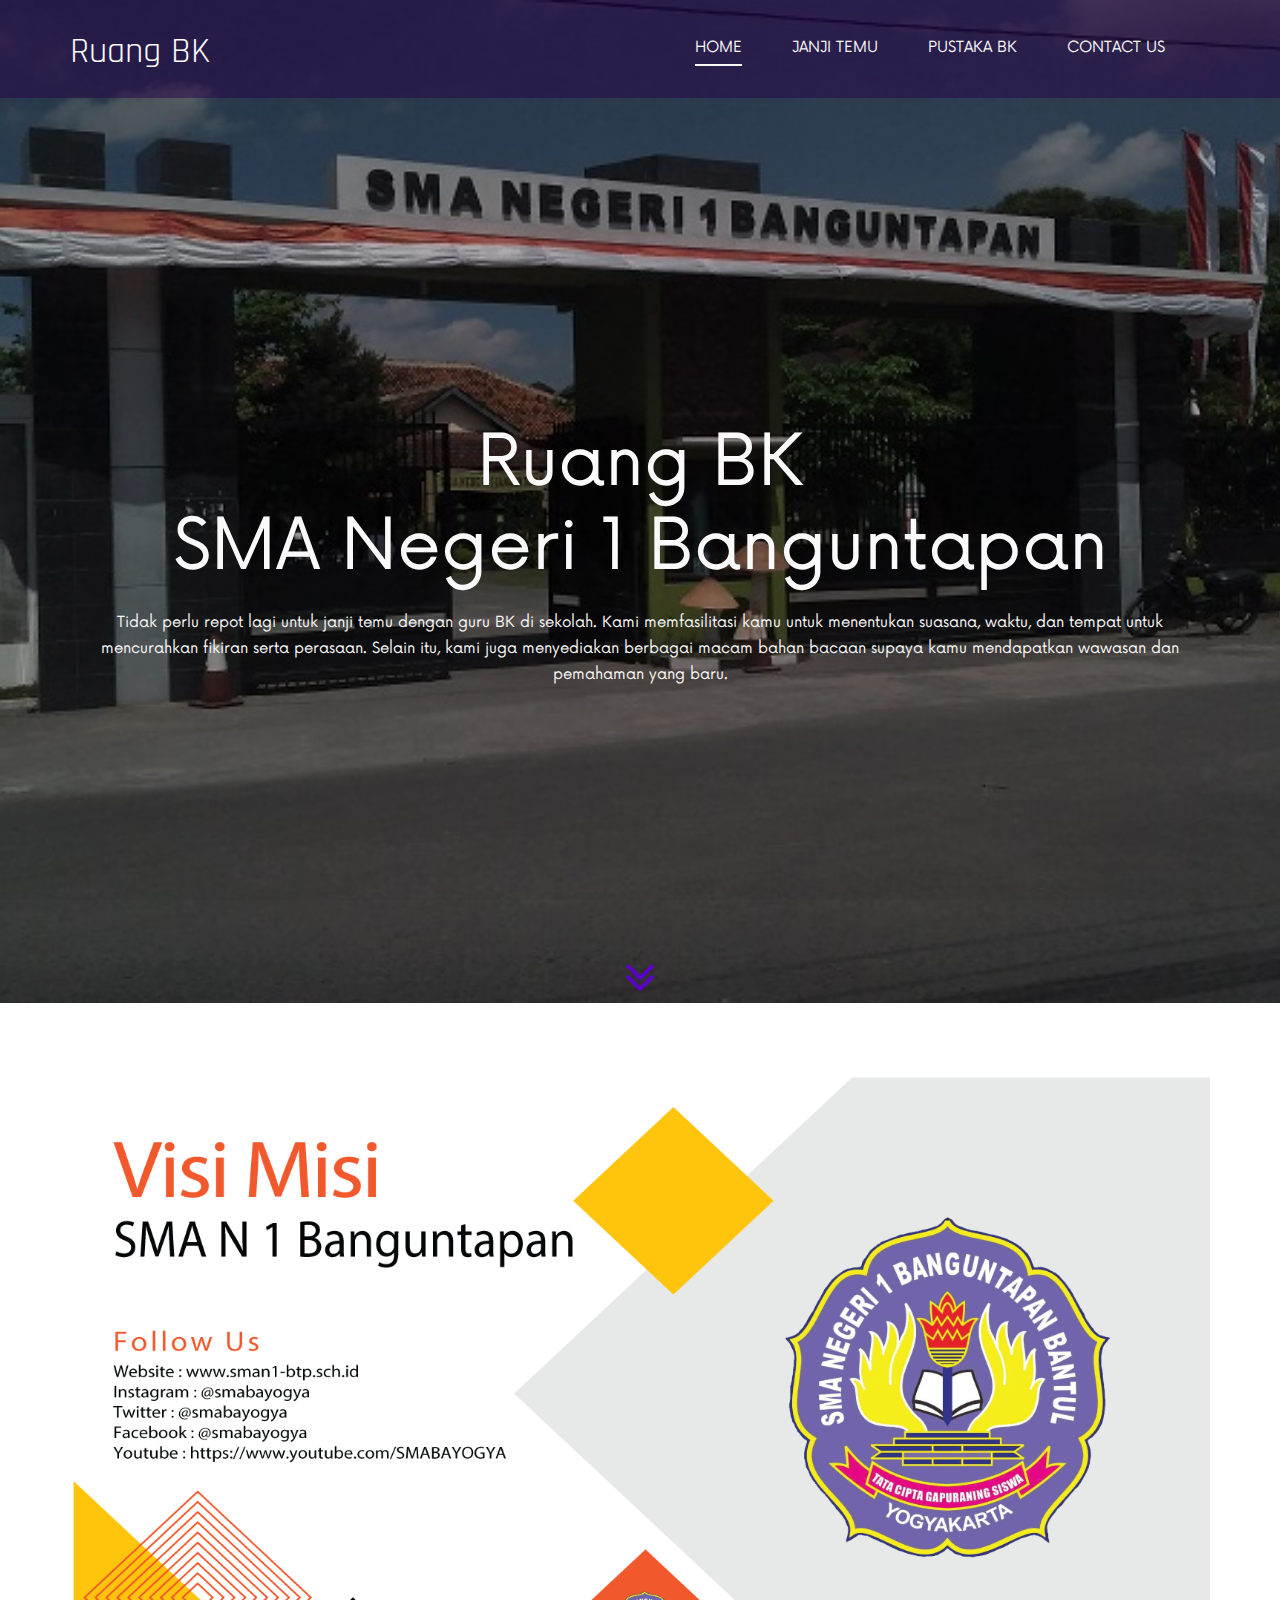
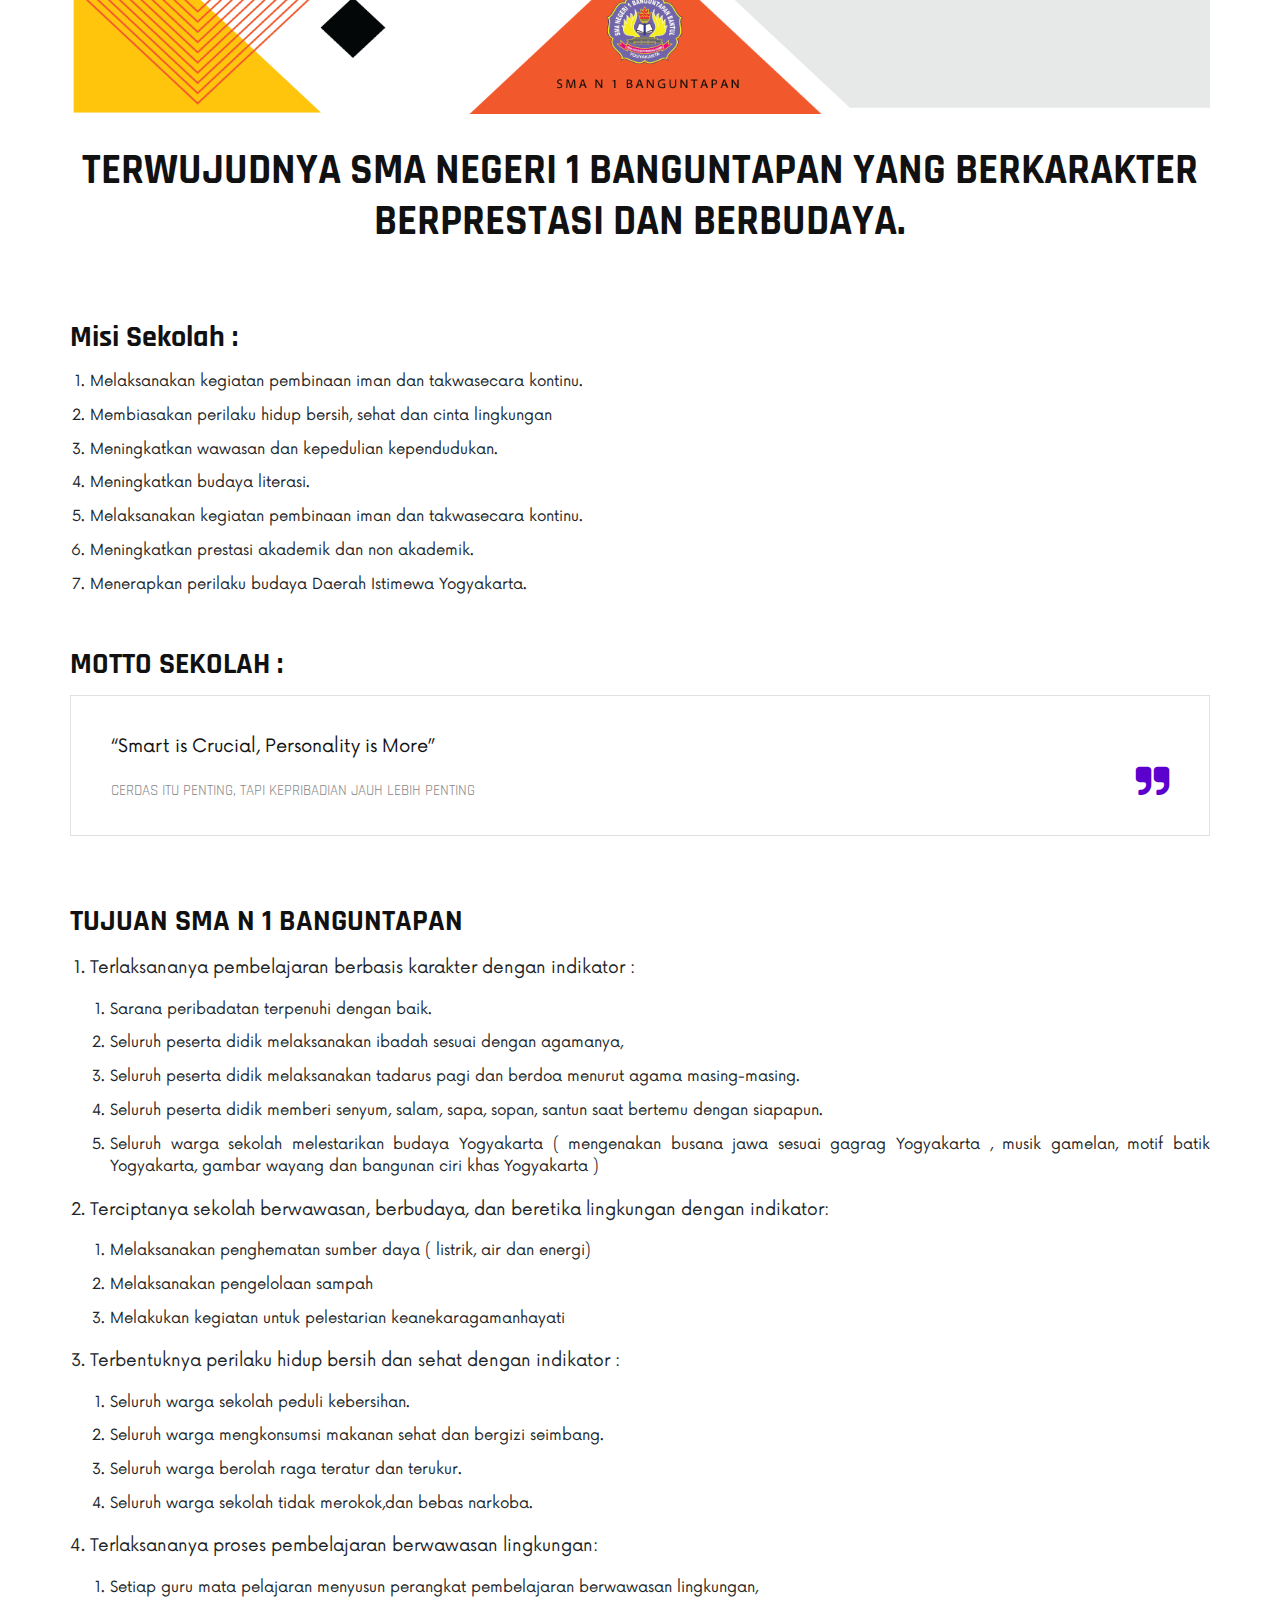
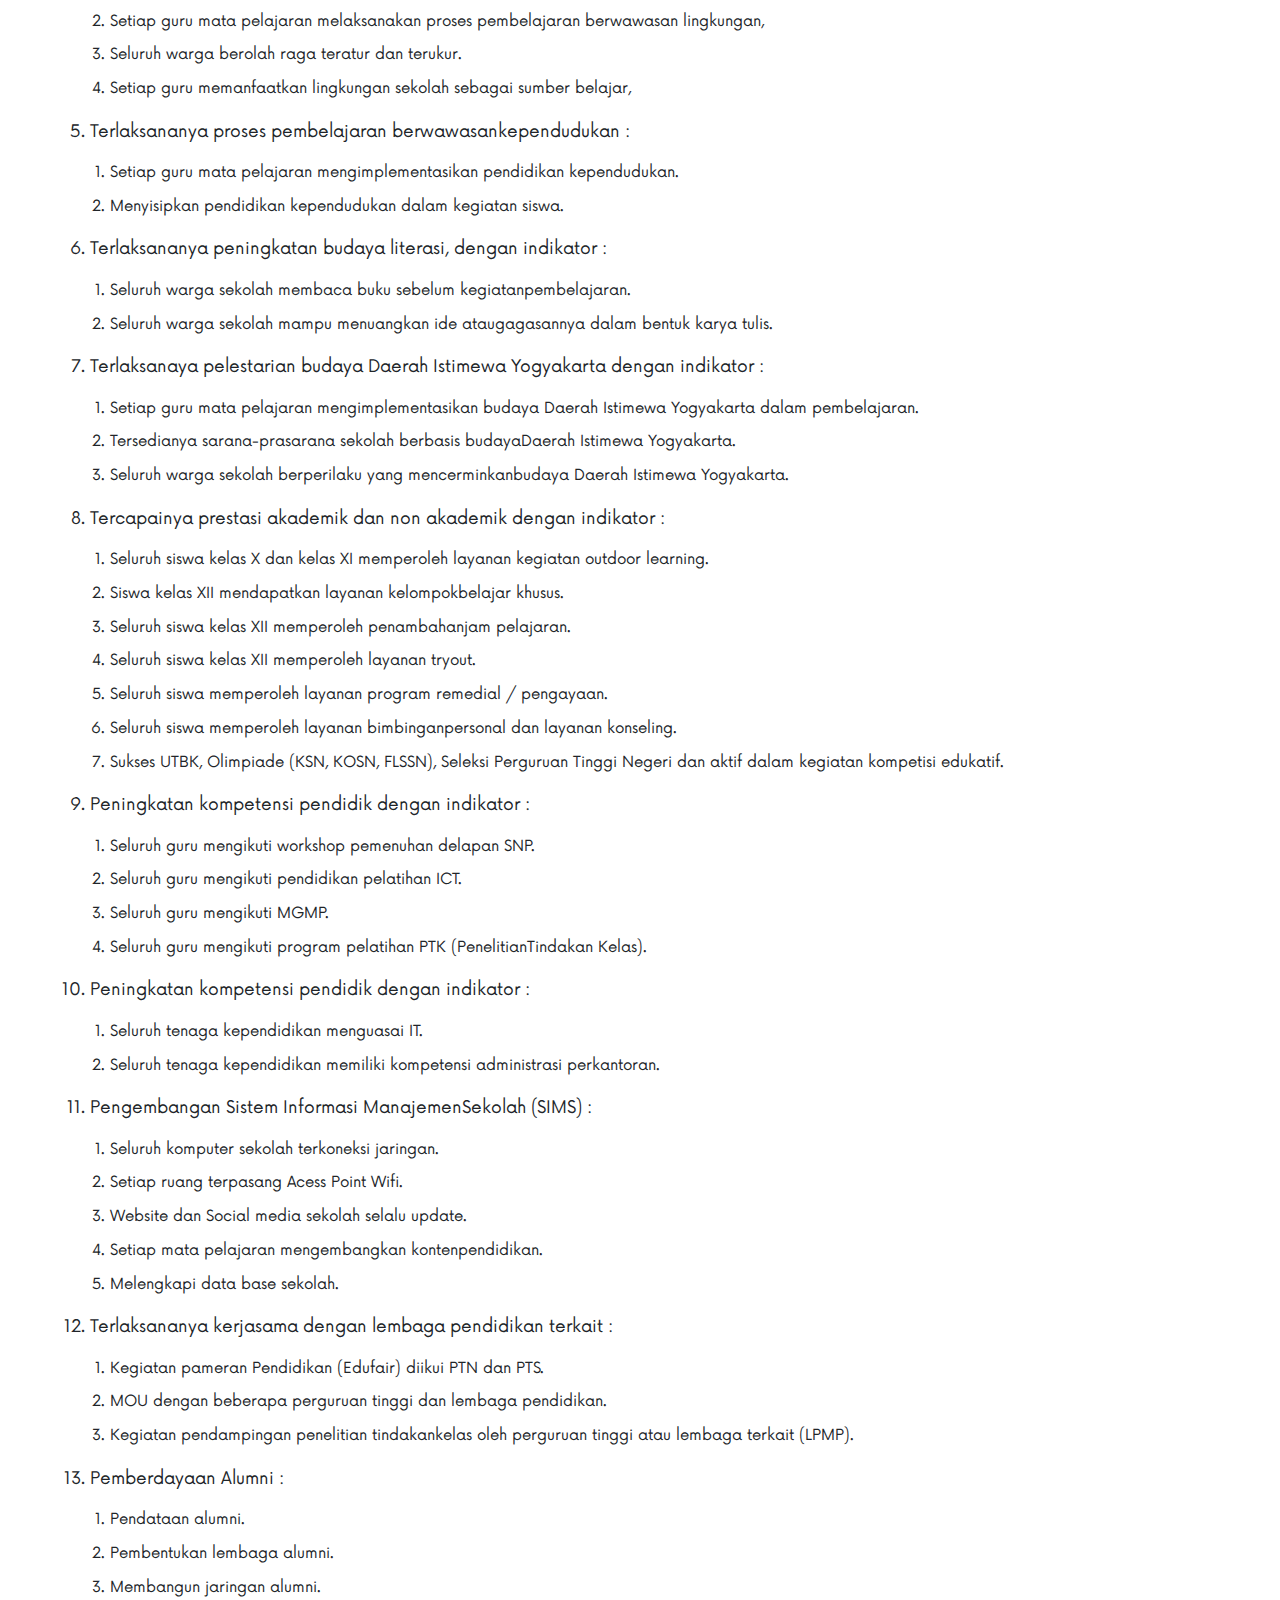
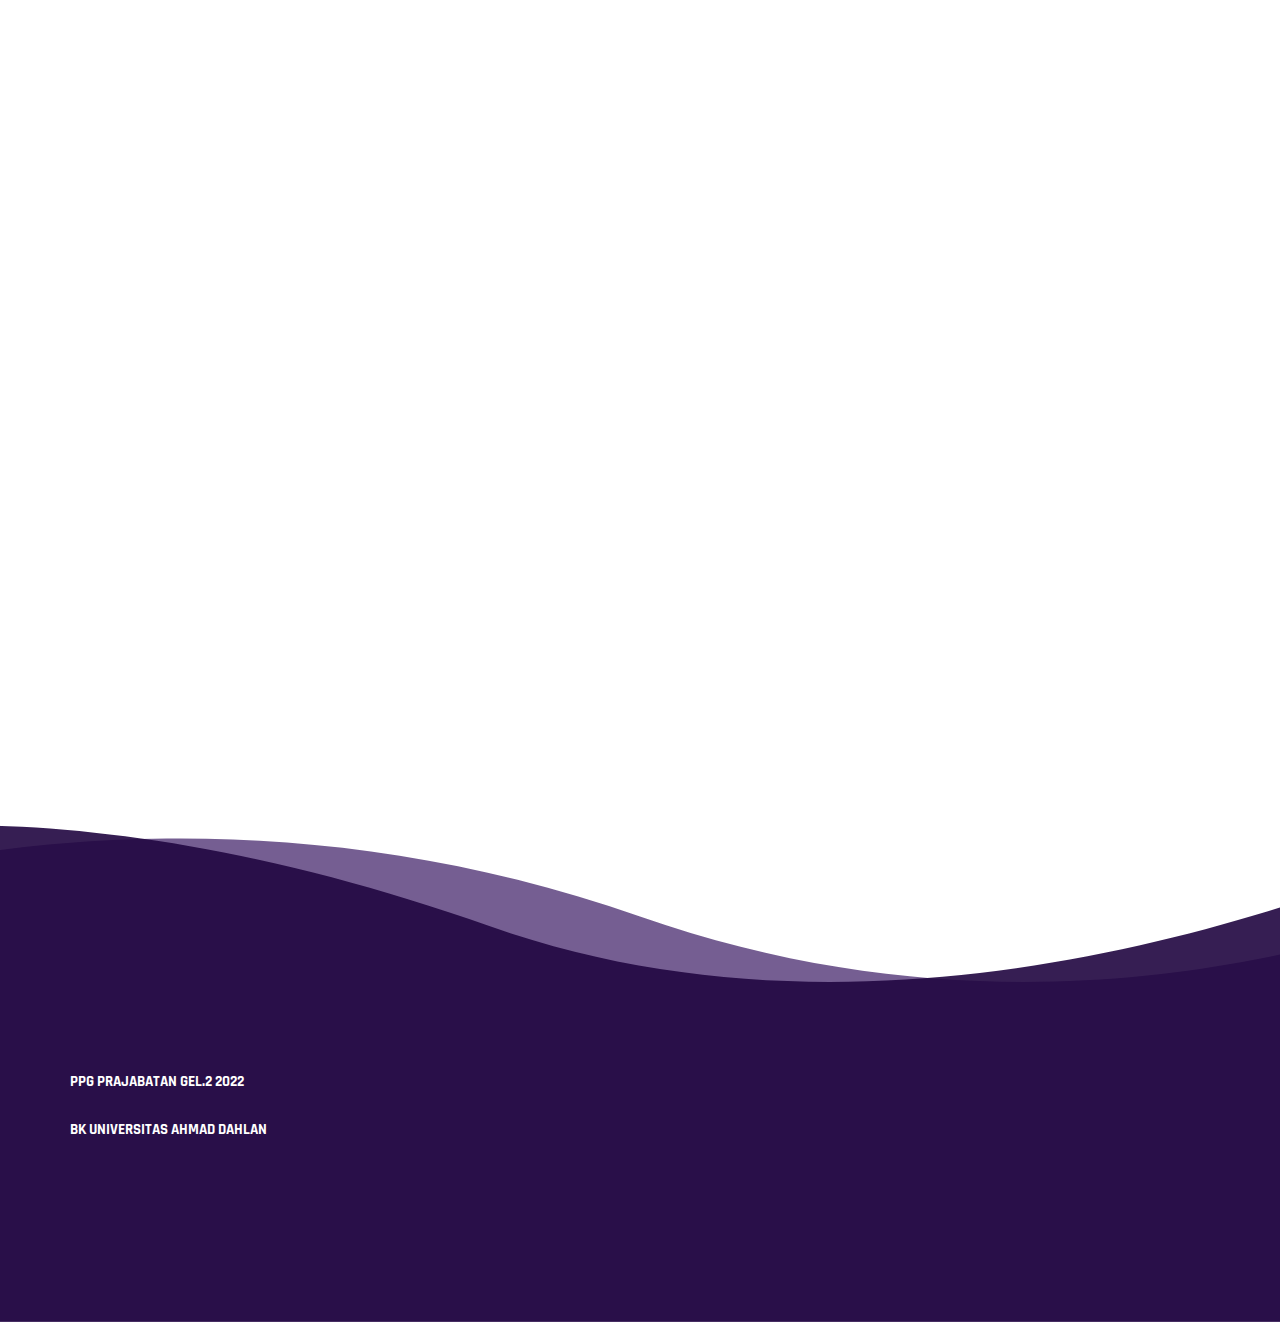
==== commit 6b94581e: "push shshsh" ====
--- a/index.html
+++ b/index.html
@@ -63,12 +63,6 @@
                   <li><a href="./contact.html">Contact Us</a></li>
                 </ul>
               </nav>
-              <div class="header__right__social">
-                <a href="#"><i class="fa fa-facebook"></i></a>
-                <a href="#"><i class="fa fa-twitter"></i></a>
-                <a href="#"><i class="fa fa-instagram"></i></a>
-                <a href="#"><i class="fa fa-dribbble"></i></a>
-              </div>
             </div>
           </div>
         </div>
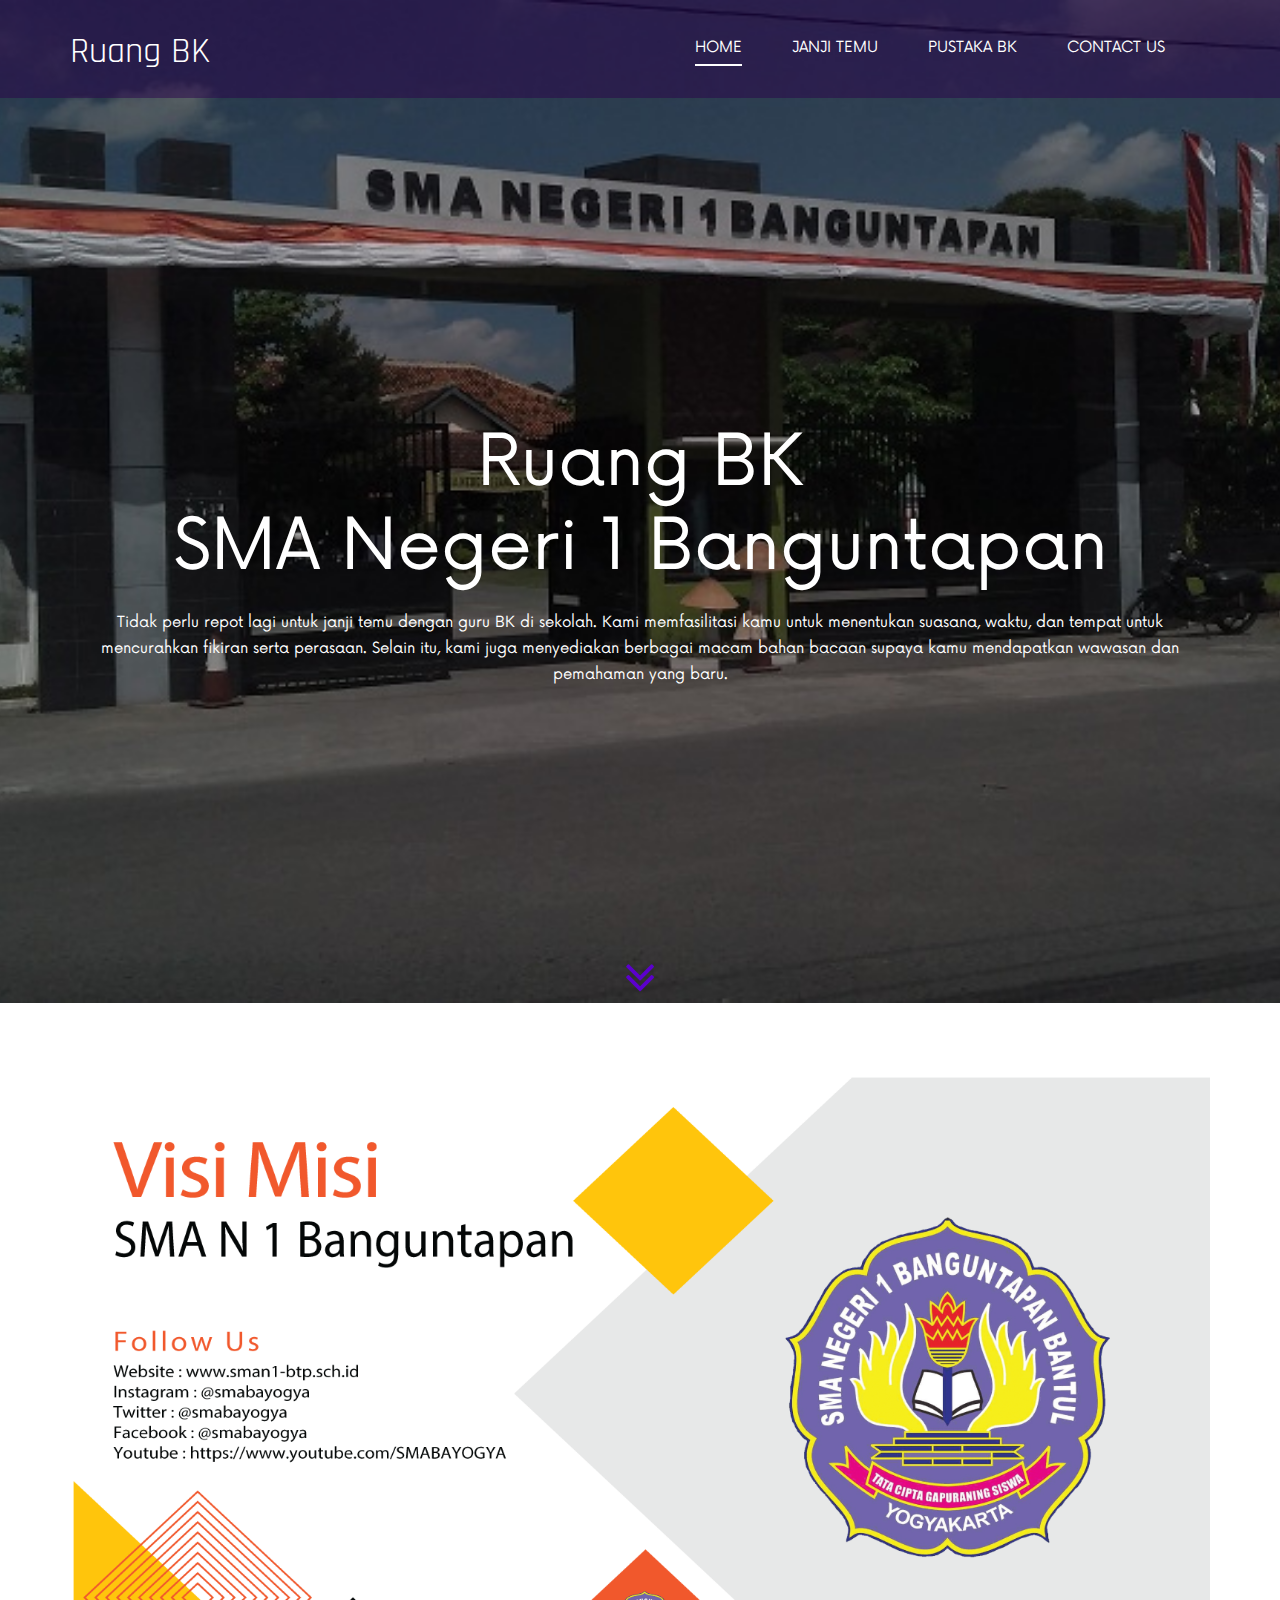
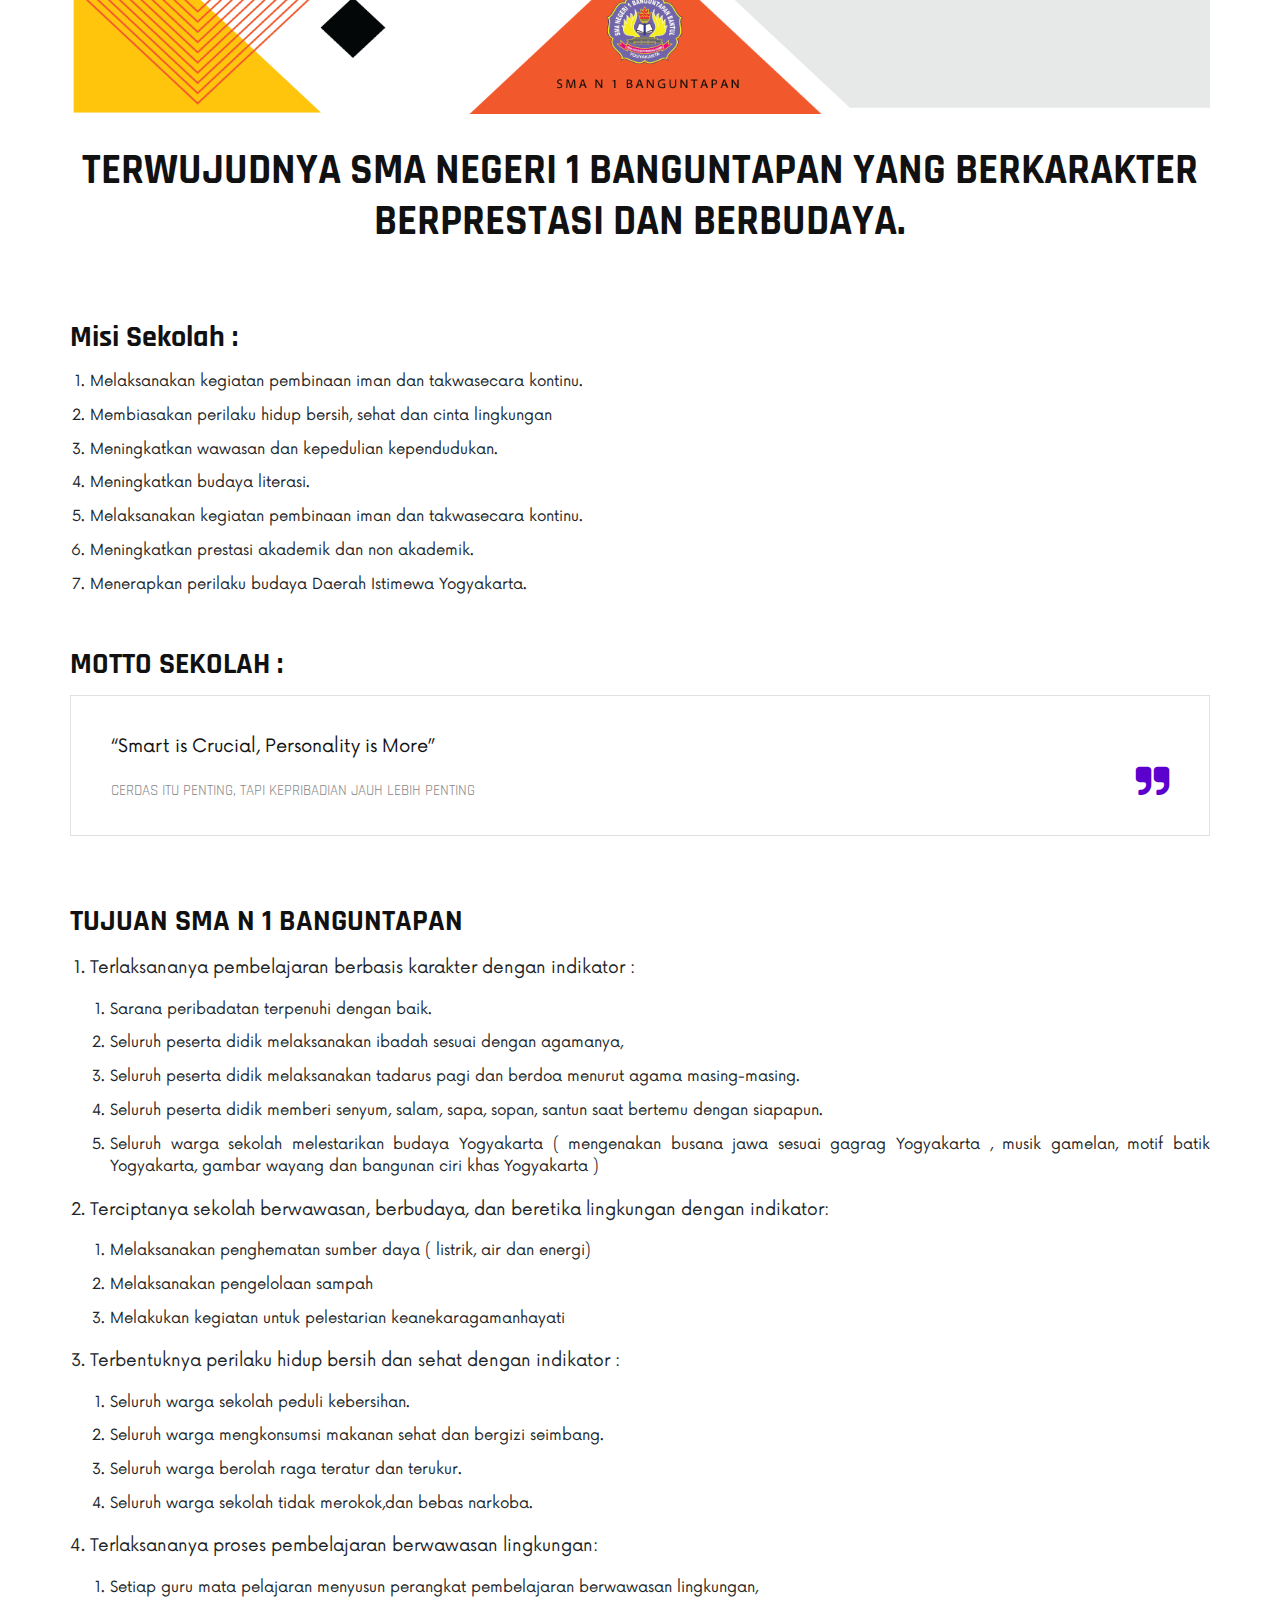
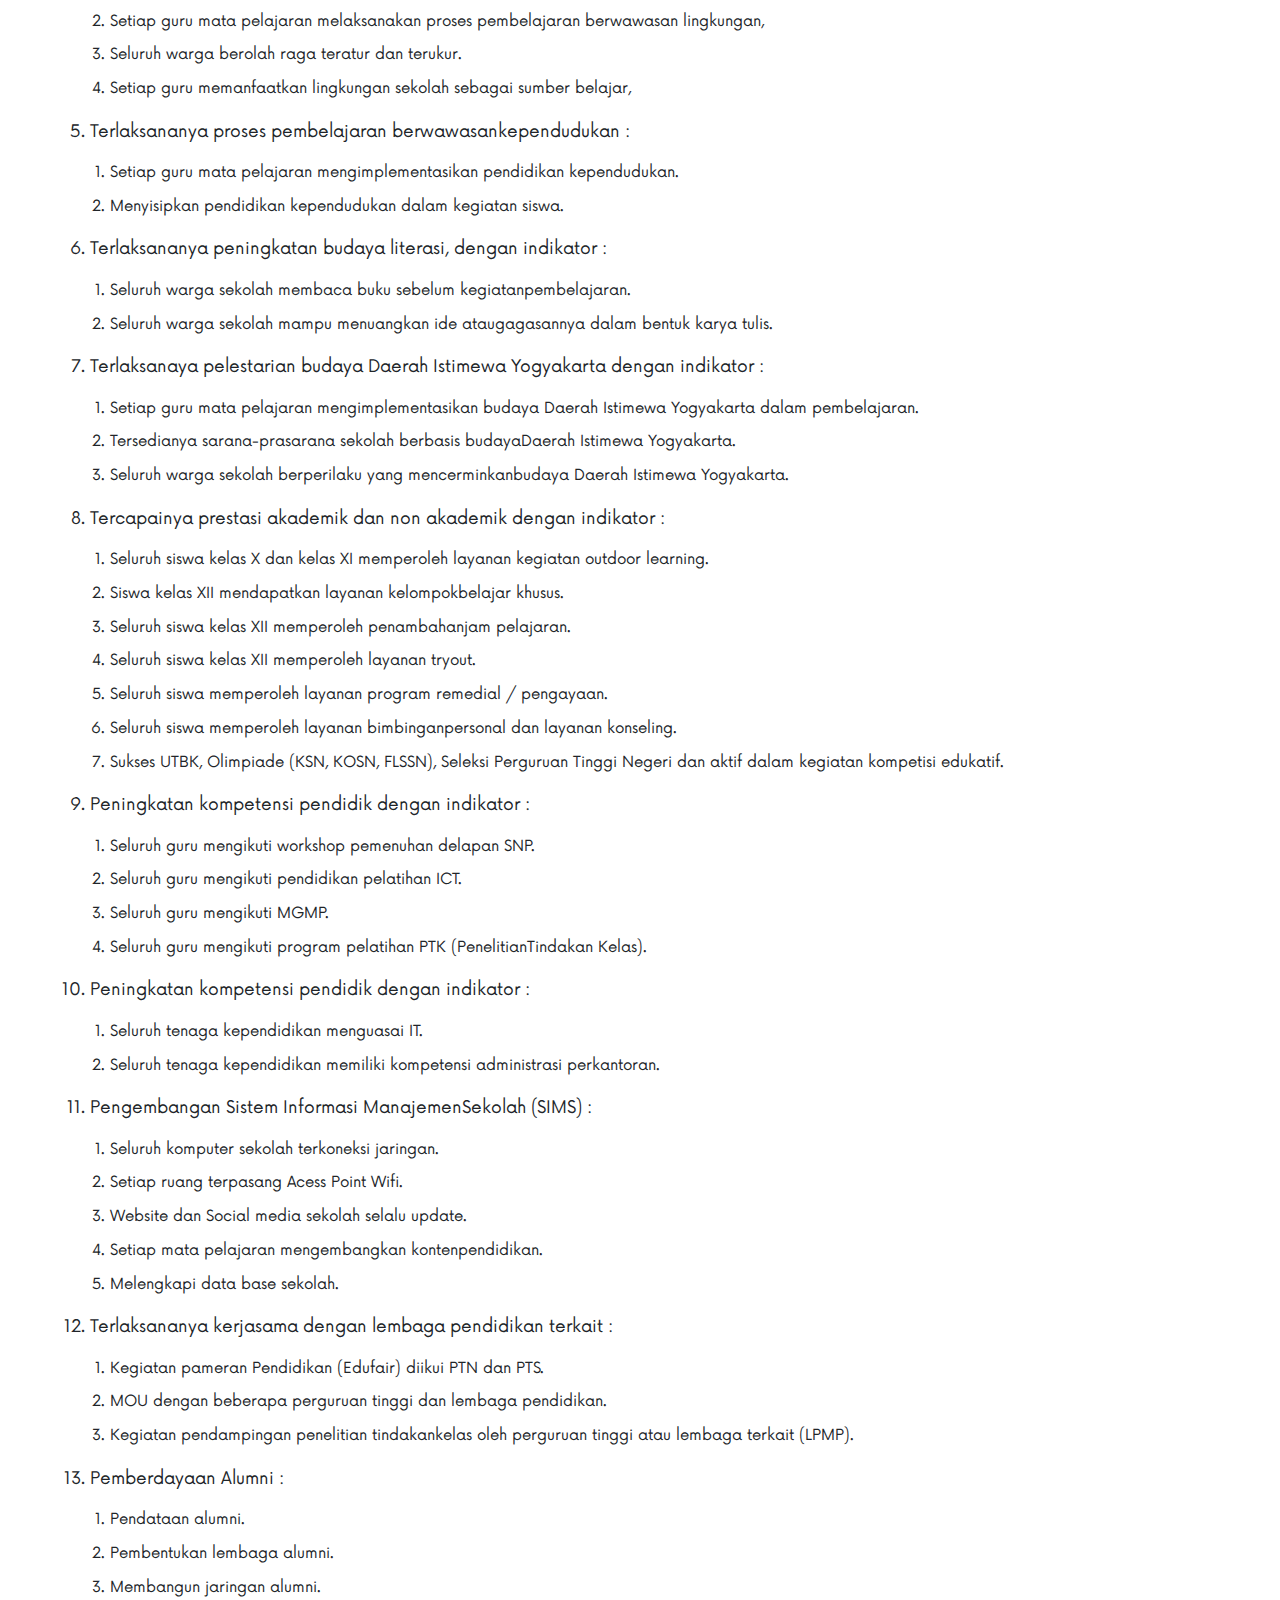
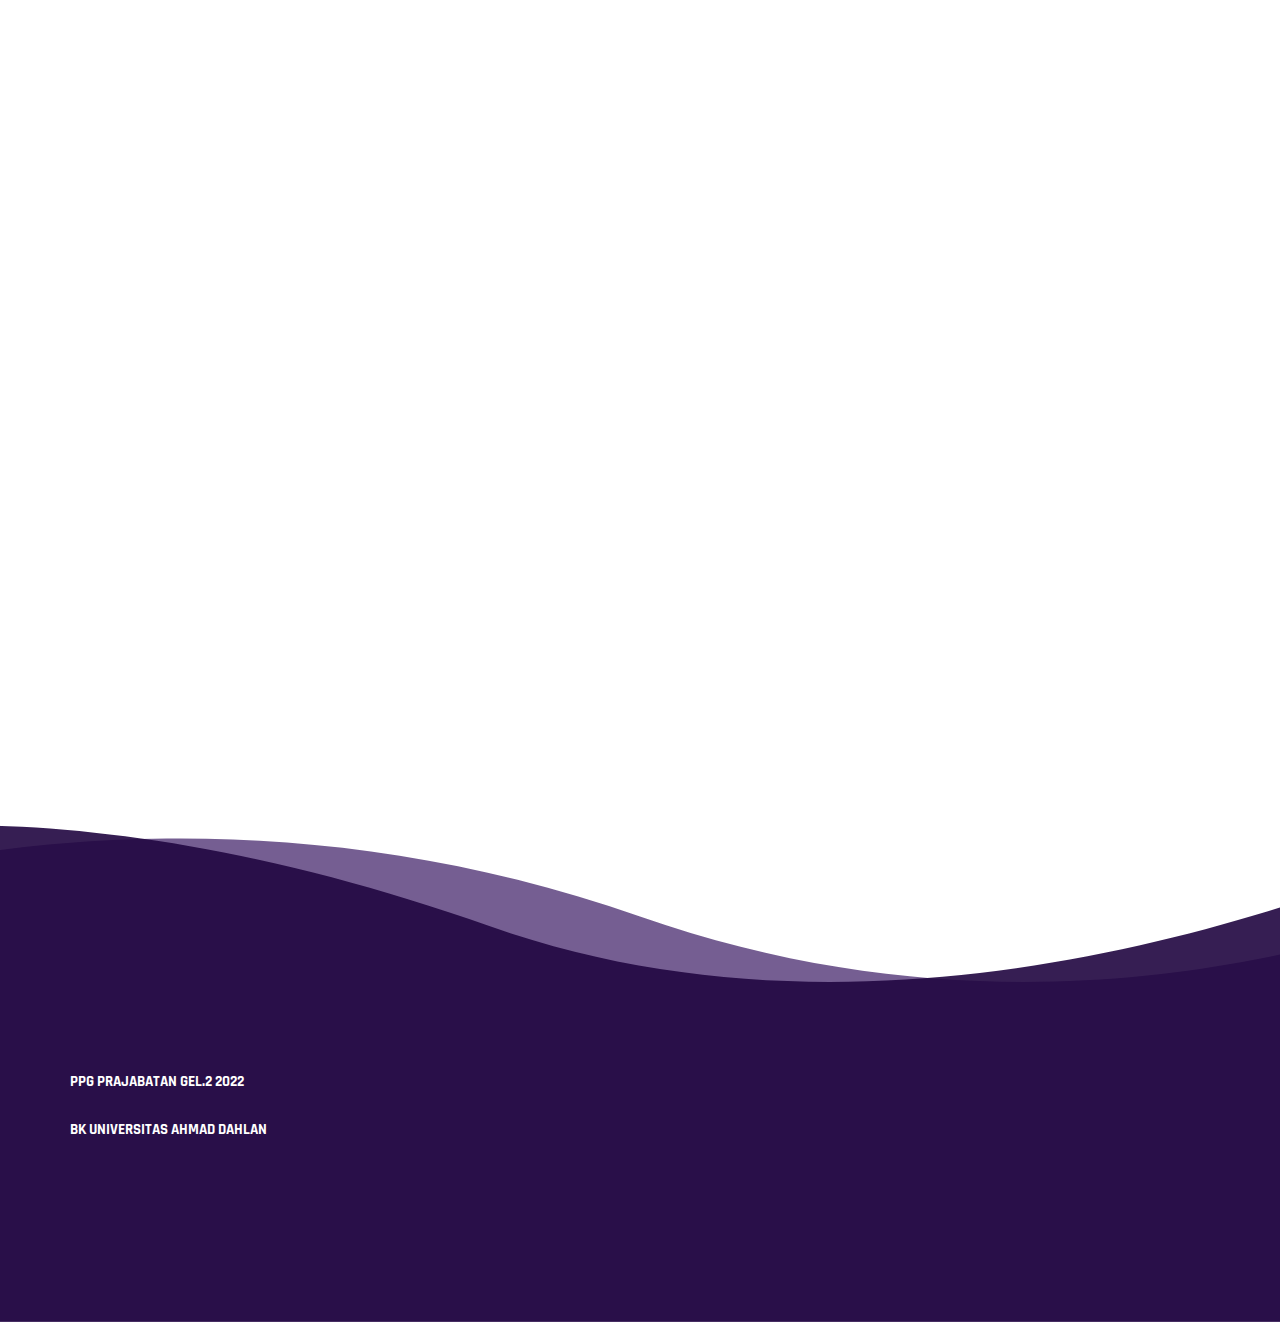
==== commit 38929182: "pushh" ====
--- a/index.html
+++ b/index.html
@@ -2,8 +2,8 @@
 <html lang="zxx">
   <head>
     <meta charset="UTF-8" />
-    <meta name="description" content="DJoz Template" />
-    <meta name="keywords" content="DJoz, unica, creative, html" />
+    <meta name="description" content="Ruang BK SMA N 1 Banguntapan" />
+    <meta name="keywords" content="Ruang BK SMA N 1 Banguntapan" />
     <meta name="viewport" content="width=device-width, initial-scale=1.0" />
     <meta http-equiv="X-UA-Compatible" content="ie=edge" />
     <title>Ruang BK</title>
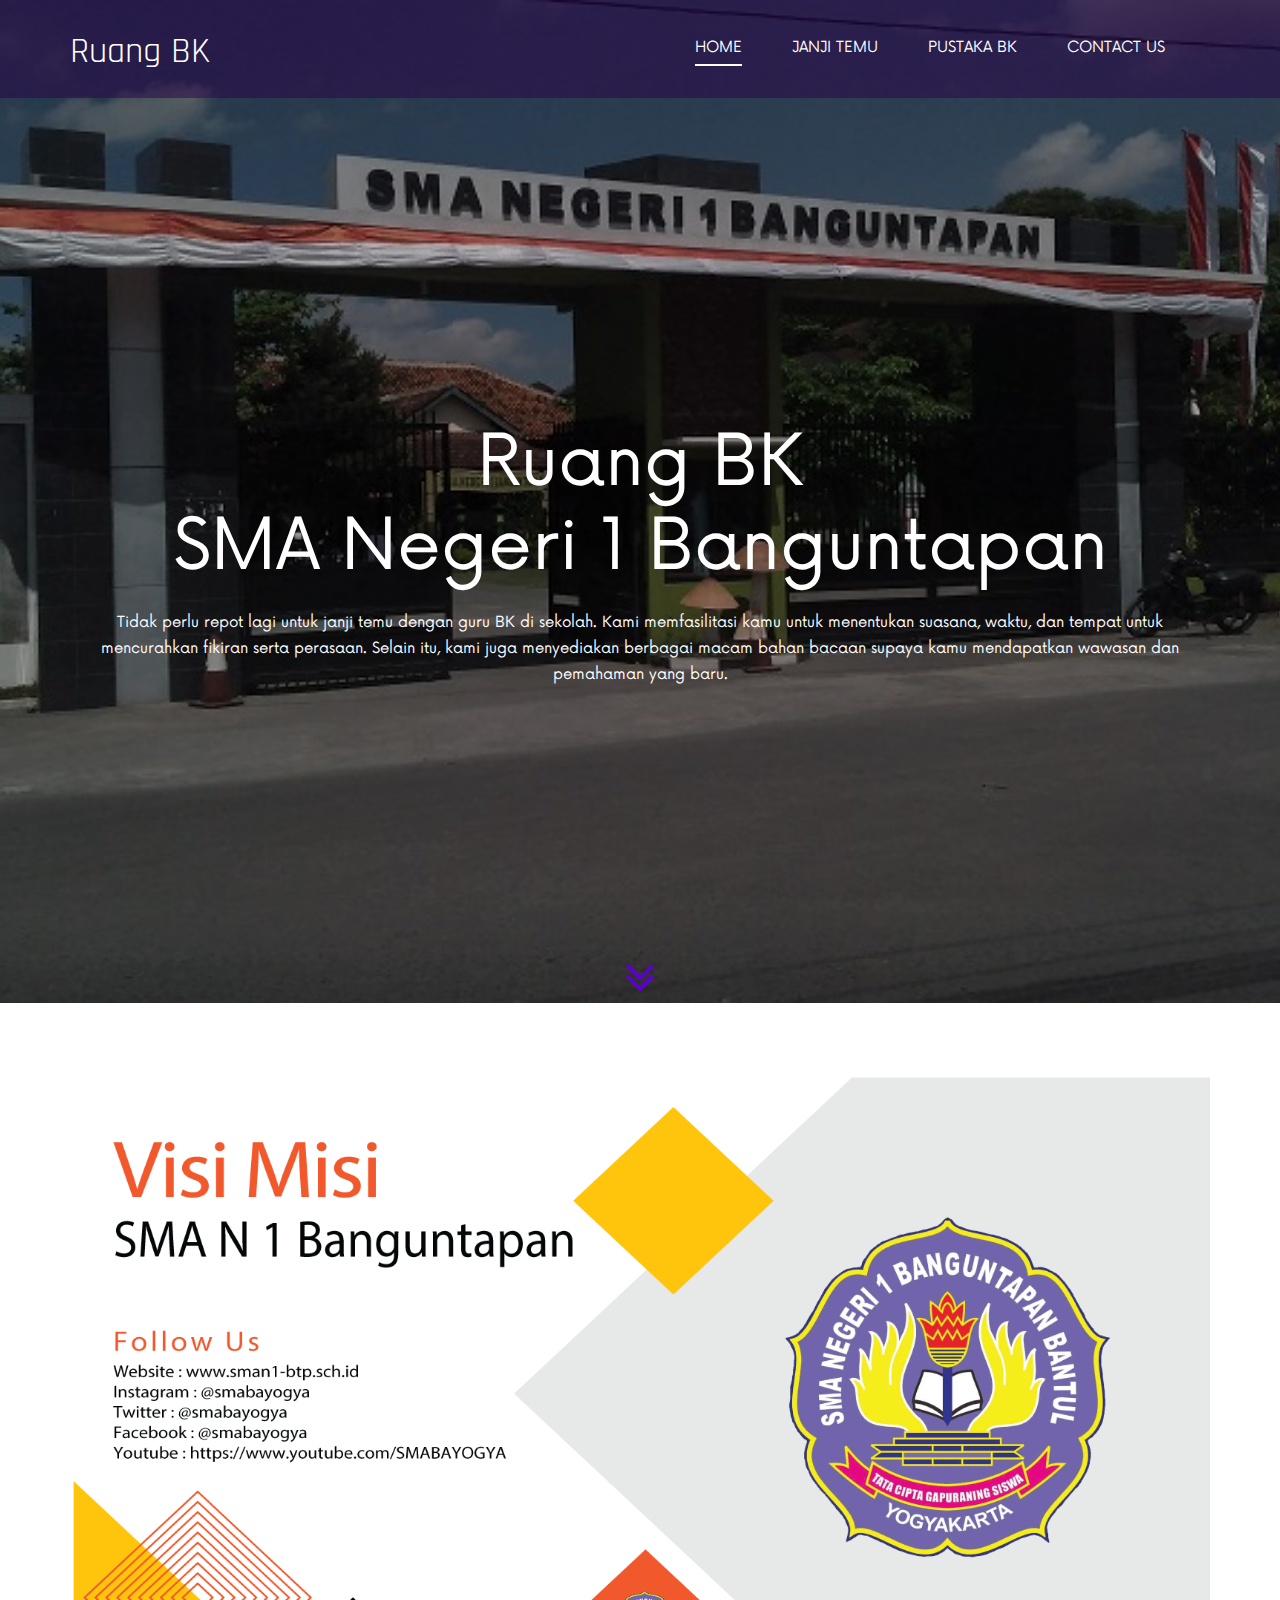
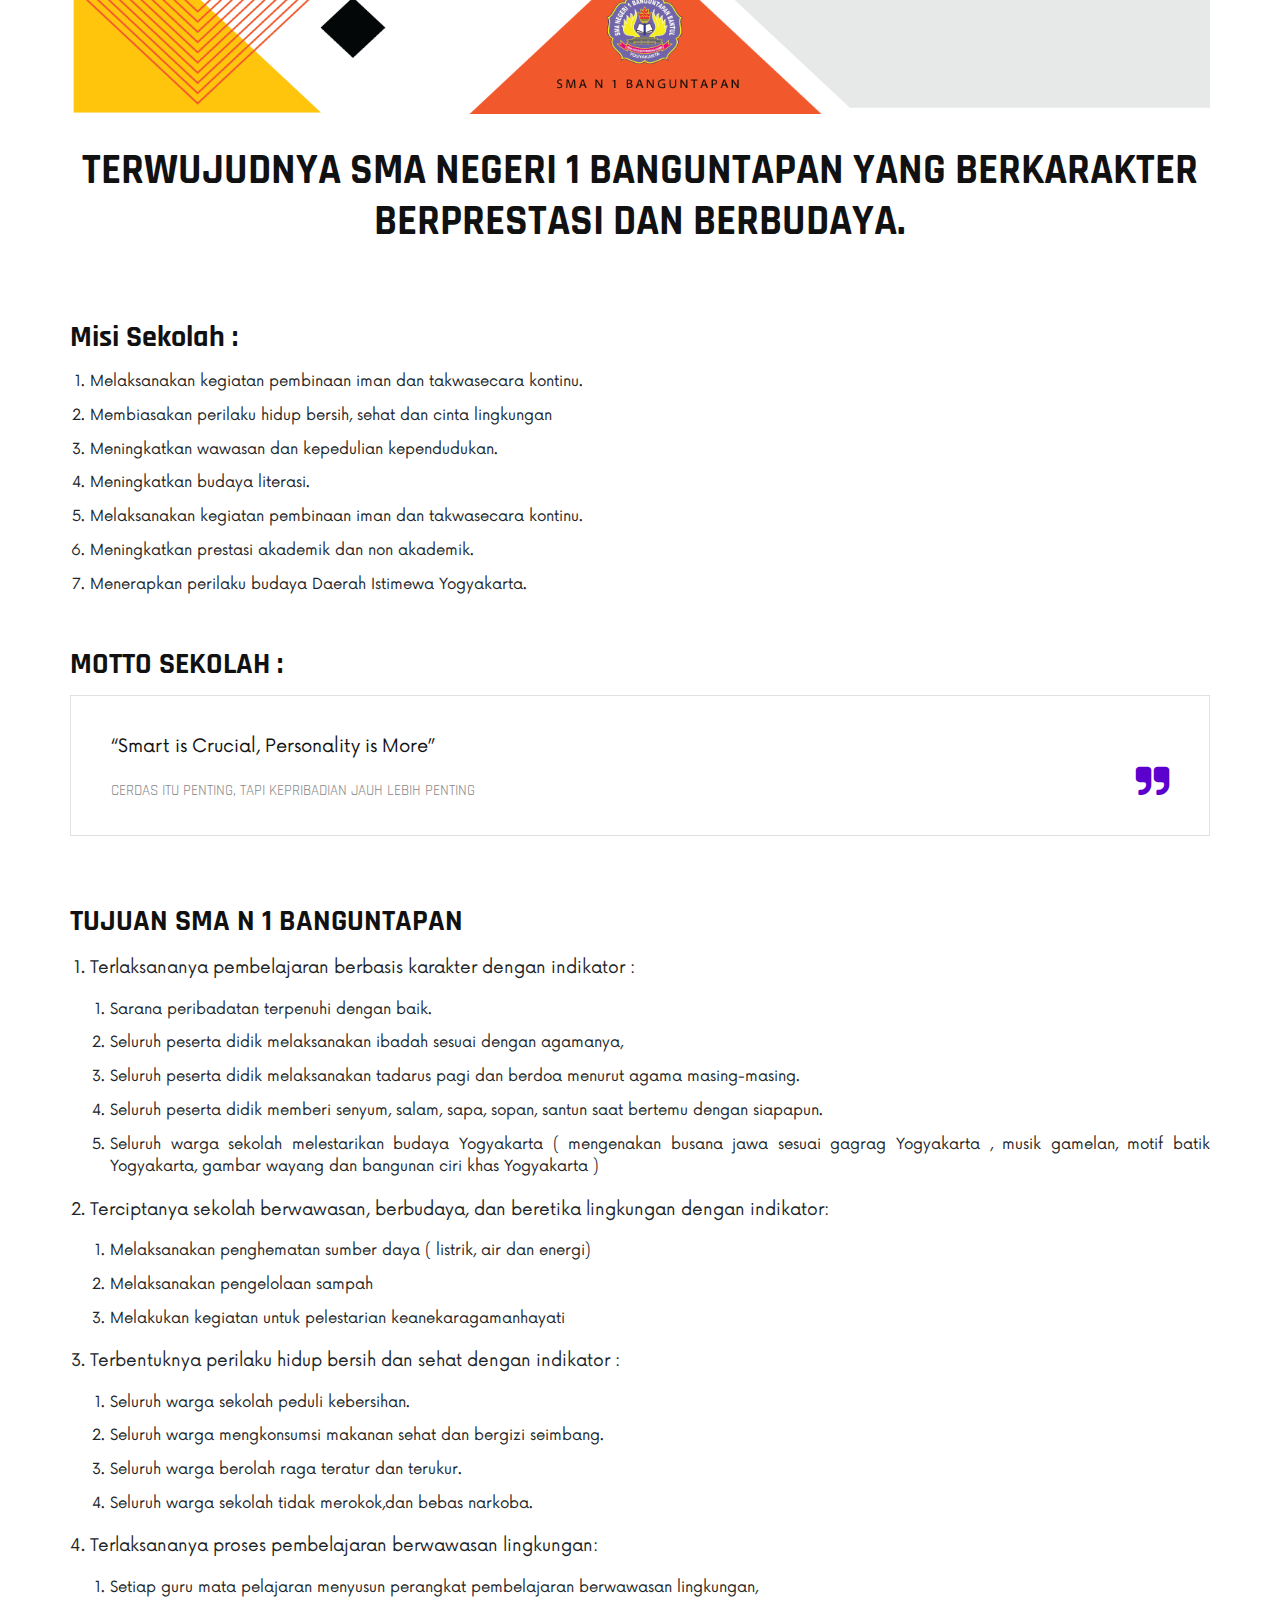
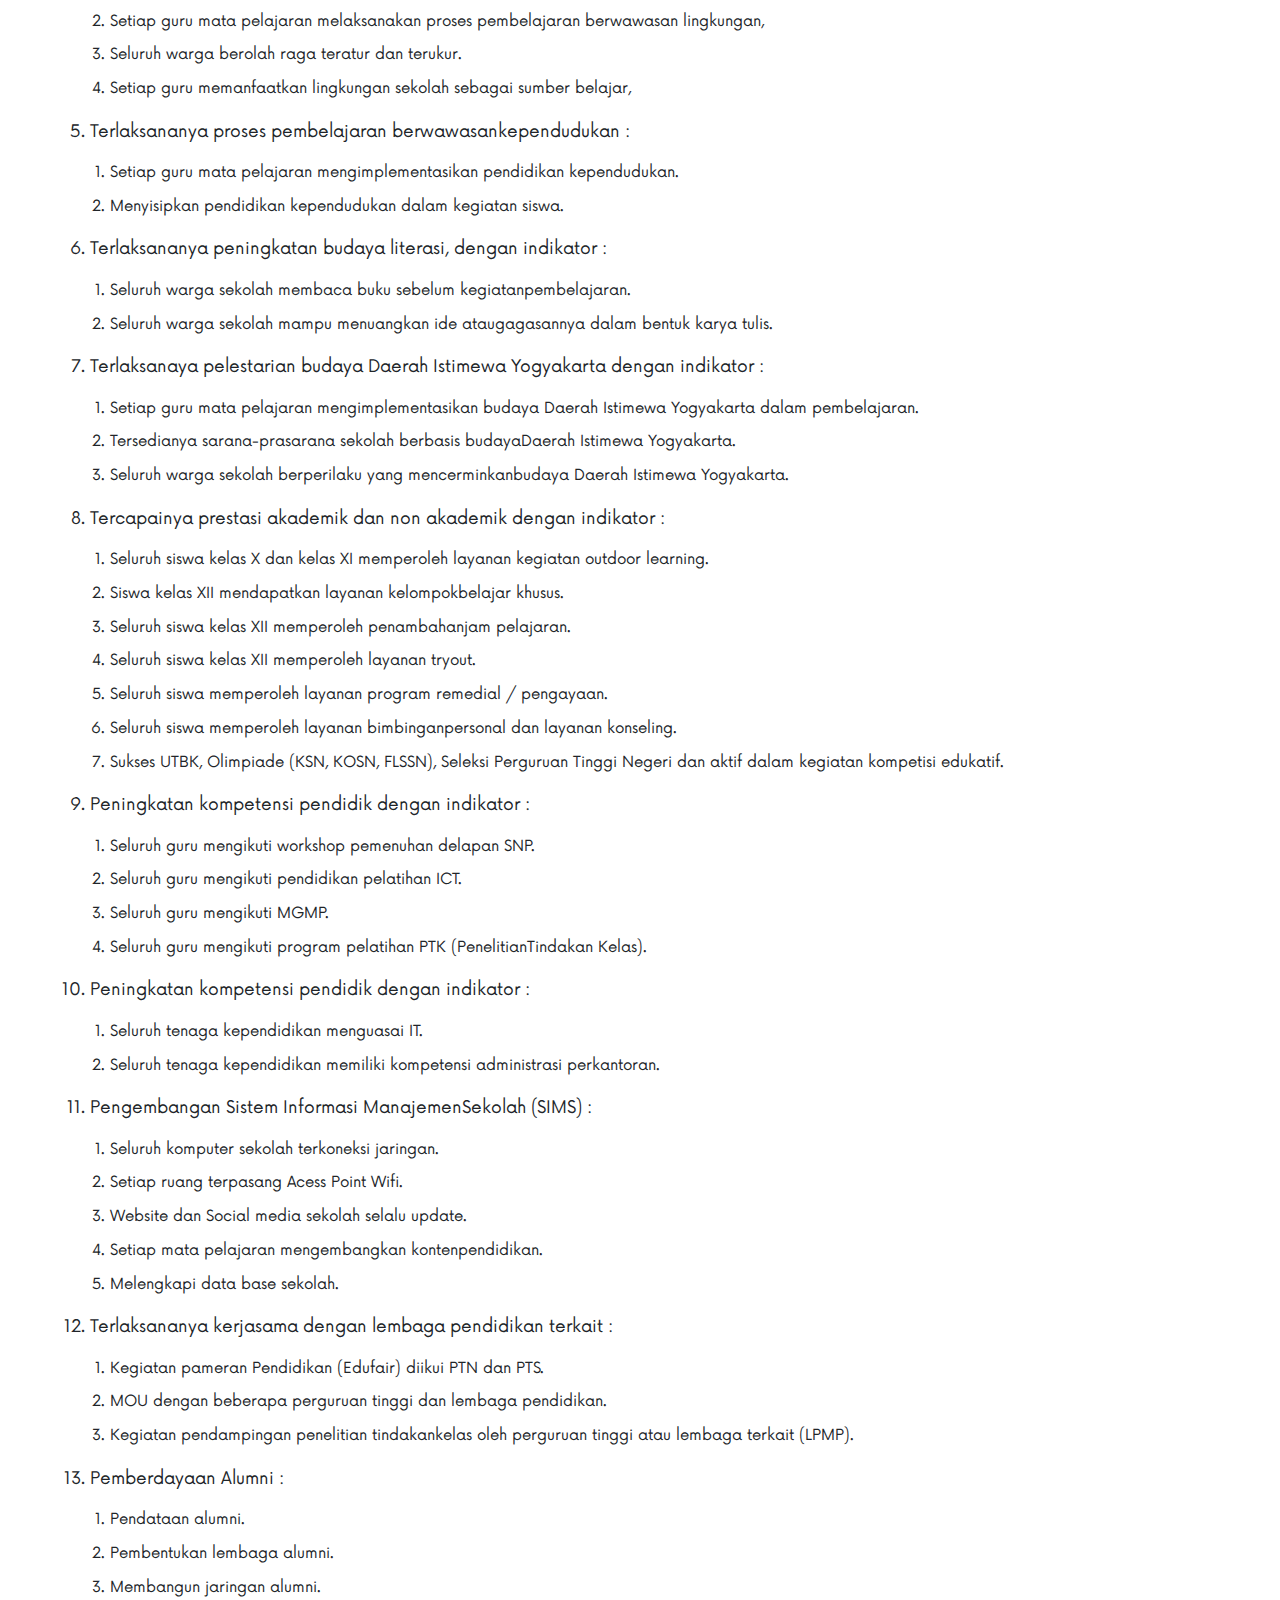
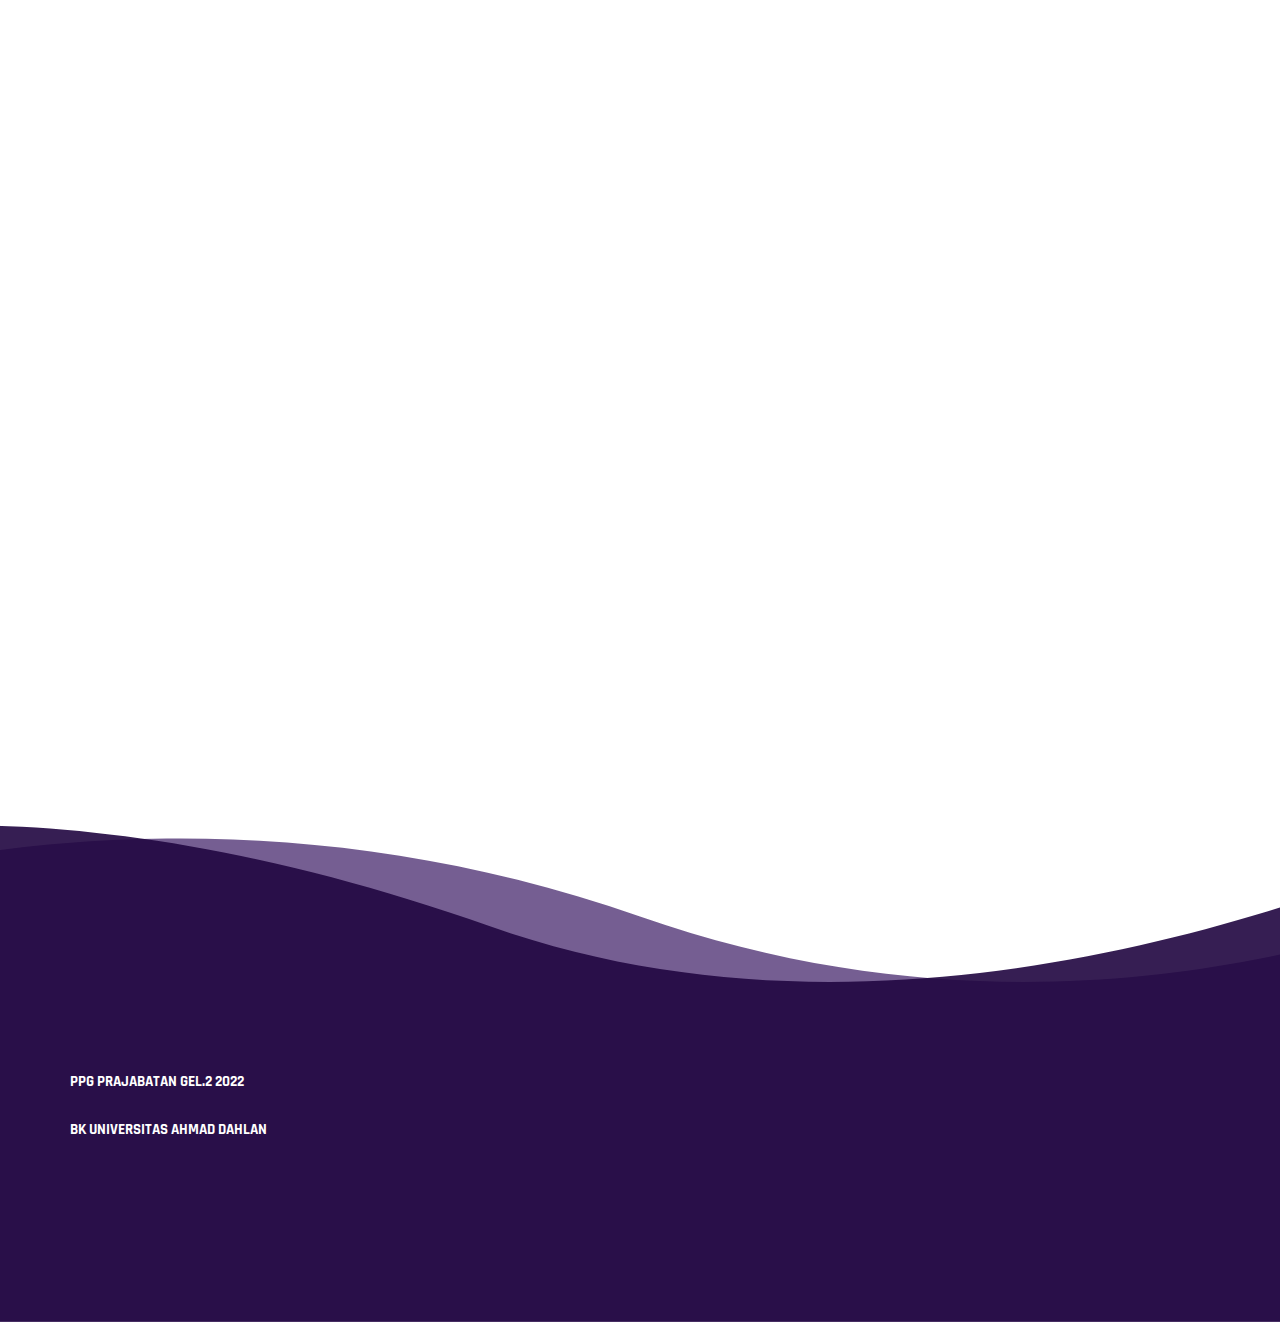
==== commit 5ea8467a: "logo" ====
--- a/index.html
+++ b/index.html
@@ -7,6 +7,12 @@
     <meta name="viewport" content="width=device-width, initial-scale=1.0" />
     <meta http-equiv="X-UA-Compatible" content="ie=edge" />
     <title>Ruang BK</title>
+
+    <link
+      rel="icon"
+      href="https://gogreenschool.org/wp-content/uploads/2015/02/sma-1-banguntapan.png"
+      type="image/png"
+    />
 
     <!-- Google Font -->
     <link
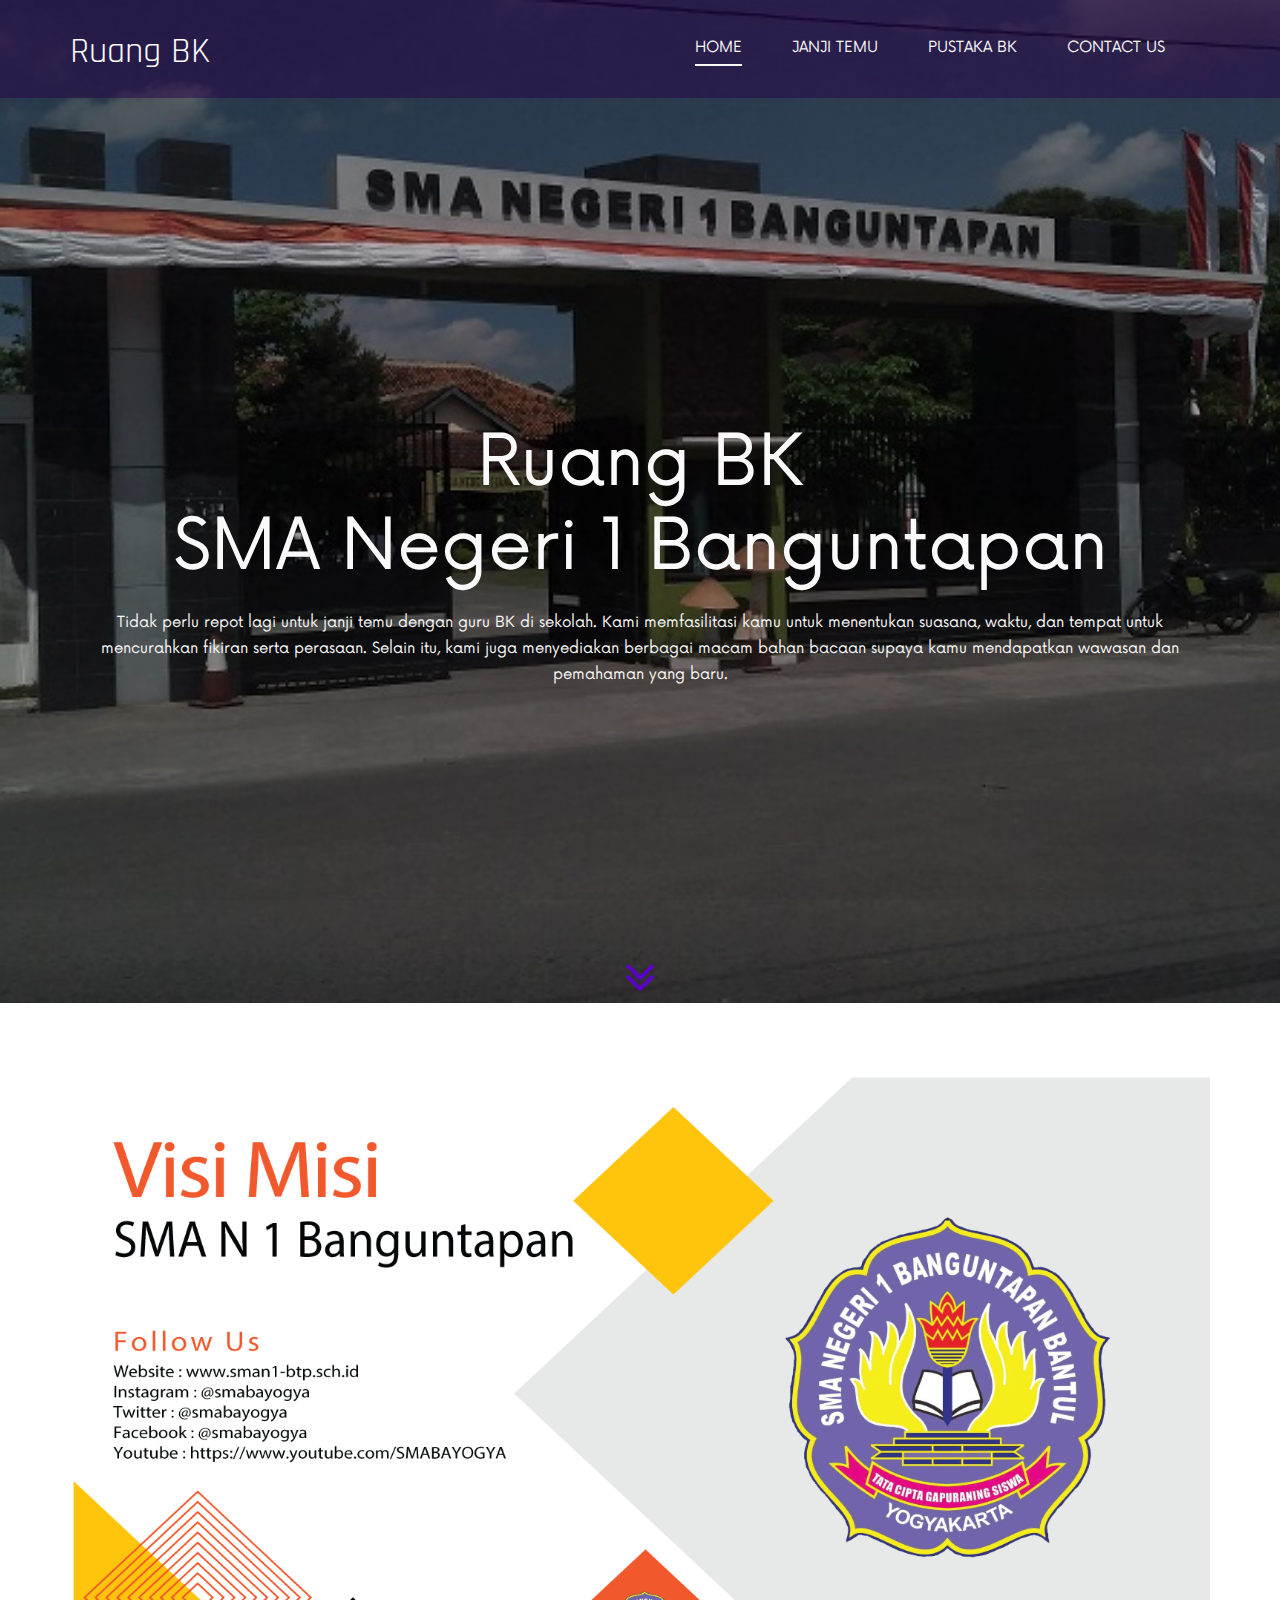
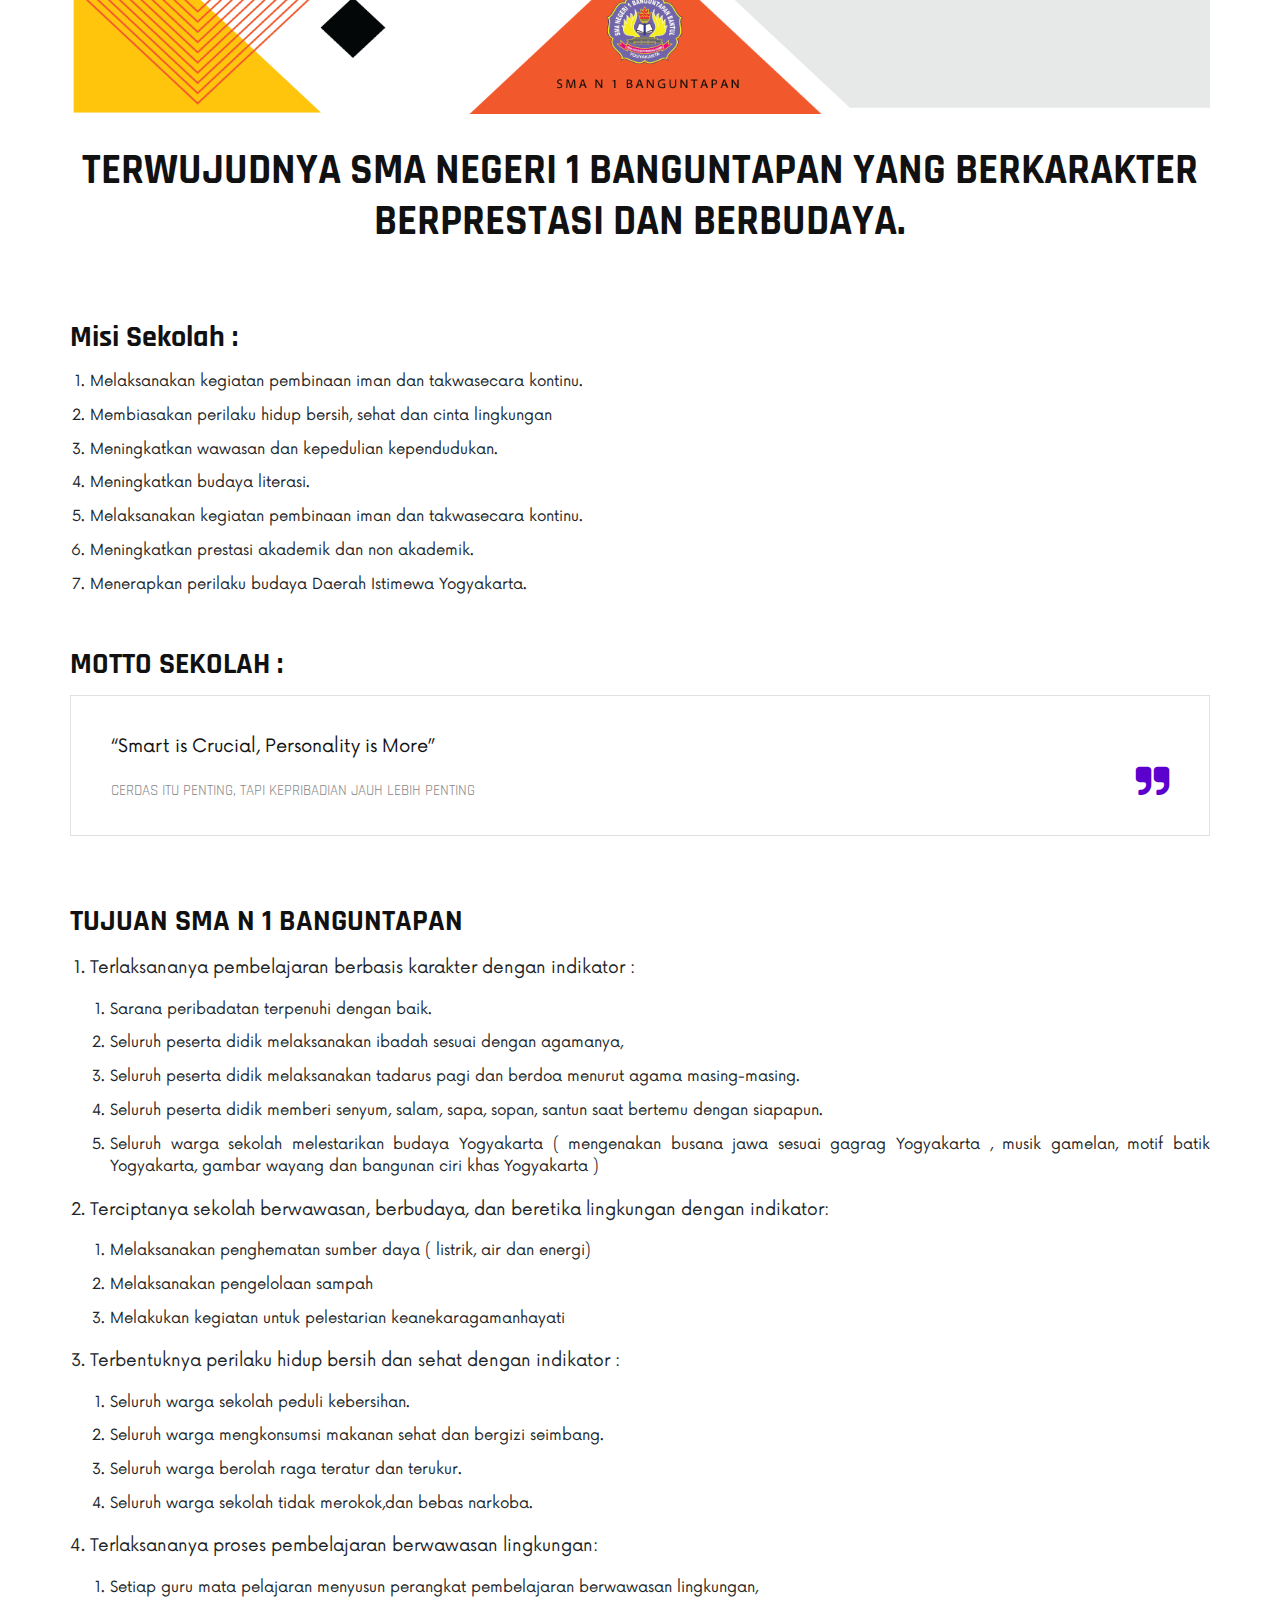
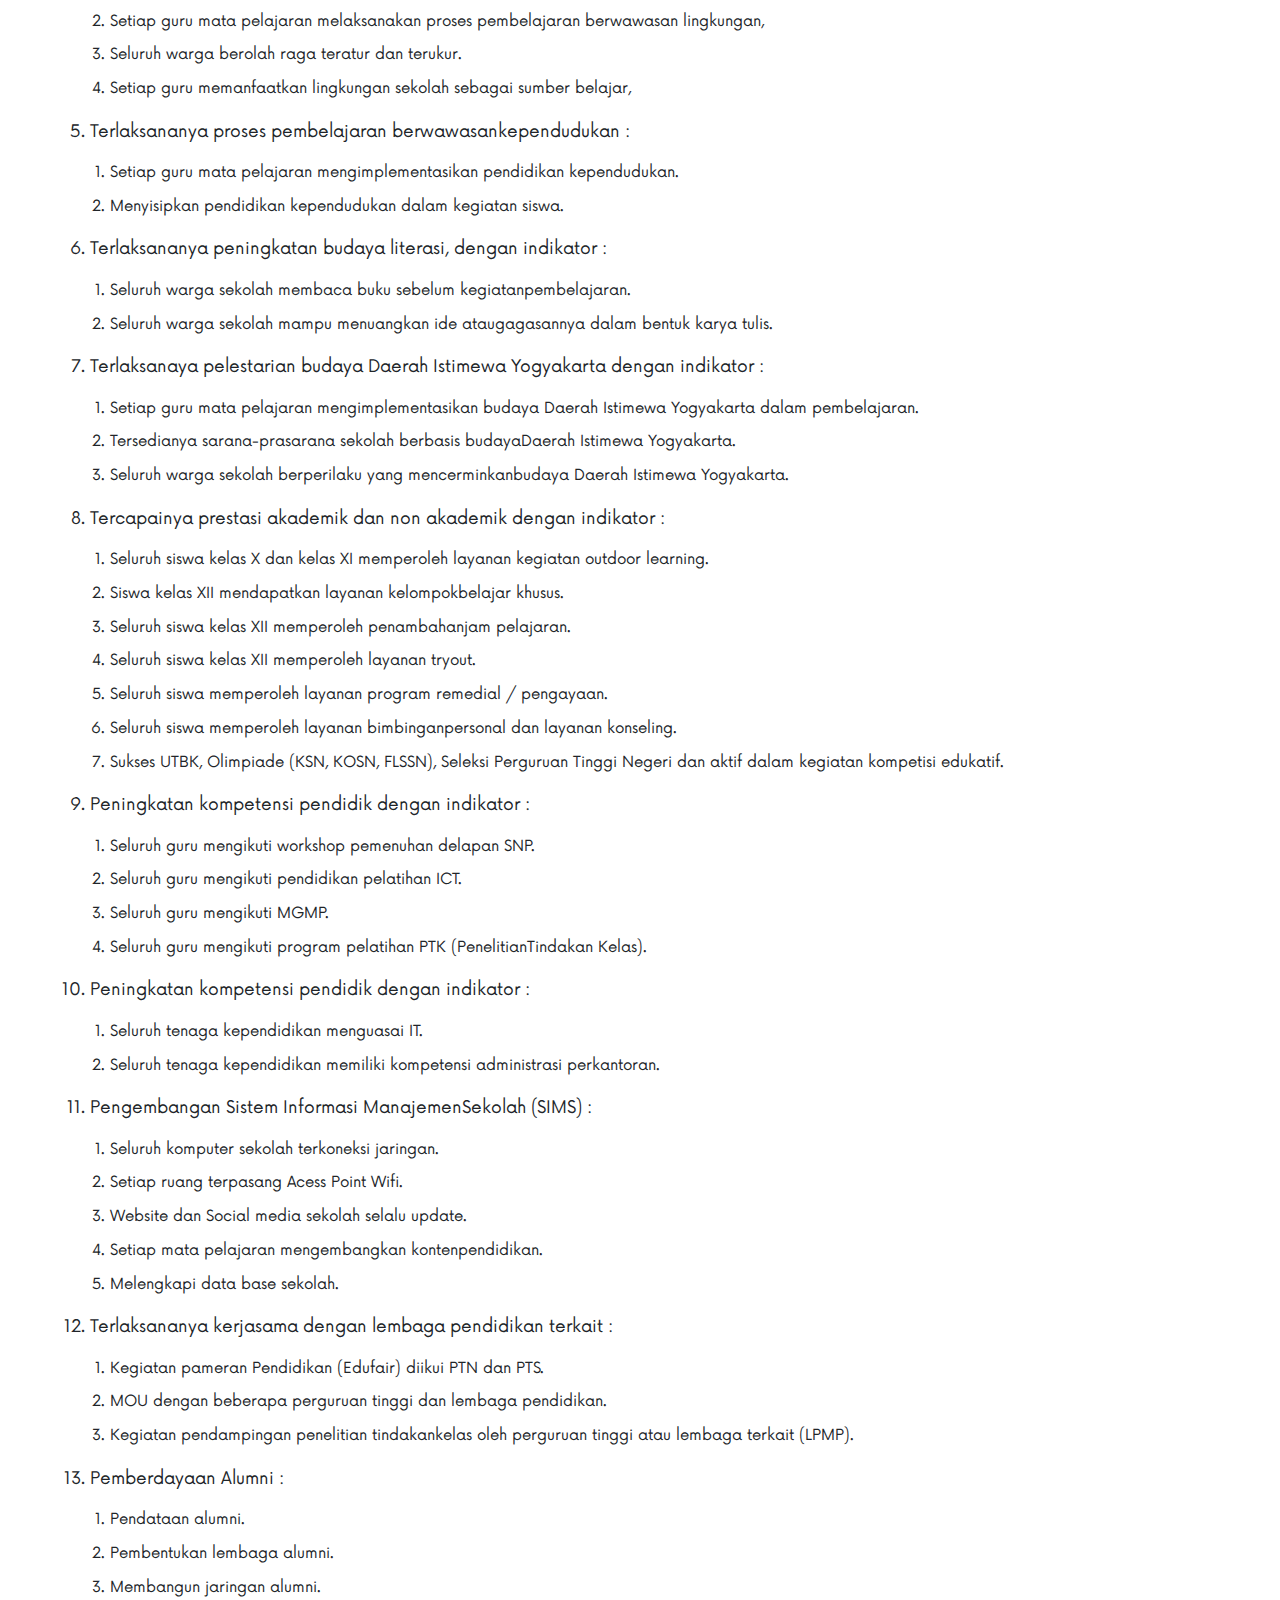
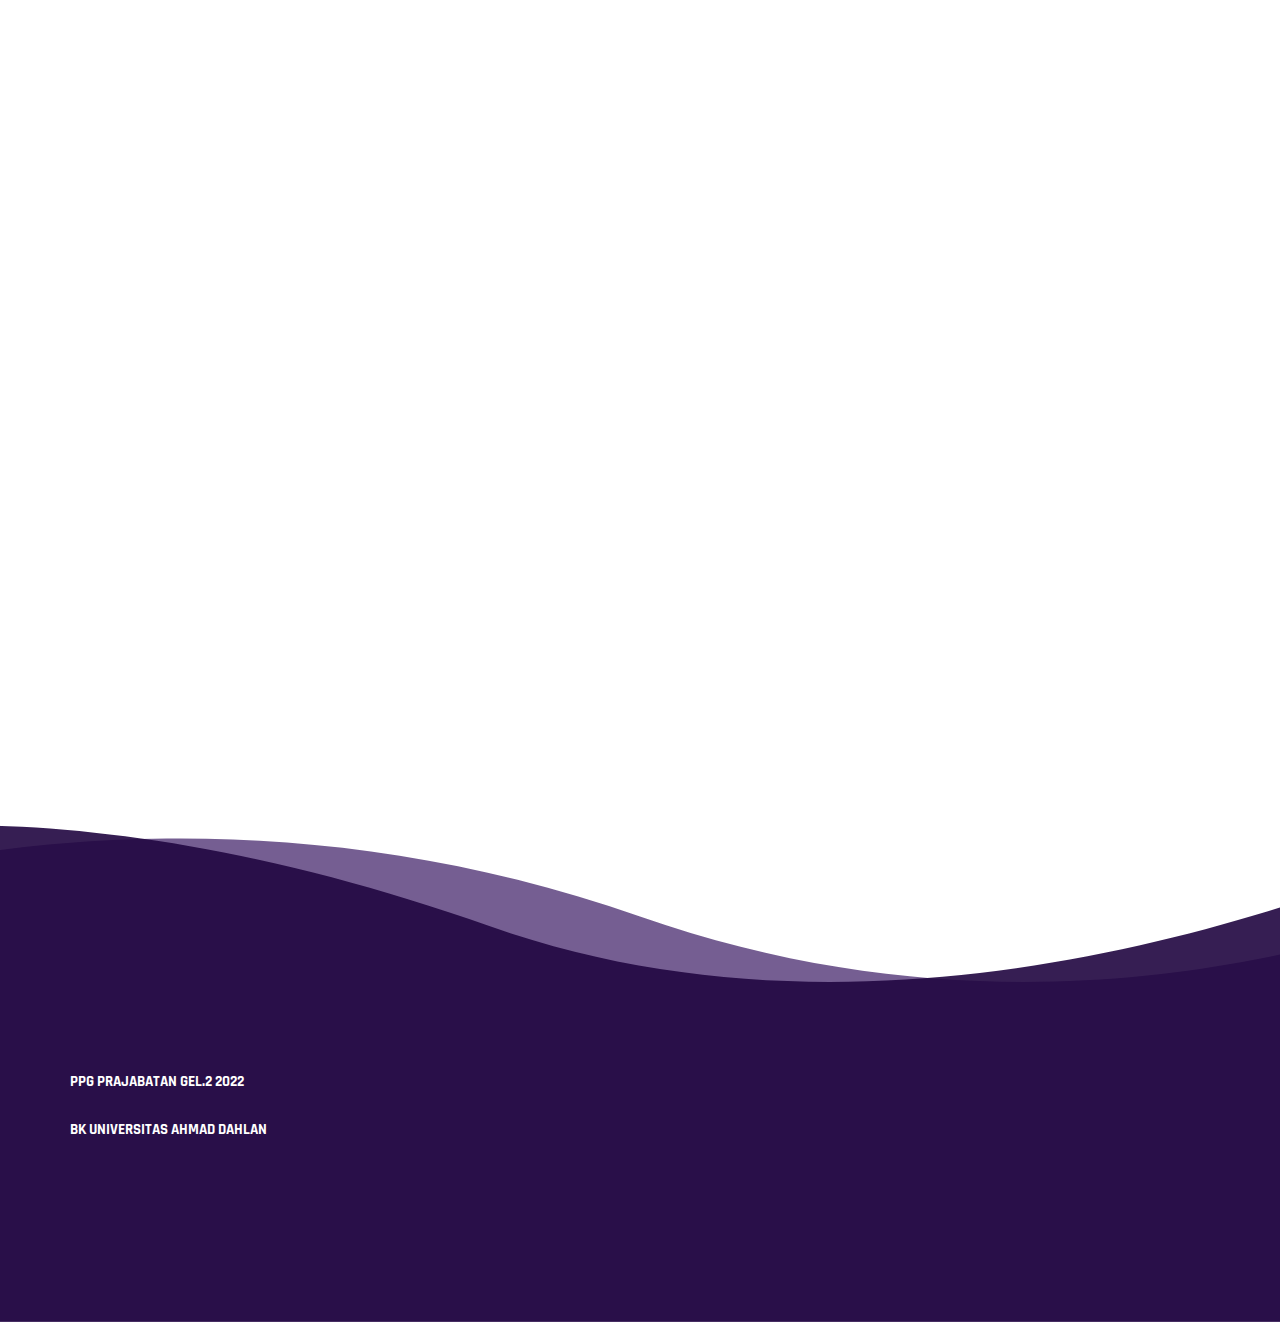
==== commit aa9badc4: "google tag" ====
--- a/index.html
+++ b/index.html
@@ -30,6 +30,21 @@
     <link rel="stylesheet" href="css/owl.carousel.min.css" type="text/css" />
     <link rel="stylesheet" href="css/slicknav.min.css" type="text/css" />
     <link rel="stylesheet" href="css/style.css" type="text/css" />
+
+    <!-- Google tag (gtag.js) -->
+    <script
+      async
+      src="https://www.googletagmanager.com/gtag/js?id=G-4CZPEWBX9W"
+    ></script>
+    <script>
+      window.dataLayer = window.dataLayer || [];
+      function gtag() {
+        dataLayer.push(arguments);
+      }
+      gtag("js", new Date());
+
+      gtag("config", "G-4CZPEWBX9W");
+    </script>
   </head>
 
   <body>
